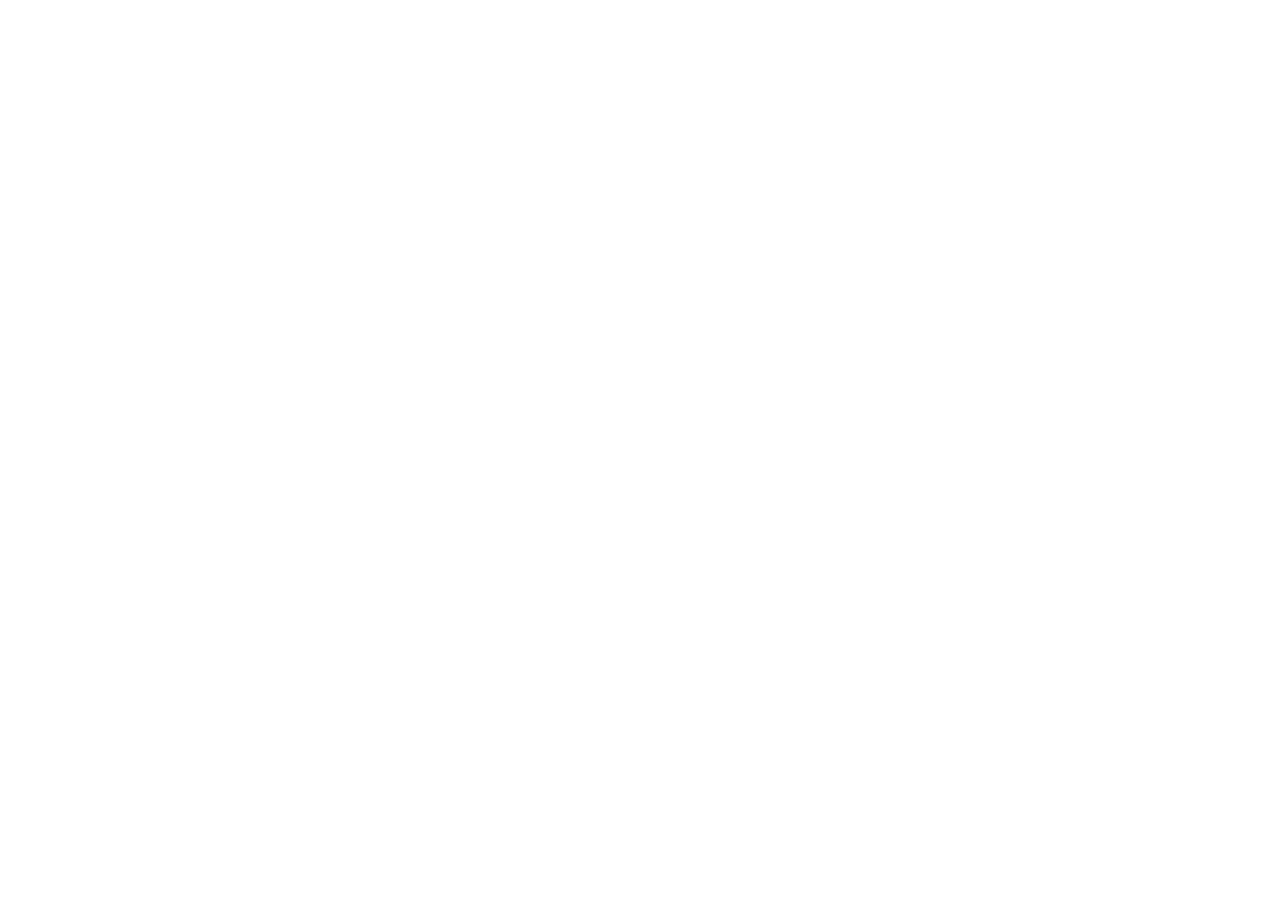
==== docs/index.html @ 89084d84 "Publish Tetris to GitHub Pages" ====
<!doctype html>
<html lang="en">
  <head>
    <meta charset="UTF-8" />
    <meta name="viewport" content="width=device-width, initial-scale=1, viewport-fit=cover" />
    <meta name="theme-color" content="#080b10" />
    <meta name="mobile-web-app-capable" content="yes" />
    <meta name="apple-mobile-web-app-capable" content="yes" />
    <meta name="apple-mobile-web-app-title" content="TETRIS" />
    <meta name="description" content="Classic Tetris. Guideline rules, original overworld chiptune." />
    <link rel="icon" type="image/svg+xml" href="/tetris/favicon.svg" />
    <link rel="manifest" href="/tetris/manifest.webmanifest" />
    <link rel="apple-touch-icon" href="/tetris/icon-180.png" />
    <title>TETRIS</title>
    <script type="module" crossorigin src="/tetris/assets/pages-CryJwQJq.js"></script>
    <link rel="stylesheet" crossorigin href="/tetris/assets/pages-C1epJfwi.css">
  </head>
  <body>
    <div id="root"></div>
  </body>
</html>
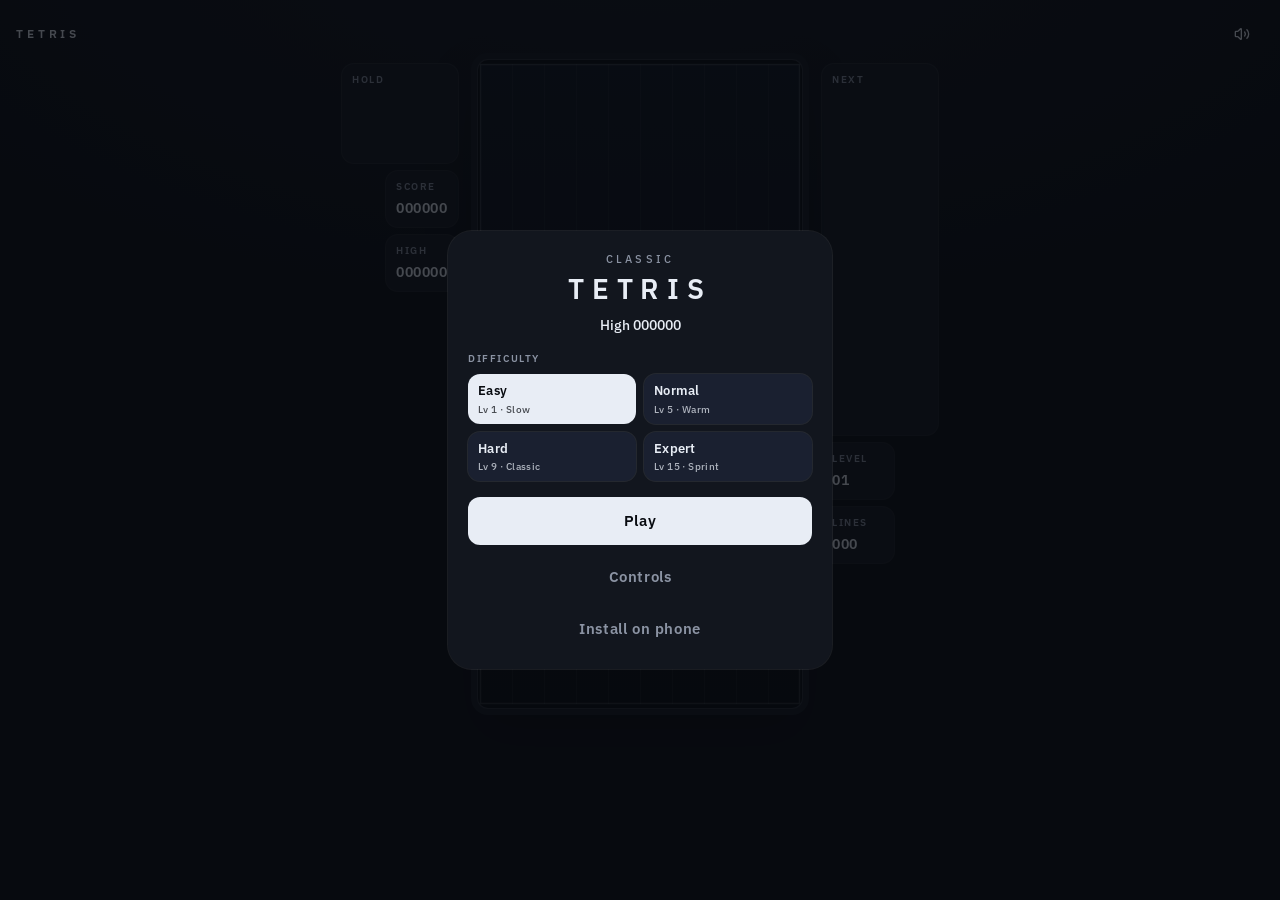
==== commit 261f4494: "Relative asset paths so the game runs as a static site" ====
--- a/docs/index.html
+++ b/docs/index.html
@@ -8,12 +8,12 @@
     <meta name="apple-mobile-web-app-capable" content="yes" />
     <meta name="apple-mobile-web-app-title" content="TETRIS" />
     <meta name="description" content="Classic Tetris. Guideline rules, original overworld chiptune." />
-    <link rel="icon" type="image/svg+xml" href="/tetris/favicon.svg" />
-    <link rel="manifest" href="/tetris/manifest.webmanifest" />
-    <link rel="apple-touch-icon" href="/tetris/icon-180.png" />
+    <link rel="icon" type="image/svg+xml" href="./favicon.svg" />
+    <link rel="manifest" href="./manifest.webmanifest" />
+    <link rel="apple-touch-icon" href="./icon-180.png" />
     <title>TETRIS</title>
-    <script type="module" crossorigin src="/tetris/assets/pages-CryJwQJq.js"></script>
-    <link rel="stylesheet" crossorigin href="/tetris/assets/pages-C1epJfwi.css">
+    <script type="module" crossorigin src="./assets/pages-AVPiJ9s5.js"></script>
+    <link rel="stylesheet" crossorigin href="./assets/pages-C_3BiW4F.css">
   </head>
   <body>
     <div id="root"></div>
--- a/docs/assets/pages-C_3BiW4F.css
+++ b/docs/assets/pages-C_3BiW4F.css
@@ -0,0 +1 @@
+@import "https://fonts.googleapis.com/css2?family=IBM+Plex+Sans:wght@400;500;600;700&display=swap";@layer components;@layer properties{@supports (((-webkit-hyphens:none)) and (not (margin-trim:inline))) or ((-moz-orient:inline) and (not (color:rgb(from red r g b)))){*,:before,:after,::backdrop{--tw-scale-x:1;--tw-scale-y:1;--tw-scale-z:1;--tw-rotate-x:initial;--tw-rotate-y:initial;--tw-rotate-z:initial;--tw-skew-x:initial;--tw-skew-y:initial;--tw-pan-x:initial;--tw-pan-y:initial;--tw-pinch-zoom:initial;--tw-space-y-reverse:0;--tw-space-x-reverse:0;--tw-divide-x-reverse:0;--tw-border-style:solid;--tw-divide-y-reverse:0;--tw-leading:initial;--tw-font-weight:initial;--tw-tracking:initial;--tw-ordinal:initial;--tw-slashed-zero:initial;--tw-numeric-figure:initial;--tw-numeric-spacing:initial;--tw-numeric-fraction:initial;--tw-shadow:0 0 #0000;--tw-shadow-color:initial;--tw-shadow-alpha:100%;--tw-inset-shadow:0 0 #0000;--tw-inset-shadow-color:initial;--tw-inset-shadow-alpha:100%;--tw-ring-color:initial;--tw-ring-shadow:0 0 #0000;--tw-inset-ring-color:initial;--tw-inset-ring-shadow:0 0 #0000;--tw-ring-inset:initial;--tw-ring-offset-width:0px;--tw-ring-offset-color:#fff;--tw-ring-offset-shadow:0 0 #0000;--tw-outline-style:solid;--tw-blur:initial;--tw-brightness:initial;--tw-contrast:initial;--tw-grayscale:initial;--tw-hue-rotate:initial;--tw-invert:initial;--tw-opacity:initial;--tw-saturate:initial;--tw-sepia:initial;--tw-drop-shadow:initial;--tw-drop-shadow-color:initial;--tw-drop-shadow-alpha:100%;--tw-drop-shadow-size:initial;--tw-backdrop-blur:initial;--tw-backdrop-brightness:initial;--tw-backdrop-contrast:initial;--tw-backdrop-grayscale:initial;--tw-backdrop-hue-rotate:initial;--tw-backdrop-invert:initial;--tw-backdrop-opacity:initial;--tw-backdrop-saturate:initial;--tw-backdrop-sepia:initial;--tw-duration:initial;--tw-ease:initial;--tw-content:"";--tw-translate-x:0;--tw-translate-y:0;--tw-translate-z:0}}}@layer theme{:root,:host{--font-sans:"IBM Plex Sans", ui-sans-serif, system-ui, sans-serif;--font-mono:ui-monospace, SFMono-Regular, Menlo, Monaco, Consolas, "Liberation Mono", "Courier New", monospace;--color-red-500:oklch(63.7% .237 25.331);--color-zinc-50:oklch(98.5% 0 none);--color-zinc-400:oklch(70.5% .015 286.067);--color-zinc-500:oklch(55.2% .016 285.938);--color-zinc-900:oklch(21% .006 285.885);--color-zinc-950:oklch(14.1% .005 285.823);--color-neutral-100:oklch(97% 0 none);--color-neutral-300:oklch(87% 0 none);--color-neutral-500:oklch(55.6% 0 none);--color-neutral-700:oklch(37.1% 0 none);--color-neutral-900:oklch(20.5% 0 none);--color-black:#000;--color-white:#fff;--spacing:.25rem;--container-sm:24rem;--container-md:28rem;--container-3xl:48rem;--text-xs:.75rem;--text-xs--line-height:calc(1 / .75);--text-sm:.875rem;--text-sm--line-height:calc(1.25 / .875);--text-base:1rem;--text-lg:1.125rem;--text-lg--line-height:calc(1.75 / 1.125);--text-xl:1.25rem;--text-xl--line-height:calc(1.75 / 1.25);--text-2xl:1.5rem;--text-3xl:1.875rem;--font-weight-medium:500;--font-weight-semibold:600;--tracking-tight:-.025em;--leading-tight:1.25;--leading-snug:1.375;--leading-normal:1.5;--leading-relaxed:1.625;--radius-xs:4px;--radius-sm:8px;--radius-md:12px;--radius-lg:16px;--radius-xl:24px;--radius-2xl:1rem;--ease-out:cubic-bezier(0, 0, .2, 1);--ease-in-out:cubic-bezier(.4, 0, .2, 1);--animate-pulse:pulse 2s cubic-bezier(.4, 0, .6, 1) infinite;--default-transition-duration:.15s;--default-transition-timing-function:cubic-bezier(.4, 0, .2, 1);--default-font-family:var(--font-sans);--default-mono-font-family:var(--font-mono);--color-bg:#080b10;--color-surface:#12161e;--color-surface-2:#1a2030;--color-fg:#e8edf5;--color-muted:#8b93a3;--color-primary:#5ad0e6;--color-border:#2a3142;--color-well:#05070b;--font-display:"IBM Plex Sans", ui-sans-serif, system-ui, sans-serif;--shadow-border:0 0 0 1px #ffffff14}}@layer base{*,:after,:before,::backdrop{box-sizing:border-box;border:0 solid;margin:0;padding:0}::file-selector-button{box-sizing:border-box;border:0 solid;margin:0;padding:0}html,:host{-webkit-text-size-adjust:100%;tab-size:4;line-height:1.5;font-family:var(--default-font-family,-apple-system, BlinkMacSystemFont, "Segoe UI", Roboto, "Helvetica Neue", "Noto Sans", Arial, sans-serif, "Apple Color Emoji", "Segoe UI Emoji", "Segoe UI Symbol", "Noto Color Emoji");font-feature-settings:var(--default-font-feature-settings,normal);font-variation-settings:var(--default-font-variation-settings,normal);-webkit-tap-highlight-color:transparent}hr{height:0;color:inherit;border-top-width:1px}abbr:where([title]){-webkit-text-decoration:underline dotted;text-decoration:underline dotted}h1,h2,h3,h4,h5,h6{font-size:inherit;font-weight:inherit}a{color:inherit;-webkit-text-decoration:inherit;-webkit-text-decoration:inherit;-webkit-text-decoration:inherit;-webkit-text-decoration:inherit;text-decoration:inherit}b,strong{font-weight:bolder}code,kbd,samp,pre{font-family:var(--default-mono-font-family,ui-monospace, SFMono-Regular, Menlo, Monaco, Consolas, "Liberation Mono", "Courier New", monospace);font-feature-settings:var(--default-mono-font-feature-settings,normal);font-variation-settings:var(--default-mono-font-variation-settings,normal);font-size:1em}small{font-size:80%}sub,sup{vertical-align:baseline;font-size:75%;line-height:0;position:relative}sub{bottom:-.25em}sup{top:-.5em}table{text-indent:0;border-color:inherit;border-collapse:collapse}:-moz-focusring:where(:not(iframe)){outline:auto}progress{vertical-align:baseline}summary{display:list-item}ol,ul,menu{list-style:none}img,svg,video,canvas,audio,iframe,embed,object{vertical-align:middle;display:block}img,video{max-width:100%;height:auto}button,input,select,optgroup,textarea{font:inherit;font-feature-settings:inherit;font-variation-settings:inherit;letter-spacing:inherit;color:inherit;opacity:1;background-color:#0000;border-radius:0}::file-selector-button{font:inherit;font-feature-settings:inherit;font-variation-settings:inherit;letter-spacing:inherit;color:inherit;opacity:1;background-color:#0000;border-radius:0}:where(select:is([multiple],[size])) optgroup{font-weight:bolder}:where(select:is([multiple],[size])) optgroup option{padding-inline-start:20px}::file-selector-button{margin-inline-end:4px}::placeholder{opacity:1}@supports (not ((-webkit-appearance:-apple-pay-button))) or (contain-intrinsic-size:1px){::placeholder{color:currentColor}@supports (color:color-mix(in lab, red, red)){::placeholder{color:color-mix(in oklab, currentcolor 50%, transparent)}}}textarea{resize:vertical}::-webkit-search-decoration{-webkit-appearance:none}::-webkit-date-and-time-value{min-height:1lh;text-align:inherit}::-webkit-datetime-edit{display:inline-flex}::-webkit-datetime-edit-fields-wrapper{padding:0}::-webkit-datetime-edit{padding-block:0}::-webkit-datetime-edit-year-field{padding-block:0}::-webkit-datetime-edit-month-field{padding-block:0}::-webkit-datetime-edit-day-field{padding-block:0}::-webkit-datetime-edit-hour-field{padding-block:0}::-webkit-datetime-edit-minute-field{padding-block:0}::-webkit-datetime-edit-second-field{padding-block:0}::-webkit-datetime-edit-millisecond-field{padding-block:0}::-webkit-datetime-edit-meridiem-field{padding-block:0}::-webkit-calendar-picker-indicator{line-height:1}:-moz-ui-invalid{box-shadow:none}button,input:where([type=button],[type=reset],[type=submit]){appearance:button}::file-selector-button{appearance:button}::-webkit-inner-spin-button{height:auto}::-webkit-outer-spin-button{height:auto}[hidden]:where(:not([hidden=until-found])){display:none!important}html{-webkit-font-smoothing:antialiased;-moz-osx-font-smoothing:grayscale}html,body,#app{background:var(--color-bg);min-height:100dvh;color:var(--color-fg)}button:not(:disabled),[role=button]:not(:disabled){cursor:pointer}h1,h2,h3{text-wrap:balance}p{text-wrap:pretty}}@layer utilities{.\@container{container-type:inline-size}.pointer-events-none{pointer-events:none}.collapse{visibility:collapse}.invisible{visibility:hidden}.visible{visibility:visible}.sr-only{clip-path:inset(50%);white-space:nowrap;border-width:0;width:1px;height:1px;margin:-1px;padding:0;position:absolute;overflow:hidden}.not-sr-only{clip-path:none;white-space:normal;width:auto;height:auto;margin:0;padding:0;position:static;overflow:visible}.absolute{position:absolute}.fixed{position:fixed}.relative{position:relative}.static{position:static}.sticky{position:sticky}.inset-0{inset:0}.right-1{right:var(--spacing)}.right-2{right:calc(var(--spacing) * 2)}.right-3{right:calc(var(--spacing) * 3)}.right-4{right:calc(var(--spacing) * 4)}.left-1{left:var(--spacing)}.left-2{left:calc(var(--spacing) * 2)}.left-3{left:calc(var(--spacing) * 3)}.left-4{left:calc(var(--spacing) * 4)}.isolate{isolation:isolate}.isolation-auto{isolation:auto}.z-10{z-index:10}.z-20{z-index:20}.z-30{z-index:30}.col-span-2{grid-column:span 2/span 2}.container{width:100%}@media (width>=40rem){.container{max-width:40rem}}@media (width>=48rem){.container{max-width:48rem}}@media (width>=64rem){.container{max-width:64rem}}@media (width>=80rem){.container{max-width:80rem}}@media (width>=96rem){.container{max-width:96rem}}.mx-auto{margin-inline:auto}.mt-1{margin-top:var(--spacing)}.mt-2{margin-top:calc(var(--spacing) * 2)}.mt-3{margin-top:calc(var(--spacing) * 3)}.mt-4{margin-top:calc(var(--spacing) * 4)}.mt-6{margin-top:calc(var(--spacing) * 6)}.mb-2{margin-bottom:calc(var(--spacing) * 2)}.ml-px{margin-left:1px}.block{display:block}.contents{display:contents}.flex{display:flex}.flow-root{display:flow-root}.grid{display:grid}.hidden{display:none}.inline{display:inline}.inline-block{display:inline-block}.inline-flex{display:inline-flex}.inline-grid{display:inline-grid}.inline-table{display:inline-table}.list-item{display:list-item}.table{display:table}.table-caption{display:table-caption}.table-cell{display:table-cell}.table-column{display:table-column}.table-column-group{display:table-column-group}.table-footer-group{display:table-footer-group}.table-header-group{display:table-header-group}.table-row{display:table-row}.table-row-group{display:table-row-group}.size-4{width:calc(var(--spacing) * 4);height:calc(var(--spacing) * 4)}.size-5{width:calc(var(--spacing) * 5);height:calc(var(--spacing) * 5)}.size-6{width:calc(var(--spacing) * 6);height:calc(var(--spacing) * 6)}.size-10{width:calc(var(--spacing) * 10);height:calc(var(--spacing) * 10)}.h-8{height:calc(var(--spacing) * 8)}.h-9{height:calc(var(--spacing) * 9)}.h-14{height:calc(var(--spacing) * 14)}.h-full{height:100%}.min-h-dvh{min-height:100dvh}.min-h-screen{min-height:100vh}.w-8{width:calc(var(--spacing) * 8)}.w-14{width:calc(var(--spacing) * 14)}.w-20{width:calc(var(--spacing) * 20)}.w-full{width:100%}.max-w-3xl{max-width:var(--container-3xl)}.max-w-md{max-width:var(--container-md)}.max-w-sm{max-width:var(--container-sm)}.flex-1{flex:1}.shrink{flex-shrink:1}.grow{flex-grow:1}.border-collapse{border-collapse:collapse}.translate-none{translate:none}.scale-100{--tw-scale-x:100%;--tw-scale-y:100%;--tw-scale-z:100%;scale:var(--tw-scale-x) var(--tw-scale-y)}.scale-3d{scale:var(--tw-scale-x) var(--tw-scale-y) var(--tw-scale-z)}.scale-\[0\.25\]{scale:.25}.rotate-180{rotate:180deg}.transform{transform:var(--tw-rotate-x,) var(--tw-rotate-y,) var(--tw-rotate-z,) var(--tw-skew-x,) var(--tw-skew-y,)}.animate-pulse{animation:var(--animate-pulse)}.cursor-pointer{cursor:pointer}.touch-pinch-zoom{--tw-pinch-zoom:pinch-zoom;touch-action:var(--tw-pan-x,) var(--tw-pan-y,) var(--tw-pinch-zoom,)}.touch-none{touch-action:none}.resize{resize:both}.grid-cols-2{grid-template-columns:repeat(2,minmax(0,1fr))}.grid-cols-4{grid-template-columns:repeat(4,minmax(0,1fr))}.grid-cols-\[auto_auto_auto\]{grid-template-columns:auto auto auto}.flex-col{flex-direction:column}.flex-wrap{flex-wrap:wrap}.place-items-center{place-items:center}.items-center{align-items:center}.items-end{align-items:flex-end}.items-start{align-items:flex-start}.justify-between{justify-content:space-between}.justify-center{justify-content:center}.gap-1{gap:var(--spacing)}.gap-2{gap:calc(var(--spacing) * 2)}.gap-3{gap:calc(var(--spacing) * 3)}:where(.space-y-1>:not(:last-child)){--tw-space-y-reverse:0;margin-block-start:calc(var(--spacing) * var(--tw-space-y-reverse));margin-block-end:calc(var(--spacing) * calc(1 - var(--tw-space-y-reverse)))}:where(.space-y-1\.5>:not(:last-child)){--tw-space-y-reverse:0;margin-block-start:calc(calc(var(--spacing) * 1.5) * var(--tw-space-y-reverse));margin-block-end:calc(calc(var(--spacing) * 1.5) * calc(1 - var(--tw-space-y-reverse)))}:where(.space-y-3>:not(:last-child)){--tw-space-y-reverse:0;margin-block-start:calc(calc(var(--spacing) * 3) * var(--tw-space-y-reverse));margin-block-end:calc(calc(var(--spacing) * 3) * calc(1 - var(--tw-space-y-reverse)))}:where(.space-y-reverse>:not(:last-child)){--tw-space-y-reverse:1}:where(.space-x-reverse>:not(:last-child)){--tw-space-x-reverse:1}:where(.divide-x>:not(:last-child)){--tw-divide-x-reverse:0;border-inline-style:var(--tw-border-style);border-inline-start-width:calc(1px * var(--tw-divide-x-reverse));border-inline-end-width:calc(1px * calc(1 - var(--tw-divide-x-reverse)))}:where(.divide-y>:not(:last-child)){--tw-divide-y-reverse:0;border-bottom-style:var(--tw-border-style);border-top-style:var(--tw-border-style);border-top-width:calc(1px * var(--tw-divide-y-reverse));border-bottom-width:calc(1px * calc(1 - var(--tw-divide-y-reverse)))}:where(.divide-y-reverse>:not(:last-child)){--tw-divide-y-reverse:1}.truncate{text-overflow:ellipsis;white-space:nowrap;overflow:hidden}.overflow-hidden{overflow:hidden}.rounded{border-radius:.25rem}.rounded-2xl{border-radius:var(--radius-2xl)}.rounded-full{border-radius:2147483647px}.rounded-lg{border-radius:var(--radius-lg)}.rounded-md{border-radius:var(--radius-md)}.rounded-xl{border-radius:var(--radius-xl)}.rounded-s{border-start-start-radius:.25rem;border-end-start-radius:.25rem}.rounded-ss{border-start-start-radius:.25rem}.rounded-e{border-start-end-radius:.25rem;border-end-end-radius:.25rem}.rounded-se{border-start-end-radius:.25rem}.rounded-ee{border-end-end-radius:.25rem}.rounded-es{border-end-start-radius:.25rem}.rounded-t{border-top-left-radius:.25rem;border-top-right-radius:.25rem}.rounded-l{border-top-left-radius:.25rem;border-bottom-left-radius:.25rem}.rounded-tl{border-top-left-radius:.25rem}.rounded-r{border-top-right-radius:.25rem;border-bottom-right-radius:.25rem}.rounded-tr{border-top-right-radius:.25rem}.rounded-b{border-bottom-right-radius:.25rem;border-bottom-left-radius:.25rem}.rounded-br{border-bottom-right-radius:.25rem}.rounded-bl{border-bottom-left-radius:.25rem}.border{border-style:var(--tw-border-style);border-width:1px}.border-x{border-inline-style:var(--tw-border-style);border-inline-width:1px}.border-y{border-block-style:var(--tw-border-style);border-block-width:1px}.border-s{border-inline-start-style:var(--tw-border-style);border-inline-start-width:1px}.border-e{border-inline-end-style:var(--tw-border-style);border-inline-end-width:1px}.border-bs{border-block-start-style:var(--tw-border-style);border-block-start-width:1px}.border-be{border-block-end-style:var(--tw-border-style);border-block-end-width:1px}.border-t{border-top-style:var(--tw-border-style);border-top-width:1px}.border-r{border-right-style:var(--tw-border-style);border-right-width:1px}.border-b{border-bottom-style:var(--tw-border-style);border-bottom-width:1px}.border-l{border-left-style:var(--tw-border-style);border-left-width:1px}.border-border{border-color:var(--color-border)}.border-neutral-300{border-color:var(--color-neutral-300)}.bg-bg{background-color:var(--color-bg)}.bg-black{background-color:var(--color-black)}.bg-black\/10{background-color:#0000001a}@supports (color:color-mix(in lab, red, red)){.bg-black\/10{background-color:color-mix(in oklab, var(--color-black) 10%, transparent)}}.bg-zinc-50{background-color:var(--color-zinc-50)}.bg-repeat{background-repeat:repeat}.mask-no-clip{-webkit-mask-clip:no-clip;mask-clip:no-clip}.mask-repeat{-webkit-mask-repeat:repeat;mask-repeat:repeat}.object-cover{object-fit:cover}.p-2{padding:calc(var(--spacing) * 2)}.p-6{padding:calc(var(--spacing) * 6)}.p-8{padding:calc(var(--spacing) * 8)}.p-\[16px\]{padding:16px}.px-2{padding-inline:calc(var(--spacing) * 2)}.px-3{padding-inline:calc(var(--spacing) * 3)}.px-4{padding-inline:calc(var(--spacing) * 4)}.px-5{padding-inline:calc(var(--spacing) * 5)}.px-6{padding-inline:calc(var(--spacing) * 6)}.py-2{padding-block:calc(var(--spacing) * 2)}.pt-2{padding-top:calc(var(--spacing) * 2)}.pt-\[max\(0\.75rem\,env\(safe-area-inset-top\)\)\]{padding-top:max(.75rem, env(safe-area-inset-top))}.pr-3\.5{padding-right:calc(var(--spacing) * 3.5)}.pb-1{padding-bottom:var(--spacing)}.pb-\[max\(0\.75rem\,env\(safe-area-inset-bottom\)\)\]{padding-bottom:max(.75rem, env(safe-area-inset-bottom))}.pl-4{padding-left:calc(var(--spacing) * 4)}.text-center{text-align:center}.text-left{text-align:left}.text-lg{font-size:var(--text-lg);line-height:var(--tw-leading,var(--text-lg--line-height))}.text-sm{font-size:var(--text-sm);line-height:var(--tw-leading,var(--text-sm--line-height))}.text-xl{font-size:var(--text-xl);line-height:var(--tw-leading,var(--text-xl--line-height))}.text-xs{font-size:var(--text-xs);line-height:var(--tw-leading,var(--text-xs--line-height))}.text-\[1\.75rem\]{font-size:1.75rem}.text-\[10px\]{font-size:10px}.text-\[11px\]{font-size:11px}.text-\[13px\]{font-size:13px}.leading-none{--tw-leading:1;line-height:1}.leading-relaxed{--tw-leading:var(--leading-relaxed);line-height:var(--leading-relaxed)}.font-medium{--tw-font-weight:var(--font-weight-medium);font-weight:var(--font-weight-medium)}.font-semibold{--tw-font-weight:var(--font-weight-semibold);font-weight:var(--font-weight-semibold)}.tracking-\[0\.2em\]{--tw-tracking:.2em;letter-spacing:.2em}.tracking-\[0\.16em\]{--tw-tracking:.16em;letter-spacing:.16em}.tracking-\[0\.28em\]{--tw-tracking:.28em;letter-spacing:.28em}.tracking-\[0\.32em\]{--tw-tracking:.32em;letter-spacing:.32em}.text-balance{text-wrap:balance}.text-wrap{text-wrap:wrap}.break-words{overflow-wrap:break-word}.text-clip{text-overflow:clip}.text-ellipsis{text-overflow:ellipsis}.text-fg{color:var(--color-fg)}.text-muted{color:var(--color-muted)}.text-neutral-500{color:var(--color-neutral-500)}.text-red-500{color:var(--color-red-500)}.text-white{color:var(--color-white)}.text-zinc-500{color:var(--color-zinc-500)}.text-zinc-900{color:var(--color-zinc-900)}.capitalize{text-transform:capitalize}.lowercase{text-transform:lowercase}.normal-case{text-transform:none}.uppercase{text-transform:uppercase}.italic{font-style:italic}.not-italic{font-style:normal}.diagonal-fractions{--tw-numeric-fraction:diagonal-fractions;font-variant-numeric:var(--tw-ordinal,) var(--tw-slashed-zero,) var(--tw-numeric-figure,) var(--tw-numeric-spacing,) var(--tw-numeric-fraction,)}.lining-nums{--tw-numeric-figure:lining-nums;font-variant-numeric:var(--tw-ordinal,) var(--tw-slashed-zero,) var(--tw-numeric-figure,) var(--tw-numeric-spacing,) var(--tw-numeric-fraction,)}.oldstyle-nums{--tw-numeric-figure:oldstyle-nums;font-variant-numeric:var(--tw-ordinal,) var(--tw-slashed-zero,) var(--tw-numeric-figure,) var(--tw-numeric-spacing,) var(--tw-numeric-fraction,)}.ordinal{--tw-ordinal:ordinal;font-variant-numeric:var(--tw-ordinal,) var(--tw-slashed-zero,) var(--tw-numeric-figure,) var(--tw-numeric-spacing,) var(--tw-numeric-fraction,)}.proportional-nums{--tw-numeric-spacing:proportional-nums;font-variant-numeric:var(--tw-ordinal,) var(--tw-slashed-zero,) var(--tw-numeric-figure,) var(--tw-numeric-spacing,) var(--tw-numeric-fraction,)}.slashed-zero{--tw-slashed-zero:slashed-zero;font-variant-numeric:var(--tw-ordinal,) var(--tw-slashed-zero,) var(--tw-numeric-figure,) var(--tw-numeric-spacing,) var(--tw-numeric-fraction,)}.stacked-fractions{--tw-numeric-fraction:stacked-fractions;font-variant-numeric:var(--tw-ordinal,) var(--tw-slashed-zero,) var(--tw-numeric-figure,) var(--tw-numeric-spacing,) var(--tw-numeric-fraction,)}.tabular-nums{--tw-numeric-spacing:tabular-nums;font-variant-numeric:var(--tw-ordinal,) var(--tw-slashed-zero,) var(--tw-numeric-figure,) var(--tw-numeric-spacing,) var(--tw-numeric-fraction,)}.normal-nums{font-variant-numeric:normal}.line-through{text-decoration-line:line-through}.no-underline{text-decoration-line:none}.overline{text-decoration-line:overline}.underline{text-decoration-line:underline}.underline-offset-4{text-underline-offset:4px}.antialiased{-webkit-font-smoothing:antialiased;-moz-osx-font-smoothing:grayscale}.subpixel-antialiased{-webkit-font-smoothing:auto;-moz-osx-font-smoothing:auto}.opacity-0{opacity:0}.opacity-40{opacity:.4}.opacity-70{opacity:.7}.opacity-80{opacity:.8}.opacity-100{opacity:1}.shadow{--tw-shadow:0 1px 3px 0 var(--tw-shadow-color,#0000001a), 0 1px 2px -1px var(--tw-shadow-color,#0000001a);box-shadow:var(--tw-inset-shadow), var(--tw-inset-ring-shadow), var(--tw-ring-offset-shadow), var(--tw-ring-shadow), var(--tw-shadow)}.ring{--tw-ring-shadow:var(--tw-ring-inset,) 0 0 0 calc(1px + var(--tw-ring-offset-width)) var(--tw-ring-color,currentcolor);box-shadow:var(--tw-inset-shadow), var(--tw-inset-ring-shadow), var(--tw-ring-offset-shadow), var(--tw-ring-shadow), var(--tw-shadow)}.inset-ring{--tw-inset-ring-shadow:inset 0 0 0 1px var(--tw-inset-ring-color,currentcolor);box-shadow:var(--tw-inset-shadow), var(--tw-inset-ring-shadow), var(--tw-ring-offset-shadow), var(--tw-ring-shadow), var(--tw-shadow)}.outline,.outline-1{outline-style:var(--tw-outline-style);outline-width:1px}.-outline-offset-1{outline-offset:calc(1px * -1)}.outline-black\/10{outline-color:#0000001a}@supports (color:color-mix(in lab, red, red)){.outline-black\/10{outline-color:color-mix(in oklab, var(--color-black) 10%, transparent)}}.blur{--tw-blur:blur(8px);filter:var(--tw-blur,) var(--tw-brightness,) var(--tw-contrast,) var(--tw-grayscale,) var(--tw-hue-rotate,) var(--tw-invert,) var(--tw-saturate,) var(--tw-sepia,) var(--tw-drop-shadow,)}.blur-\[4px\]{--tw-blur:blur(4px);filter:var(--tw-blur,) var(--tw-brightness,) var(--tw-contrast,) var(--tw-grayscale,) var(--tw-hue-rotate,) var(--tw-invert,) var(--tw-saturate,) var(--tw-sepia,) var(--tw-drop-shadow,)}.blur-none{--tw-blur: ;filter:var(--tw-blur,) var(--tw-brightness,) var(--tw-contrast,) var(--tw-grayscale,) var(--tw-hue-rotate,) var(--tw-invert,) var(--tw-saturate,) var(--tw-sepia,) var(--tw-drop-shadow,)}.drop-shadow{--tw-drop-shadow-size:drop-shadow(0 1px 2px var(--tw-drop-shadow-color,#0000001a)) drop-shadow(0 1px 1px var(--tw-drop-shadow-color,#0000000f));--tw-drop-shadow:drop-shadow(0 1px 2px #0000001a) drop-shadow(0 1px 1px #0000000f);filter:var(--tw-blur,) var(--tw-brightness,) var(--tw-contrast,) var(--tw-grayscale,) var(--tw-hue-rotate,) var(--tw-invert,) var(--tw-saturate,) var(--tw-sepia,) var(--tw-drop-shadow,)}.grayscale{--tw-grayscale:grayscale(100%);filter:var(--tw-blur,) var(--tw-brightness,) var(--tw-contrast,) var(--tw-grayscale,) var(--tw-hue-rotate,) var(--tw-invert,) var(--tw-saturate,) var(--tw-sepia,) var(--tw-drop-shadow,)}.invert{--tw-invert:invert(100%);filter:var(--tw-blur,) var(--tw-brightness,) var(--tw-contrast,) var(--tw-grayscale,) var(--tw-hue-rotate,) var(--tw-invert,) var(--tw-saturate,) var(--tw-sepia,) var(--tw-drop-shadow,)}.sepia{--tw-sepia:sepia(100%);filter:var(--tw-blur,) var(--tw-brightness,) var(--tw-contrast,) var(--tw-grayscale,) var(--tw-hue-rotate,) var(--tw-invert,) var(--tw-saturate,) var(--tw-sepia,) var(--tw-drop-shadow,)}.filter{filter:var(--tw-blur,) var(--tw-brightness,) var(--tw-contrast,) var(--tw-grayscale,) var(--tw-hue-rotate,) var(--tw-invert,) var(--tw-saturate,) var(--tw-sepia,) var(--tw-drop-shadow,)}.backdrop-blur{--tw-backdrop-blur:blur(8px);-webkit-backdrop-filter:var(--tw-backdrop-blur,) var(--tw-backdrop-brightness,) var(--tw-backdrop-contrast,) var(--tw-backdrop-grayscale,) var(--tw-backdrop-hue-rotate,) var(--tw-backdrop-invert,) var(--tw-backdrop-opacity,) var(--tw-backdrop-saturate,) var(--tw-backdrop-sepia,);backdrop-filter:var(--tw-backdrop-blur,) var(--tw-backdrop-brightness,) var(--tw-backdrop-contrast,) var(--tw-backdrop-grayscale,) var(--tw-backdrop-hue-rotate,) var(--tw-backdrop-invert,) var(--tw-backdrop-opacity,) var(--tw-backdrop-saturate,) var(--tw-backdrop-sepia,)}.backdrop-grayscale{--tw-backdrop-grayscale:grayscale(100%);-webkit-backdrop-filter:var(--tw-backdrop-blur,) var(--tw-backdrop-brightness,) var(--tw-backdrop-contrast,) var(--tw-backdrop-grayscale,) var(--tw-backdrop-hue-rotate,) var(--tw-backdrop-invert,) var(--tw-backdrop-opacity,) var(--tw-backdrop-saturate,) var(--tw-backdrop-sepia,);backdrop-filter:var(--tw-backdrop-blur,) var(--tw-backdrop-brightness,) var(--tw-backdrop-contrast,) var(--tw-backdrop-grayscale,) var(--tw-backdrop-hue-rotate,) var(--tw-backdrop-invert,) var(--tw-backdrop-opacity,) var(--tw-backdrop-saturate,) var(--tw-backdrop-sepia,)}.backdrop-invert{--tw-backdrop-invert:invert(100%);-webkit-backdrop-filter:var(--tw-backdrop-blur,) var(--tw-backdrop-brightness,) var(--tw-backdrop-contrast,) var(--tw-backdrop-grayscale,) var(--tw-backdrop-hue-rotate,) var(--tw-backdrop-invert,) var(--tw-backdrop-opacity,) var(--tw-backdrop-saturate,) var(--tw-backdrop-sepia,);backdrop-filter:var(--tw-backdrop-blur,) var(--tw-backdrop-brightness,) var(--tw-backdrop-contrast,) var(--tw-backdrop-grayscale,) var(--tw-backdrop-hue-rotate,) var(--tw-backdrop-invert,) var(--tw-backdrop-opacity,) var(--tw-backdrop-saturate,) var(--tw-backdrop-sepia,)}.backdrop-sepia{--tw-backdrop-sepia:sepia(100%);-webkit-backdrop-filter:var(--tw-backdrop-blur,) var(--tw-backdrop-brightness,) var(--tw-backdrop-contrast,) var(--tw-backdrop-grayscale,) var(--tw-backdrop-hue-rotate,) var(--tw-backdrop-invert,) var(--tw-backdrop-opacity,) var(--tw-backdrop-saturate,) var(--tw-backdrop-sepia,);backdrop-filter:var(--tw-backdrop-blur,) var(--tw-backdrop-brightness,) var(--tw-backdrop-contrast,) var(--tw-backdrop-grayscale,) var(--tw-backdrop-hue-rotate,) var(--tw-backdrop-invert,) var(--tw-backdrop-opacity,) var(--tw-backdrop-saturate,) var(--tw-backdrop-sepia,)}.backdrop-filter{-webkit-backdrop-filter:var(--tw-backdrop-blur,) var(--tw-backdrop-brightness,) var(--tw-backdrop-contrast,) var(--tw-backdrop-grayscale,) var(--tw-backdrop-hue-rotate,) var(--tw-backdrop-invert,) var(--tw-backdrop-opacity,) var(--tw-backdrop-saturate,) var(--tw-backdrop-sepia,);backdrop-filter:var(--tw-backdrop-blur,) var(--tw-backdrop-brightness,) var(--tw-backdrop-contrast,) var(--tw-backdrop-grayscale,) var(--tw-backdrop-hue-rotate,) var(--tw-backdrop-invert,) var(--tw-backdrop-opacity,) var(--tw-backdrop-saturate,) var(--tw-backdrop-sepia,)}.transition{transition-property:color,background-color,border-color,outline-color,text-decoration-color,fill,stroke,--tw-gradient-from,--tw-gradient-via,--tw-gradient-to,opacity,box-shadow,transform,translate,scale,rotate,filter,-webkit-backdrop-filter,backdrop-filter,display,content-visibility,overlay,pointer-events;transition-timing-function:var(--tw-ease,var(--default-transition-timing-function));transition-duration:var(--tw-duration,var(--default-transition-duration))}.transition-\[box-shadow\]{transition-property:box-shadow;transition-timing-function:var(--tw-ease,var(--default-transition-timing-function));transition-duration:var(--tw-duration,var(--default-transition-duration))}.transition-\[opacity\,filter\,scale\]{transition-property:opacity,filter,scale;transition-timing-function:var(--tw-ease,var(--default-transition-timing-function));transition-duration:var(--tw-duration,var(--default-transition-duration))}.transition-\[scale\,background-color\]{transition-property:scale,background-color;transition-timing-function:var(--tw-ease,var(--default-transition-timing-function));transition-duration:var(--tw-duration,var(--default-transition-duration))}.transition-\[scale\,opacity\,filter\]{transition-property:scale,opacity,filter;transition-timing-function:var(--tw-ease,var(--default-transition-timing-function));transition-duration:var(--tw-duration,var(--default-transition-duration))}.transition-transform{transition-property:transform,translate,scale,rotate;transition-timing-function:var(--tw-ease,var(--default-transition-timing-function));transition-duration:var(--tw-duration,var(--default-transition-duration))}.duration-150{--tw-duration:.15s;transition-duration:.15s}.duration-300{--tw-duration:.3s;transition-duration:.3s}.ease-\[cubic-bezier\(0\.2\,0\,0\,1\)\]{--tw-ease:cubic-bezier(.2,0,0,1);transition-timing-function:cubic-bezier(.2,0,0,1)}.ease-out{--tw-ease:var(--ease-out);transition-timing-function:var(--ease-out)}.select-none{-webkit-user-select:none;user-select:none}:where(.divide-x-reverse>:not(:last-child)){--tw-divide-x-reverse:1}.ring-inset{--tw-ring-inset:inset}.after\:absolute:after{content:var(--tw-content);position:absolute}.after\:top-1\/2:after{content:var(--tw-content);top:50%}.after\:left-1\/2:after{content:var(--tw-content);left:50%}.after\:size-10:after{content:var(--tw-content);width:calc(var(--spacing) * 10);height:calc(var(--spacing) * 10)}.after\:-translate-1\/2:after{content:var(--tw-content);--tw-translate-x:calc(calc(1 / 2 * 100%) * -1);--tw-translate-y:calc(calc(1 / 2 * 100%) * -1);translate:var(--tw-translate-x) var(--tw-translate-y)}@media (hover:hover){.hover\:bg-neutral-100:hover{background-color:var(--color-neutral-100)}.hover\:underline:hover{text-decoration-line:underline}}.active\:scale-\[0\.96\]:active,.active\:not-disabled\:scale-\[0\.96\]:active:not(:disabled){scale:.96}.disabled\:cursor-wait:disabled{cursor:wait}.disabled\:no-underline:disabled{text-decoration-line:none}@media (width>=48rem){.md\:block{display:block}.md\:h-10{height:calc(var(--spacing) * 10)}.md\:h-16{height:calc(var(--spacing) * 16)}.md\:w-16{width:calc(var(--spacing) * 16)}.md\:w-24{width:calc(var(--spacing) * 24)}.md\:gap-5{gap:calc(var(--spacing) * 5)}}@media (prefers-color-scheme:dark){.dark\:border-neutral-700{border-color:var(--color-neutral-700)}.dark\:bg-white\/20{background-color:#fff3}@supports (color:color-mix(in lab, red, red)){.dark\:bg-white\/20{background-color:color-mix(in oklab, var(--color-white) 20%, transparent)}}.dark\:bg-zinc-950{background-color:var(--color-zinc-950)}.dark\:text-zinc-50{color:var(--color-zinc-50)}.dark\:text-zinc-400{color:var(--color-zinc-400)}.dark\:outline-white\/10{outline-color:#ffffff1a}@supports (color:color-mix(in lab, red, red)){.dark\:outline-white\/10{outline-color:color-mix(in oklab, var(--color-white) 10%, transparent)}}@media (hover:hover){.dark\:hover\:bg-neutral-900:hover{background-color:var(--color-neutral-900)}}}}.game-root{font-family:var(--font-sans);touch-action:none;overscroll-behavior:none;-webkit-user-select:none;user-select:none;background:radial-gradient(120% 80% at 50% -10%, #12161e 0%, transparent 55%), var(--color-bg)}.font-display{font-family:var(--font-display)}.icon-btn{border-radius:var(--radius-sm);width:44px;height:44px;color:var(--color-fg);background:0 0;justify-content:center;align-items:center;transition:background-color .15s cubic-bezier(.22,1,.36,1),transform .15s cubic-bezier(.22,1,.36,1);display:inline-flex}.icon-btn:hover{background:#e8edf514}@supports (color:color-mix(in lab, red, red)){.icon-btn:hover{background:color-mix(in oklab, var(--color-fg) 8%, transparent)}}.icon-btn:active{transform:scale(.96)}.hud-col{flex-direction:column;gap:8px;min-width:4.5rem;padding-top:4px;display:flex}.hud-panel{background:var(--color-surface);box-shadow:var(--shadow-border);border-radius:var(--radius-md);min-width:4.5rem;padding:8px 10px}.hud-label{letter-spacing:.16em;text-transform:uppercase;color:var(--color-muted);margin-bottom:4px;font-size:10px;font-weight:600}.hud-value{font-variant-numeric:tabular-nums;letter-spacing:.04em;color:var(--color-fg);font-size:14px;font-weight:600}.mini-canvas{width:72px;height:48px;display:block}.well-frame{background:var(--color-well);width:calc(min(58dvh,100dvh - 17.5rem)/2);max-width:calc(100vw - 10.5rem);height:min(58dvh,100dvh - 17.5rem);box-shadow:0 0 0 1px #ffffff14, 0 0 0 7px var(--color-surface), 0 24px 48px #00000059;border-radius:10px}.well-canvas{border-radius:8px;display:block}.pad-btn{border-radius:var(--radius-md);background:var(--color-surface);min-height:52px;color:var(--color-fg);box-shadow:var(--shadow-border);flex-direction:column;justify-content:center;align-items:center;gap:2px;transition:transform .15s cubic-bezier(.22,1,.36,1),background-color .15s cubic-bezier(.22,1,.36,1);display:flex}.pad-btn:active{background:var(--color-surface-2);transform:scale(.96)}.pad-kicker{letter-spacing:.14em;text-transform:uppercase;color:var(--color-muted);font-size:9px;font-weight:600}.diff-btn{border-radius:var(--radius-md);background:var(--color-surface-2);text-align:left;min-height:44px;box-shadow:var(--shadow-border);flex-direction:column;justify-content:center;align-items:flex-start;gap:1px;padding:7px 10px;transition:transform .15s cubic-bezier(.22,1,.36,1),background-color .15s cubic-bezier(.22,1,.36,1),color .15s cubic-bezier(.22,1,.36,1);display:flex}.diff-btn:active{transform:scale(.97)}.diff-btn-on{background:var(--color-fg);color:var(--color-bg);box-shadow:none}.diff-name{letter-spacing:.02em;font-size:13px;font-weight:600}.diff-hint{letter-spacing:.04em;opacity:.72;font-size:10px;font-weight:500}.overlay{background:#080b10b8}@supports (color:color-mix(in lab, red, red)){.overlay{background:color-mix(in oklab, var(--color-bg) 72%, transparent)}}.overlay-card{background:var(--color-surface);box-shadow:var(--shadow-border);border-radius:var(--radius-xl);max-height:min(92dvh,40rem);padding:20px 20px 16px;overflow-y:auto}.btn-primary,.btn-ghost{border-radius:var(--radius-md);letter-spacing:.04em;justify-content:center;align-items:center;width:100%;min-height:48px;font-size:15px;font-weight:600;transition:transform .15s cubic-bezier(.22,1,.36,1),background-color .15s cubic-bezier(.22,1,.36,1),color .15s cubic-bezier(.22,1,.36,1);display:inline-flex}.btn-primary{background:var(--color-fg);color:var(--color-bg)}.btn-ghost{color:var(--color-muted);background:0 0}.btn-primary:hover{background:#ddebf4}@supports (color:color-mix(in lab, red, red)){.btn-primary:hover{background:color-mix(in oklab, var(--color-fg) 92%, var(--color-primary))}}.btn-ghost:hover{color:var(--color-fg);background:#e8edf50f}@supports (color:color-mix(in lab, red, red)){.btn-ghost:hover{background:color-mix(in oklab, var(--color-fg) 6%, transparent)}}.btn-primary:active,.btn-ghost:active{transform:scale(.96)}.stagger-item{animation:.4s cubic-bezier(.22,1,.36,1) both rise}.stagger-item:first-child{animation-delay:0s}.stagger-item:nth-child(2){animation-delay:40ms}.stagger-item:nth-child(3){animation-delay:80ms}.stagger-item:nth-child(4){animation-delay:.12s}.stagger-item:nth-child(5){animation-delay:.16s}.stagger-item:nth-child(6){animation-delay:.2s}@keyframes rise{0%{opacity:0;filter:blur(4px);transform:translateY(12px)}to{opacity:1;filter:blur();transform:translateY(0)}}@media (width>=768px){.well-frame{width:calc(min(72dvh,100dvh - 8rem)/2);max-width:360px;height:min(72dvh,100dvh - 8rem)}.touch-controls{display:none}.hud-col{min-width:7.5rem}.mini-canvas{width:96px;height:64px}}@media (prefers-reduced-motion:reduce){.stagger-item{animation:none}.btn-primary,.btn-ghost,.pad-btn,.icon-btn,.diff-btn{transition:none}}@property --tw-scale-x{syntax:"*";inherits:false;initial-value:1}@property --tw-scale-y{syntax:"*";inherits:false;initial-value:1}@property --tw-scale-z{syntax:"*";inherits:false;initial-value:1}@property --tw-rotate-x{syntax:"*";inherits:false}@property --tw-rotate-y{syntax:"*";inherits:false}@property --tw-rotate-z{syntax:"*";inherits:false}@property --tw-skew-x{syntax:"*";inherits:false}@property --tw-skew-y{syntax:"*";inherits:false}@property --tw-pan-x{syntax:"*";inherits:false}@property --tw-pan-y{syntax:"*";inherits:false}@property --tw-pinch-zoom{syntax:"*";inherits:false}@property --tw-space-y-reverse{syntax:"*";inherits:false;initial-value:0}@property --tw-space-x-reverse{syntax:"*";inherits:false;initial-value:0}@property --tw-divide-x-reverse{syntax:"*";inherits:false;initial-value:0}@property --tw-border-style{syntax:"*";inherits:false;initial-value:solid}@property --tw-divide-y-reverse{syntax:"*";inherits:false;initial-value:0}@property --tw-leading{syntax:"*";inherits:false}@property --tw-font-weight{syntax:"*";inherits:false}@property --tw-tracking{syntax:"*";inherits:false}@property --tw-ordinal{syntax:"*";inherits:false}@property --tw-slashed-zero{syntax:"*";inherits:false}@property --tw-numeric-figure{syntax:"*";inherits:false}@property --tw-numeric-spacing{syntax:"*";inherits:false}@property --tw-numeric-fraction{syntax:"*";inherits:false}@property --tw-shadow{syntax:"*";inherits:false;initial-value:0 0 #0000}@property --tw-shadow-color{syntax:"*";inherits:false}@property --tw-shadow-alpha{syntax:"<percentage>";inherits:false;initial-value:100%}@property --tw-inset-shadow{syntax:"*";inherits:false;initial-value:0 0 #0000}@property --tw-inset-shadow-color{syntax:"*";inherits:false}@property --tw-inset-shadow-alpha{syntax:"<percentage>";inherits:false;initial-value:100%}@property --tw-ring-color{syntax:"*";inherits:false}@property --tw-ring-shadow{syntax:"*";inherits:false;initial-value:0 0 #0000}@property --tw-inset-ring-color{syntax:"*";inherits:false}@property --tw-inset-ring-shadow{syntax:"*";inherits:false;initial-value:0 0 #0000}@property --tw-ring-inset{syntax:"*";inherits:false}@property --tw-ring-offset-width{syntax:"<length>";inherits:false;initial-value:0}@property --tw-ring-offset-color{syntax:"*";inherits:false;initial-value:#fff}@property --tw-ring-offset-shadow{syntax:"*";inherits:false;initial-value:0 0 #0000}@property --tw-outline-style{syntax:"*";inherits:false;initial-value:solid}@property --tw-blur{syntax:"*";inherits:false}@property --tw-brightness{syntax:"*";inherits:false}@property --tw-contrast{syntax:"*";inherits:false}@property --tw-grayscale{syntax:"*";inherits:false}@property --tw-hue-rotate{syntax:"*";inherits:false}@property --tw-invert{syntax:"*";inherits:false}@property --tw-opacity{syntax:"*";inherits:false}@property --tw-saturate{syntax:"*";inherits:false}@property --tw-sepia{syntax:"*";inherits:false}@property --tw-drop-shadow{syntax:"*";inherits:false}@property --tw-drop-shadow-color{syntax:"*";inherits:false}@property --tw-drop-shadow-alpha{syntax:"<percentage>";inherits:false;initial-value:100%}@property --tw-drop-shadow-size{syntax:"*";inherits:false}@property --tw-backdrop-blur{syntax:"*";inherits:false}@property --tw-backdrop-brightness{syntax:"*";inherits:false}@property --tw-backdrop-contrast{syntax:"*";inherits:false}@property --tw-backdrop-grayscale{syntax:"*";inherits:false}@property --tw-backdrop-hue-rotate{syntax:"*";inherits:false}@property --tw-backdrop-invert{syntax:"*";inherits:false}@property --tw-backdrop-opacity{syntax:"*";inherits:false}@property --tw-backdrop-saturate{syntax:"*";inherits:false}@property --tw-backdrop-sepia{syntax:"*";inherits:false}@property --tw-duration{syntax:"*";inherits:false}@property --tw-ease{syntax:"*";inherits:false}@property --tw-content{syntax:"*";inherits:false;initial-value:""}@property --tw-translate-x{syntax:"*";inherits:false;initial-value:0}@property --tw-translate-y{syntax:"*";inherits:false;initial-value:0}@property --tw-translate-z{syntax:"*";inherits:false;initial-value:0}@keyframes pulse{50%{opacity:.5}}
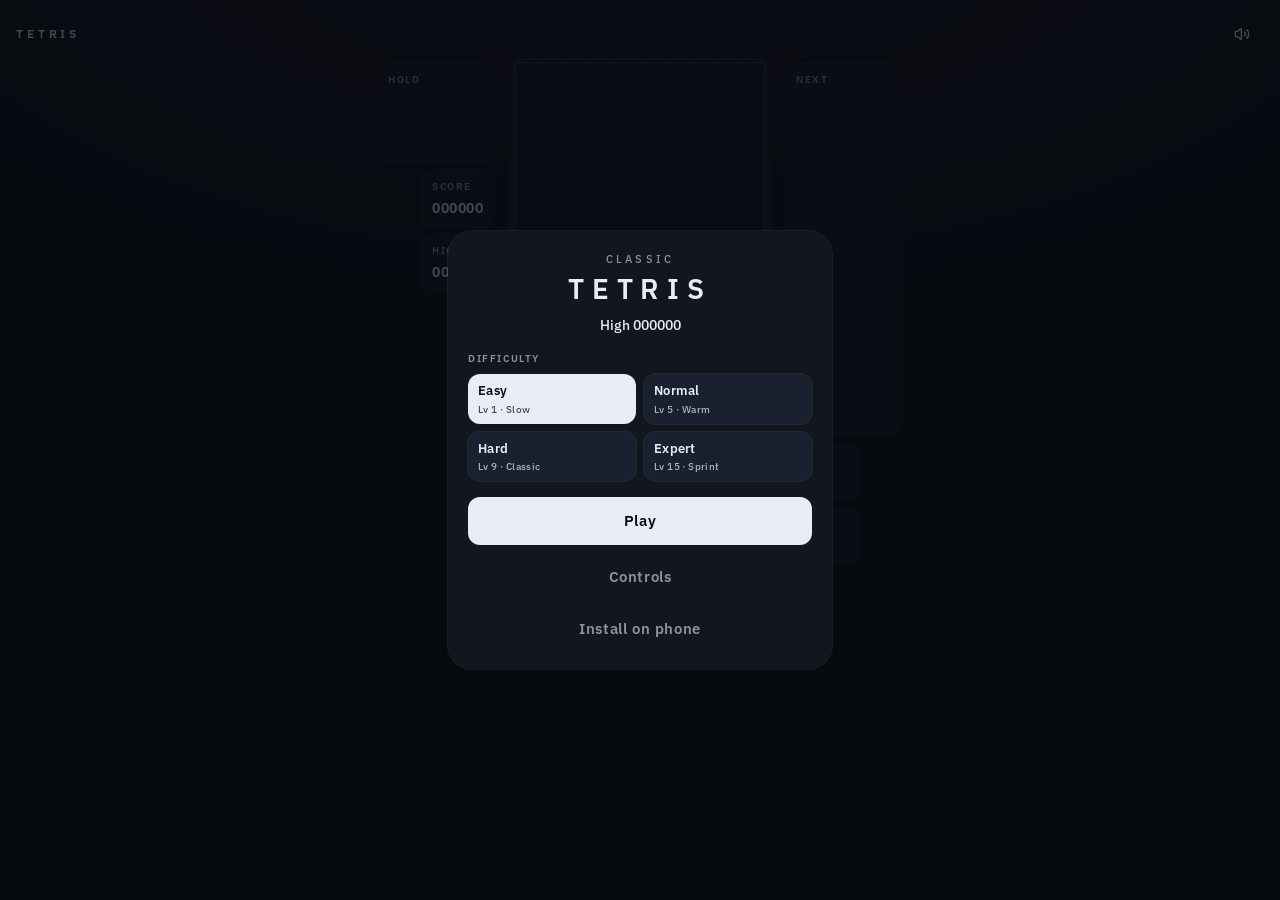
==== commit 82453f70: "Show on-screen D-pad on tablets and in the browser" ====
--- a/docs/index.html
+++ b/docs/index.html
@@ -12,8 +12,8 @@
     <link rel="manifest" href="./manifest.webmanifest" />
     <link rel="apple-touch-icon" href="./icon-180.png" />
     <title>TETRIS</title>
-    <script type="module" crossorigin src="./assets/pages-AVPiJ9s5.js"></script>
-    <link rel="stylesheet" crossorigin href="./assets/pages-C_3BiW4F.css">
+    <script type="module" crossorigin src="./assets/pages-g5R2ARQ9.js"></script>
+    <link rel="stylesheet" crossorigin href="./assets/pages-DI_abRpB.css">
   </head>
   <body>
     <div id="root"></div>
--- a/docs/assets/pages-DI_abRpB.css
+++ b/docs/assets/pages-DI_abRpB.css
@@ -0,0 +1 @@
+@import "https://fonts.googleapis.com/css2?family=IBM+Plex+Sans:wght@400;500;600;700&display=swap";@layer components;@layer properties{@supports (((-webkit-hyphens:none)) and (not (margin-trim:inline))) or ((-moz-orient:inline) and (not (color:rgb(from red r g b)))){*,:before,:after,::backdrop{--tw-scale-x:1;--tw-scale-y:1;--tw-scale-z:1;--tw-rotate-x:initial;--tw-rotate-y:initial;--tw-rotate-z:initial;--tw-skew-x:initial;--tw-skew-y:initial;--tw-pan-x:initial;--tw-pan-y:initial;--tw-pinch-zoom:initial;--tw-space-y-reverse:0;--tw-space-x-reverse:0;--tw-divide-x-reverse:0;--tw-border-style:solid;--tw-divide-y-reverse:0;--tw-leading:initial;--tw-font-weight:initial;--tw-tracking:initial;--tw-ordinal:initial;--tw-slashed-zero:initial;--tw-numeric-figure:initial;--tw-numeric-spacing:initial;--tw-numeric-fraction:initial;--tw-shadow:0 0 #0000;--tw-shadow-color:initial;--tw-shadow-alpha:100%;--tw-inset-shadow:0 0 #0000;--tw-inset-shadow-color:initial;--tw-inset-shadow-alpha:100%;--tw-ring-color:initial;--tw-ring-shadow:0 0 #0000;--tw-inset-ring-color:initial;--tw-inset-ring-shadow:0 0 #0000;--tw-ring-inset:initial;--tw-ring-offset-width:0px;--tw-ring-offset-color:#fff;--tw-ring-offset-shadow:0 0 #0000;--tw-outline-style:solid;--tw-blur:initial;--tw-brightness:initial;--tw-contrast:initial;--tw-grayscale:initial;--tw-hue-rotate:initial;--tw-invert:initial;--tw-opacity:initial;--tw-saturate:initial;--tw-sepia:initial;--tw-drop-shadow:initial;--tw-drop-shadow-color:initial;--tw-drop-shadow-alpha:100%;--tw-drop-shadow-size:initial;--tw-backdrop-blur:initial;--tw-backdrop-brightness:initial;--tw-backdrop-contrast:initial;--tw-backdrop-grayscale:initial;--tw-backdrop-hue-rotate:initial;--tw-backdrop-invert:initial;--tw-backdrop-opacity:initial;--tw-backdrop-saturate:initial;--tw-backdrop-sepia:initial;--tw-duration:initial;--tw-ease:initial;--tw-content:"";--tw-translate-x:0;--tw-translate-y:0;--tw-translate-z:0}}}@layer theme{:root,:host{--font-sans:"IBM Plex Sans", ui-sans-serif, system-ui, sans-serif;--font-mono:ui-monospace, SFMono-Regular, Menlo, Monaco, Consolas, "Liberation Mono", "Courier New", monospace;--color-red-500:oklch(63.7% .237 25.331);--color-zinc-50:oklch(98.5% 0 none);--color-zinc-400:oklch(70.5% .015 286.067);--color-zinc-500:oklch(55.2% .016 285.938);--color-zinc-900:oklch(21% .006 285.885);--color-zinc-950:oklch(14.1% .005 285.823);--color-neutral-100:oklch(97% 0 none);--color-neutral-300:oklch(87% 0 none);--color-neutral-500:oklch(55.6% 0 none);--color-neutral-700:oklch(37.1% 0 none);--color-neutral-900:oklch(20.5% 0 none);--color-black:#000;--color-white:#fff;--spacing:.25rem;--container-sm:24rem;--container-md:28rem;--container-3xl:48rem;--text-xs:.75rem;--text-xs--line-height:calc(1 / .75);--text-sm:.875rem;--text-sm--line-height:calc(1.25 / .875);--text-base:1rem;--text-lg:1.125rem;--text-lg--line-height:calc(1.75 / 1.125);--text-xl:1.25rem;--text-xl--line-height:calc(1.75 / 1.25);--text-2xl:1.5rem;--text-3xl:1.875rem;--font-weight-medium:500;--font-weight-semibold:600;--tracking-tight:-.025em;--leading-tight:1.25;--leading-snug:1.375;--leading-normal:1.5;--leading-relaxed:1.625;--radius-xs:4px;--radius-sm:8px;--radius-md:12px;--radius-lg:16px;--radius-xl:24px;--radius-2xl:1rem;--ease-out:cubic-bezier(0, 0, .2, 1);--ease-in-out:cubic-bezier(.4, 0, .2, 1);--animate-pulse:pulse 2s cubic-bezier(.4, 0, .6, 1) infinite;--default-transition-duration:.15s;--default-transition-timing-function:cubic-bezier(.4, 0, .2, 1);--default-font-family:var(--font-sans);--default-mono-font-family:var(--font-mono);--color-bg:#080b10;--color-surface:#12161e;--color-surface-2:#1a2030;--color-fg:#e8edf5;--color-muted:#8b93a3;--color-primary:#5ad0e6;--color-border:#2a3142;--color-well:#05070b;--font-display:"IBM Plex Sans", ui-sans-serif, system-ui, sans-serif;--shadow-border:0 0 0 1px #ffffff14}}@layer base{*,:after,:before,::backdrop{box-sizing:border-box;border:0 solid;margin:0;padding:0}::file-selector-button{box-sizing:border-box;border:0 solid;margin:0;padding:0}html,:host{-webkit-text-size-adjust:100%;tab-size:4;line-height:1.5;font-family:var(--default-font-family,-apple-system, BlinkMacSystemFont, "Segoe UI", Roboto, "Helvetica Neue", "Noto Sans", Arial, sans-serif, "Apple Color Emoji", "Segoe UI Emoji", "Segoe UI Symbol", "Noto Color Emoji");font-feature-settings:var(--default-font-feature-settings,normal);font-variation-settings:var(--default-font-variation-settings,normal);-webkit-tap-highlight-color:transparent}hr{height:0;color:inherit;border-top-width:1px}abbr:where([title]){-webkit-text-decoration:underline dotted;text-decoration:underline dotted}h1,h2,h3,h4,h5,h6{font-size:inherit;font-weight:inherit}a{color:inherit;-webkit-text-decoration:inherit;-webkit-text-decoration:inherit;-webkit-text-decoration:inherit;-webkit-text-decoration:inherit;text-decoration:inherit}b,strong{font-weight:bolder}code,kbd,samp,pre{font-family:var(--default-mono-font-family,ui-monospace, SFMono-Regular, Menlo, Monaco, Consolas, "Liberation Mono", "Courier New", monospace);font-feature-settings:var(--default-mono-font-feature-settings,normal);font-variation-settings:var(--default-mono-font-variation-settings,normal);font-size:1em}small{font-size:80%}sub,sup{vertical-align:baseline;font-size:75%;line-height:0;position:relative}sub{bottom:-.25em}sup{top:-.5em}table{text-indent:0;border-color:inherit;border-collapse:collapse}:-moz-focusring:where(:not(iframe)){outline:auto}progress{vertical-align:baseline}summary{display:list-item}ol,ul,menu{list-style:none}img,svg,video,canvas,audio,iframe,embed,object{vertical-align:middle;display:block}img,video{max-width:100%;height:auto}button,input,select,optgroup,textarea{font:inherit;font-feature-settings:inherit;font-variation-settings:inherit;letter-spacing:inherit;color:inherit;opacity:1;background-color:#0000;border-radius:0}::file-selector-button{font:inherit;font-feature-settings:inherit;font-variation-settings:inherit;letter-spacing:inherit;color:inherit;opacity:1;background-color:#0000;border-radius:0}:where(select:is([multiple],[size])) optgroup{font-weight:bolder}:where(select:is([multiple],[size])) optgroup option{padding-inline-start:20px}::file-selector-button{margin-inline-end:4px}::placeholder{opacity:1}@supports (not ((-webkit-appearance:-apple-pay-button))) or (contain-intrinsic-size:1px){::placeholder{color:currentColor}@supports (color:color-mix(in lab, red, red)){::placeholder{color:color-mix(in oklab, currentcolor 50%, transparent)}}}textarea{resize:vertical}::-webkit-search-decoration{-webkit-appearance:none}::-webkit-date-and-time-value{min-height:1lh;text-align:inherit}::-webkit-datetime-edit{display:inline-flex}::-webkit-datetime-edit-fields-wrapper{padding:0}::-webkit-datetime-edit{padding-block:0}::-webkit-datetime-edit-year-field{padding-block:0}::-webkit-datetime-edit-month-field{padding-block:0}::-webkit-datetime-edit-day-field{padding-block:0}::-webkit-datetime-edit-hour-field{padding-block:0}::-webkit-datetime-edit-minute-field{padding-block:0}::-webkit-datetime-edit-second-field{padding-block:0}::-webkit-datetime-edit-millisecond-field{padding-block:0}::-webkit-datetime-edit-meridiem-field{padding-block:0}::-webkit-calendar-picker-indicator{line-height:1}:-moz-ui-invalid{box-shadow:none}button,input:where([type=button],[type=reset],[type=submit]){appearance:button}::file-selector-button{appearance:button}::-webkit-inner-spin-button{height:auto}::-webkit-outer-spin-button{height:auto}[hidden]:where(:not([hidden=until-found])){display:none!important}html{-webkit-font-smoothing:antialiased;-moz-osx-font-smoothing:grayscale}html,body,#app{background:var(--color-bg);min-height:100dvh;color:var(--color-fg)}button:not(:disabled),[role=button]:not(:disabled){cursor:pointer}h1,h2,h3{text-wrap:balance}p{text-wrap:pretty}}@layer utilities{.\@container{container-type:inline-size}.pointer-events-none{pointer-events:none}.collapse{visibility:collapse}.invisible{visibility:hidden}.visible{visibility:visible}.sr-only{clip-path:inset(50%);white-space:nowrap;border-width:0;width:1px;height:1px;margin:-1px;padding:0;position:absolute;overflow:hidden}.not-sr-only{clip-path:none;white-space:normal;width:auto;height:auto;margin:0;padding:0;position:static;overflow:visible}.absolute{position:absolute}.fixed{position:fixed}.relative{position:relative}.static{position:static}.sticky{position:sticky}.inset-0{inset:0}.right-1{right:var(--spacing)}.right-2{right:calc(var(--spacing) * 2)}.right-3{right:calc(var(--spacing) * 3)}.right-4{right:calc(var(--spacing) * 4)}.left-1{left:var(--spacing)}.left-2{left:calc(var(--spacing) * 2)}.left-3{left:calc(var(--spacing) * 3)}.left-4{left:calc(var(--spacing) * 4)}.isolate{isolation:isolate}.isolation-auto{isolation:auto}.z-10{z-index:10}.z-20{z-index:20}.z-30{z-index:30}.col-span-2{grid-column:span 2/span 2}.container{width:100%}@media (width>=40rem){.container{max-width:40rem}}@media (width>=48rem){.container{max-width:48rem}}@media (width>=64rem){.container{max-width:64rem}}@media (width>=80rem){.container{max-width:80rem}}@media (width>=96rem){.container{max-width:96rem}}.mx-auto{margin-inline:auto}.mt-1{margin-top:var(--spacing)}.mt-2{margin-top:calc(var(--spacing) * 2)}.mt-3{margin-top:calc(var(--spacing) * 3)}.mt-4{margin-top:calc(var(--spacing) * 4)}.mt-6{margin-top:calc(var(--spacing) * 6)}.mb-2{margin-bottom:calc(var(--spacing) * 2)}.ml-px{margin-left:1px}.block{display:block}.contents{display:contents}.flex{display:flex}.flow-root{display:flow-root}.grid{display:grid}.hidden{display:none}.inline{display:inline}.inline-block{display:inline-block}.inline-flex{display:inline-flex}.inline-grid{display:inline-grid}.inline-table{display:inline-table}.list-item{display:list-item}.table{display:table}.table-caption{display:table-caption}.table-cell{display:table-cell}.table-column{display:table-column}.table-column-group{display:table-column-group}.table-footer-group{display:table-footer-group}.table-header-group{display:table-header-group}.table-row{display:table-row}.table-row-group{display:table-row-group}.size-4{width:calc(var(--spacing) * 4);height:calc(var(--spacing) * 4)}.size-5{width:calc(var(--spacing) * 5);height:calc(var(--spacing) * 5)}.size-6{width:calc(var(--spacing) * 6);height:calc(var(--spacing) * 6)}.size-10{width:calc(var(--spacing) * 10);height:calc(var(--spacing) * 10)}.h-8{height:calc(var(--spacing) * 8)}.h-9{height:calc(var(--spacing) * 9)}.h-14{height:calc(var(--spacing) * 14)}.h-full{height:100%}.min-h-dvh{min-height:100dvh}.min-h-screen{min-height:100vh}.w-8{width:calc(var(--spacing) * 8)}.w-14{width:calc(var(--spacing) * 14)}.w-20{width:calc(var(--spacing) * 20)}.w-full{width:100%}.max-w-3xl{max-width:var(--container-3xl)}.max-w-md{max-width:var(--container-md)}.max-w-sm{max-width:var(--container-sm)}.flex-1{flex:1}.shrink{flex-shrink:1}.grow{flex-grow:1}.border-collapse{border-collapse:collapse}.translate-none{translate:none}.scale-100{--tw-scale-x:100%;--tw-scale-y:100%;--tw-scale-z:100%;scale:var(--tw-scale-x) var(--tw-scale-y)}.scale-3d{scale:var(--tw-scale-x) var(--tw-scale-y) var(--tw-scale-z)}.scale-\[0\.25\]{scale:.25}.rotate-180{rotate:180deg}.transform{transform:var(--tw-rotate-x,) var(--tw-rotate-y,) var(--tw-rotate-z,) var(--tw-skew-x,) var(--tw-skew-y,)}.animate-pulse{animation:var(--animate-pulse)}.cursor-pointer{cursor:pointer}.touch-pinch-zoom{--tw-pinch-zoom:pinch-zoom;touch-action:var(--tw-pan-x,) var(--tw-pan-y,) var(--tw-pinch-zoom,)}.touch-none{touch-action:none}.resize{resize:both}.grid-cols-2{grid-template-columns:repeat(2,minmax(0,1fr))}.grid-cols-3{grid-template-columns:repeat(3,minmax(0,1fr))}.grid-cols-4{grid-template-columns:repeat(4,minmax(0,1fr))}.grid-cols-\[auto_auto_auto\]{grid-template-columns:auto auto auto}.flex-col{flex-direction:column}.flex-wrap{flex-wrap:wrap}.place-items-center{place-items:center}.items-center{align-items:center}.items-end{align-items:flex-end}.items-start{align-items:flex-start}.justify-between{justify-content:space-between}.justify-center{justify-content:center}.gap-1{gap:var(--spacing)}.gap-2{gap:calc(var(--spacing) * 2)}.gap-3{gap:calc(var(--spacing) * 3)}:where(.space-y-1>:not(:last-child)){--tw-space-y-reverse:0;margin-block-start:calc(var(--spacing) * var(--tw-space-y-reverse));margin-block-end:calc(var(--spacing) * calc(1 - var(--tw-space-y-reverse)))}:where(.space-y-1\.5>:not(:last-child)){--tw-space-y-reverse:0;margin-block-start:calc(calc(var(--spacing) * 1.5) * var(--tw-space-y-reverse));margin-block-end:calc(calc(var(--spacing) * 1.5) * calc(1 - var(--tw-space-y-reverse)))}:where(.space-y-3>:not(:last-child)){--tw-space-y-reverse:0;margin-block-start:calc(calc(var(--spacing) * 3) * var(--tw-space-y-reverse));margin-block-end:calc(calc(var(--spacing) * 3) * calc(1 - var(--tw-space-y-reverse)))}:where(.space-y-reverse>:not(:last-child)){--tw-space-y-reverse:1}:where(.space-x-reverse>:not(:last-child)){--tw-space-x-reverse:1}:where(.divide-x>:not(:last-child)){--tw-divide-x-reverse:0;border-inline-style:var(--tw-border-style);border-inline-start-width:calc(1px * var(--tw-divide-x-reverse));border-inline-end-width:calc(1px * calc(1 - var(--tw-divide-x-reverse)))}:where(.divide-y>:not(:last-child)){--tw-divide-y-reverse:0;border-bottom-style:var(--tw-border-style);border-top-style:var(--tw-border-style);border-top-width:calc(1px * var(--tw-divide-y-reverse));border-bottom-width:calc(1px * calc(1 - var(--tw-divide-y-reverse)))}:where(.divide-y-reverse>:not(:last-child)){--tw-divide-y-reverse:1}.truncate{text-overflow:ellipsis;white-space:nowrap;overflow:hidden}.overflow-hidden{overflow:hidden}.rounded{border-radius:.25rem}.rounded-2xl{border-radius:var(--radius-2xl)}.rounded-full{border-radius:2147483647px}.rounded-lg{border-radius:var(--radius-lg)}.rounded-md{border-radius:var(--radius-md)}.rounded-xl{border-radius:var(--radius-xl)}.rounded-s{border-start-start-radius:.25rem;border-end-start-radius:.25rem}.rounded-ss{border-start-start-radius:.25rem}.rounded-e{border-start-end-radius:.25rem;border-end-end-radius:.25rem}.rounded-se{border-start-end-radius:.25rem}.rounded-ee{border-end-end-radius:.25rem}.rounded-es{border-end-start-radius:.25rem}.rounded-t{border-top-left-radius:.25rem;border-top-right-radius:.25rem}.rounded-l{border-top-left-radius:.25rem;border-bottom-left-radius:.25rem}.rounded-tl{border-top-left-radius:.25rem}.rounded-r{border-top-right-radius:.25rem;border-bottom-right-radius:.25rem}.rounded-tr{border-top-right-radius:.25rem}.rounded-b{border-bottom-right-radius:.25rem;border-bottom-left-radius:.25rem}.rounded-br{border-bottom-right-radius:.25rem}.rounded-bl{border-bottom-left-radius:.25rem}.border{border-style:var(--tw-border-style);border-width:1px}.border-x{border-inline-style:var(--tw-border-style);border-inline-width:1px}.border-y{border-block-style:var(--tw-border-style);border-block-width:1px}.border-s{border-inline-start-style:var(--tw-border-style);border-inline-start-width:1px}.border-e{border-inline-end-style:var(--tw-border-style);border-inline-end-width:1px}.border-bs{border-block-start-style:var(--tw-border-style);border-block-start-width:1px}.border-be{border-block-end-style:var(--tw-border-style);border-block-end-width:1px}.border-t{border-top-style:var(--tw-border-style);border-top-width:1px}.border-r{border-right-style:var(--tw-border-style);border-right-width:1px}.border-b{border-bottom-style:var(--tw-border-style);border-bottom-width:1px}.border-l{border-left-style:var(--tw-border-style);border-left-width:1px}.border-border{border-color:var(--color-border)}.border-neutral-300{border-color:var(--color-neutral-300)}.bg-bg{background-color:var(--color-bg)}.bg-black{background-color:var(--color-black)}.bg-black\/10{background-color:#0000001a}@supports (color:color-mix(in lab, red, red)){.bg-black\/10{background-color:color-mix(in oklab, var(--color-black) 10%, transparent)}}.bg-zinc-50{background-color:var(--color-zinc-50)}.bg-repeat{background-repeat:repeat}.mask-no-clip{-webkit-mask-clip:no-clip;mask-clip:no-clip}.mask-repeat{-webkit-mask-repeat:repeat;mask-repeat:repeat}.object-cover{object-fit:cover}.p-2{padding:calc(var(--spacing) * 2)}.p-6{padding:calc(var(--spacing) * 6)}.p-8{padding:calc(var(--spacing) * 8)}.p-\[16px\]{padding:16px}.px-2{padding-inline:calc(var(--spacing) * 2)}.px-3{padding-inline:calc(var(--spacing) * 3)}.px-4{padding-inline:calc(var(--spacing) * 4)}.px-5{padding-inline:calc(var(--spacing) * 5)}.px-6{padding-inline:calc(var(--spacing) * 6)}.py-2{padding-block:calc(var(--spacing) * 2)}.pt-2{padding-top:calc(var(--spacing) * 2)}.pt-\[max\(0\.75rem\,env\(safe-area-inset-top\)\)\]{padding-top:max(.75rem, env(safe-area-inset-top))}.pr-3\.5{padding-right:calc(var(--spacing) * 3.5)}.pb-1{padding-bottom:var(--spacing)}.pb-\[max\(0\.75rem\,env\(safe-area-inset-bottom\)\)\]{padding-bottom:max(.75rem, env(safe-area-inset-bottom))}.pl-4{padding-left:calc(var(--spacing) * 4)}.text-center{text-align:center}.text-left{text-align:left}.text-lg{font-size:var(--text-lg);line-height:var(--tw-leading,var(--text-lg--line-height))}.text-sm{font-size:var(--text-sm);line-height:var(--tw-leading,var(--text-sm--line-height))}.text-xl{font-size:var(--text-xl);line-height:var(--tw-leading,var(--text-xl--line-height))}.text-xs{font-size:var(--text-xs);line-height:var(--tw-leading,var(--text-xs--line-height))}.text-\[1\.75rem\]{font-size:1.75rem}.text-\[10px\]{font-size:10px}.text-\[11px\]{font-size:11px}.text-\[13px\]{font-size:13px}.leading-none{--tw-leading:1;line-height:1}.leading-relaxed{--tw-leading:var(--leading-relaxed);line-height:var(--leading-relaxed)}.font-medium{--tw-font-weight:var(--font-weight-medium);font-weight:var(--font-weight-medium)}.font-semibold{--tw-font-weight:var(--font-weight-semibold);font-weight:var(--font-weight-semibold)}.tracking-\[0\.2em\]{--tw-tracking:.2em;letter-spacing:.2em}.tracking-\[0\.16em\]{--tw-tracking:.16em;letter-spacing:.16em}.tracking-\[0\.28em\]{--tw-tracking:.28em;letter-spacing:.28em}.tracking-\[0\.32em\]{--tw-tracking:.32em;letter-spacing:.32em}.text-balance{text-wrap:balance}.text-wrap{text-wrap:wrap}.break-words{overflow-wrap:break-word}.text-clip{text-overflow:clip}.text-ellipsis{text-overflow:ellipsis}.text-fg{color:var(--color-fg)}.text-muted{color:var(--color-muted)}.text-neutral-500{color:var(--color-neutral-500)}.text-red-500{color:var(--color-red-500)}.text-white{color:var(--color-white)}.text-zinc-500{color:var(--color-zinc-500)}.text-zinc-900{color:var(--color-zinc-900)}.capitalize{text-transform:capitalize}.lowercase{text-transform:lowercase}.normal-case{text-transform:none}.uppercase{text-transform:uppercase}.italic{font-style:italic}.not-italic{font-style:normal}.diagonal-fractions{--tw-numeric-fraction:diagonal-fractions;font-variant-numeric:var(--tw-ordinal,) var(--tw-slashed-zero,) var(--tw-numeric-figure,) var(--tw-numeric-spacing,) var(--tw-numeric-fraction,)}.lining-nums{--tw-numeric-figure:lining-nums;font-variant-numeric:var(--tw-ordinal,) var(--tw-slashed-zero,) var(--tw-numeric-figure,) var(--tw-numeric-spacing,) var(--tw-numeric-fraction,)}.oldstyle-nums{--tw-numeric-figure:oldstyle-nums;font-variant-numeric:var(--tw-ordinal,) var(--tw-slashed-zero,) var(--tw-numeric-figure,) var(--tw-numeric-spacing,) var(--tw-numeric-fraction,)}.ordinal{--tw-ordinal:ordinal;font-variant-numeric:var(--tw-ordinal,) var(--tw-slashed-zero,) var(--tw-numeric-figure,) var(--tw-numeric-spacing,) var(--tw-numeric-fraction,)}.proportional-nums{--tw-numeric-spacing:proportional-nums;font-variant-numeric:var(--tw-ordinal,) var(--tw-slashed-zero,) var(--tw-numeric-figure,) var(--tw-numeric-spacing,) var(--tw-numeric-fraction,)}.slashed-zero{--tw-slashed-zero:slashed-zero;font-variant-numeric:var(--tw-ordinal,) var(--tw-slashed-zero,) var(--tw-numeric-figure,) var(--tw-numeric-spacing,) var(--tw-numeric-fraction,)}.stacked-fractions{--tw-numeric-fraction:stacked-fractions;font-variant-numeric:var(--tw-ordinal,) var(--tw-slashed-zero,) var(--tw-numeric-figure,) var(--tw-numeric-spacing,) var(--tw-numeric-fraction,)}.tabular-nums{--tw-numeric-spacing:tabular-nums;font-variant-numeric:var(--tw-ordinal,) var(--tw-slashed-zero,) var(--tw-numeric-figure,) var(--tw-numeric-spacing,) var(--tw-numeric-fraction,)}.normal-nums{font-variant-numeric:normal}.line-through{text-decoration-line:line-through}.no-underline{text-decoration-line:none}.overline{text-decoration-line:overline}.underline{text-decoration-line:underline}.underline-offset-4{text-underline-offset:4px}.antialiased{-webkit-font-smoothing:antialiased;-moz-osx-font-smoothing:grayscale}.subpixel-antialiased{-webkit-font-smoothing:auto;-moz-osx-font-smoothing:auto}.opacity-0{opacity:0}.opacity-40{opacity:.4}.opacity-70{opacity:.7}.opacity-80{opacity:.8}.opacity-100{opacity:1}.shadow{--tw-shadow:0 1px 3px 0 var(--tw-shadow-color,#0000001a), 0 1px 2px -1px var(--tw-shadow-color,#0000001a);box-shadow:var(--tw-inset-shadow), var(--tw-inset-ring-shadow), var(--tw-ring-offset-shadow), var(--tw-ring-shadow), var(--tw-shadow)}.ring{--tw-ring-shadow:var(--tw-ring-inset,) 0 0 0 calc(1px + var(--tw-ring-offset-width)) var(--tw-ring-color,currentcolor);box-shadow:var(--tw-inset-shadow), var(--tw-inset-ring-shadow), var(--tw-ring-offset-shadow), var(--tw-ring-shadow), var(--tw-shadow)}.inset-ring{--tw-inset-ring-shadow:inset 0 0 0 1px var(--tw-inset-ring-color,currentcolor);box-shadow:var(--tw-inset-shadow), var(--tw-inset-ring-shadow), var(--tw-ring-offset-shadow), var(--tw-ring-shadow), var(--tw-shadow)}.outline,.outline-1{outline-style:var(--tw-outline-style);outline-width:1px}.-outline-offset-1{outline-offset:calc(1px * -1)}.outline-black\/10{outline-color:#0000001a}@supports (color:color-mix(in lab, red, red)){.outline-black\/10{outline-color:color-mix(in oklab, var(--color-black) 10%, transparent)}}.blur{--tw-blur:blur(8px);filter:var(--tw-blur,) var(--tw-brightness,) var(--tw-contrast,) var(--tw-grayscale,) var(--tw-hue-rotate,) var(--tw-invert,) var(--tw-saturate,) var(--tw-sepia,) var(--tw-drop-shadow,)}.blur-\[4px\]{--tw-blur:blur(4px);filter:var(--tw-blur,) var(--tw-brightness,) var(--tw-contrast,) var(--tw-grayscale,) var(--tw-hue-rotate,) var(--tw-invert,) var(--tw-saturate,) var(--tw-sepia,) var(--tw-drop-shadow,)}.blur-none{--tw-blur: ;filter:var(--tw-blur,) var(--tw-brightness,) var(--tw-contrast,) var(--tw-grayscale,) var(--tw-hue-rotate,) var(--tw-invert,) var(--tw-saturate,) var(--tw-sepia,) var(--tw-drop-shadow,)}.drop-shadow{--tw-drop-shadow-size:drop-shadow(0 1px 2px var(--tw-drop-shadow-color,#0000001a)) drop-shadow(0 1px 1px var(--tw-drop-shadow-color,#0000000f));--tw-drop-shadow:drop-shadow(0 1px 2px #0000001a) drop-shadow(0 1px 1px #0000000f);filter:var(--tw-blur,) var(--tw-brightness,) var(--tw-contrast,) var(--tw-grayscale,) var(--tw-hue-rotate,) var(--tw-invert,) var(--tw-saturate,) var(--tw-sepia,) var(--tw-drop-shadow,)}.grayscale{--tw-grayscale:grayscale(100%);filter:var(--tw-blur,) var(--tw-brightness,) var(--tw-contrast,) var(--tw-grayscale,) var(--tw-hue-rotate,) var(--tw-invert,) var(--tw-saturate,) var(--tw-sepia,) var(--tw-drop-shadow,)}.invert{--tw-invert:invert(100%);filter:var(--tw-blur,) var(--tw-brightness,) var(--tw-contrast,) var(--tw-grayscale,) var(--tw-hue-rotate,) var(--tw-invert,) var(--tw-saturate,) var(--tw-sepia,) var(--tw-drop-shadow,)}.sepia{--tw-sepia:sepia(100%);filter:var(--tw-blur,) var(--tw-brightness,) var(--tw-contrast,) var(--tw-grayscale,) var(--tw-hue-rotate,) var(--tw-invert,) var(--tw-saturate,) var(--tw-sepia,) var(--tw-drop-shadow,)}.filter{filter:var(--tw-blur,) var(--tw-brightness,) var(--tw-contrast,) var(--tw-grayscale,) var(--tw-hue-rotate,) var(--tw-invert,) var(--tw-saturate,) var(--tw-sepia,) var(--tw-drop-shadow,)}.backdrop-blur{--tw-backdrop-blur:blur(8px);-webkit-backdrop-filter:var(--tw-backdrop-blur,) var(--tw-backdrop-brightness,) var(--tw-backdrop-contrast,) var(--tw-backdrop-grayscale,) var(--tw-backdrop-hue-rotate,) var(--tw-backdrop-invert,) var(--tw-backdrop-opacity,) var(--tw-backdrop-saturate,) var(--tw-backdrop-sepia,);backdrop-filter:var(--tw-backdrop-blur,) var(--tw-backdrop-brightness,) var(--tw-backdrop-contrast,) var(--tw-backdrop-grayscale,) var(--tw-backdrop-hue-rotate,) var(--tw-backdrop-invert,) var(--tw-backdrop-opacity,) var(--tw-backdrop-saturate,) var(--tw-backdrop-sepia,)}.backdrop-grayscale{--tw-backdrop-grayscale:grayscale(100%);-webkit-backdrop-filter:var(--tw-backdrop-blur,) var(--tw-backdrop-brightness,) var(--tw-backdrop-contrast,) var(--tw-backdrop-grayscale,) var(--tw-backdrop-hue-rotate,) var(--tw-backdrop-invert,) var(--tw-backdrop-opacity,) var(--tw-backdrop-saturate,) var(--tw-backdrop-sepia,);backdrop-filter:var(--tw-backdrop-blur,) var(--tw-backdrop-brightness,) var(--tw-backdrop-contrast,) var(--tw-backdrop-grayscale,) var(--tw-backdrop-hue-rotate,) var(--tw-backdrop-invert,) var(--tw-backdrop-opacity,) var(--tw-backdrop-saturate,) var(--tw-backdrop-sepia,)}.backdrop-invert{--tw-backdrop-invert:invert(100%);-webkit-backdrop-filter:var(--tw-backdrop-blur,) var(--tw-backdrop-brightness,) var(--tw-backdrop-contrast,) var(--tw-backdrop-grayscale,) var(--tw-backdrop-hue-rotate,) var(--tw-backdrop-invert,) var(--tw-backdrop-opacity,) var(--tw-backdrop-saturate,) var(--tw-backdrop-sepia,);backdrop-filter:var(--tw-backdrop-blur,) var(--tw-backdrop-brightness,) var(--tw-backdrop-contrast,) var(--tw-backdrop-grayscale,) var(--tw-backdrop-hue-rotate,) var(--tw-backdrop-invert,) var(--tw-backdrop-opacity,) var(--tw-backdrop-saturate,) var(--tw-backdrop-sepia,)}.backdrop-sepia{--tw-backdrop-sepia:sepia(100%);-webkit-backdrop-filter:var(--tw-backdrop-blur,) var(--tw-backdrop-brightness,) var(--tw-backdrop-contrast,) var(--tw-backdrop-grayscale,) var(--tw-backdrop-hue-rotate,) var(--tw-backdrop-invert,) var(--tw-backdrop-opacity,) var(--tw-backdrop-saturate,) var(--tw-backdrop-sepia,);backdrop-filter:var(--tw-backdrop-blur,) var(--tw-backdrop-brightness,) var(--tw-backdrop-contrast,) var(--tw-backdrop-grayscale,) var(--tw-backdrop-hue-rotate,) var(--tw-backdrop-invert,) var(--tw-backdrop-opacity,) var(--tw-backdrop-saturate,) var(--tw-backdrop-sepia,)}.backdrop-filter{-webkit-backdrop-filter:var(--tw-backdrop-blur,) var(--tw-backdrop-brightness,) var(--tw-backdrop-contrast,) var(--tw-backdrop-grayscale,) var(--tw-backdrop-hue-rotate,) var(--tw-backdrop-invert,) var(--tw-backdrop-opacity,) var(--tw-backdrop-saturate,) var(--tw-backdrop-sepia,);backdrop-filter:var(--tw-backdrop-blur,) var(--tw-backdrop-brightness,) var(--tw-backdrop-contrast,) var(--tw-backdrop-grayscale,) var(--tw-backdrop-hue-rotate,) var(--tw-backdrop-invert,) var(--tw-backdrop-opacity,) var(--tw-backdrop-saturate,) var(--tw-backdrop-sepia,)}.transition{transition-property:color,background-color,border-color,outline-color,text-decoration-color,fill,stroke,--tw-gradient-from,--tw-gradient-via,--tw-gradient-to,opacity,box-shadow,transform,translate,scale,rotate,filter,-webkit-backdrop-filter,backdrop-filter,display,content-visibility,overlay,pointer-events;transition-timing-function:var(--tw-ease,var(--default-transition-timing-function));transition-duration:var(--tw-duration,var(--default-transition-duration))}.transition-\[box-shadow\]{transition-property:box-shadow;transition-timing-function:var(--tw-ease,var(--default-transition-timing-function));transition-duration:var(--tw-duration,var(--default-transition-duration))}.transition-\[opacity\,filter\,scale\]{transition-property:opacity,filter,scale;transition-timing-function:var(--tw-ease,var(--default-transition-timing-function));transition-duration:var(--tw-duration,var(--default-transition-duration))}.transition-\[scale\,background-color\]{transition-property:scale,background-color;transition-timing-function:var(--tw-ease,var(--default-transition-timing-function));transition-duration:var(--tw-duration,var(--default-transition-duration))}.transition-\[scale\,opacity\,filter\]{transition-property:scale,opacity,filter;transition-timing-function:var(--tw-ease,var(--default-transition-timing-function));transition-duration:var(--tw-duration,var(--default-transition-duration))}.transition-transform{transition-property:transform,translate,scale,rotate;transition-timing-function:var(--tw-ease,var(--default-transition-timing-function));transition-duration:var(--tw-duration,var(--default-transition-duration))}.duration-150{--tw-duration:.15s;transition-duration:.15s}.duration-300{--tw-duration:.3s;transition-duration:.3s}.ease-\[cubic-bezier\(0\.2\,0\,0\,1\)\]{--tw-ease:cubic-bezier(.2,0,0,1);transition-timing-function:cubic-bezier(.2,0,0,1)}.ease-out{--tw-ease:var(--ease-out);transition-timing-function:var(--ease-out)}.select-none{-webkit-user-select:none;user-select:none}:where(.divide-x-reverse>:not(:last-child)){--tw-divide-x-reverse:1}.ring-inset{--tw-ring-inset:inset}.after\:absolute:after{content:var(--tw-content);position:absolute}.after\:top-1\/2:after{content:var(--tw-content);top:50%}.after\:left-1\/2:after{content:var(--tw-content);left:50%}.after\:size-10:after{content:var(--tw-content);width:calc(var(--spacing) * 10);height:calc(var(--spacing) * 10)}.after\:-translate-1\/2:after{content:var(--tw-content);--tw-translate-x:calc(calc(1 / 2 * 100%) * -1);--tw-translate-y:calc(calc(1 / 2 * 100%) * -1);translate:var(--tw-translate-x) var(--tw-translate-y)}@media (hover:hover){.hover\:bg-neutral-100:hover{background-color:var(--color-neutral-100)}.hover\:underline:hover{text-decoration-line:underline}}.active\:scale-\[0\.96\]:active,.active\:not-disabled\:scale-\[0\.96\]:active:not(:disabled){scale:.96}.disabled\:cursor-wait:disabled{cursor:wait}.disabled\:no-underline:disabled{text-decoration-line:none}@media (width>=48rem){.md\:block{display:block}.md\:h-10{height:calc(var(--spacing) * 10)}.md\:h-16{height:calc(var(--spacing) * 16)}.md\:w-16{width:calc(var(--spacing) * 16)}.md\:w-24{width:calc(var(--spacing) * 24)}.md\:gap-5{gap:calc(var(--spacing) * 5)}}@media (prefers-color-scheme:dark){.dark\:border-neutral-700{border-color:var(--color-neutral-700)}.dark\:bg-white\/20{background-color:#fff3}@supports (color:color-mix(in lab, red, red)){.dark\:bg-white\/20{background-color:color-mix(in oklab, var(--color-white) 20%, transparent)}}.dark\:bg-zinc-950{background-color:var(--color-zinc-950)}.dark\:text-zinc-50{color:var(--color-zinc-50)}.dark\:text-zinc-400{color:var(--color-zinc-400)}.dark\:outline-white\/10{outline-color:#ffffff1a}@supports (color:color-mix(in lab, red, red)){.dark\:outline-white\/10{outline-color:color-mix(in oklab, var(--color-white) 10%, transparent)}}@media (hover:hover){.dark\:hover\:bg-neutral-900:hover{background-color:var(--color-neutral-900)}}}}.game-root{font-family:var(--font-sans);touch-action:none;overscroll-behavior:none;-webkit-user-select:none;user-select:none;background:radial-gradient(120% 80% at 50% -10%, #12161e 0%, transparent 55%), var(--color-bg)}.font-display{font-family:var(--font-display)}.icon-btn{border-radius:var(--radius-sm);width:44px;height:44px;color:var(--color-fg);background:0 0;justify-content:center;align-items:center;transition:background-color .15s cubic-bezier(.22,1,.36,1),transform .15s cubic-bezier(.22,1,.36,1);display:inline-flex}.icon-btn:hover{background:#e8edf514}@supports (color:color-mix(in lab, red, red)){.icon-btn:hover{background:color-mix(in oklab, var(--color-fg) 8%, transparent)}}.icon-btn:active{transform:scale(.96)}.hud-col{flex-direction:column;gap:8px;min-width:4.5rem;padding-top:4px;display:flex}.hud-panel{background:var(--color-surface);box-shadow:var(--shadow-border);border-radius:var(--radius-md);min-width:4.5rem;padding:8px 10px}.hud-label{letter-spacing:.16em;text-transform:uppercase;color:var(--color-muted);margin-bottom:4px;font-size:10px;font-weight:600}.hud-value{font-variant-numeric:tabular-nums;letter-spacing:.04em;color:var(--color-fg);font-size:14px;font-weight:600}.mini-canvas{width:72px;height:48px;display:block}.well-frame{background:var(--color-well);width:calc(min(58dvh,100dvh - 17.5rem)/2);max-width:calc(100vw - 10.5rem);height:min(58dvh,100dvh - 17.5rem);box-shadow:0 0 0 1px #ffffff14, 0 0 0 7px var(--color-surface), 0 24px 48px #00000059;border-radius:10px}.well-canvas{border-radius:8px;display:block}.pad-btn{border-radius:var(--radius-md);background:var(--color-surface);min-height:52px;color:var(--color-fg);box-shadow:var(--shadow-border);flex-direction:column;justify-content:center;align-items:center;gap:2px;transition:transform .15s cubic-bezier(.22,1,.36,1),background-color .15s cubic-bezier(.22,1,.36,1);display:flex}.pad-btn:active{background:var(--color-surface-2);transform:scale(.96)}.pad-kicker{letter-spacing:.14em;text-transform:uppercase;color:var(--color-muted);font-size:9px;font-weight:600}.diff-btn{border-radius:var(--radius-md);background:var(--color-surface-2);text-align:left;min-height:44px;box-shadow:var(--shadow-border);flex-direction:column;justify-content:center;align-items:flex-start;gap:1px;padding:7px 10px;transition:transform .15s cubic-bezier(.22,1,.36,1),background-color .15s cubic-bezier(.22,1,.36,1),color .15s cubic-bezier(.22,1,.36,1);display:flex}.diff-btn:active{transform:scale(.97)}.diff-btn-on{background:var(--color-fg);color:var(--color-bg);box-shadow:none}.diff-name{letter-spacing:.02em;font-size:13px;font-weight:600}.diff-hint{letter-spacing:.04em;opacity:.72;font-size:10px;font-weight:500}.overlay{background:#080b10b8}@supports (color:color-mix(in lab, red, red)){.overlay{background:color-mix(in oklab, var(--color-bg) 72%, transparent)}}.overlay-card{background:var(--color-surface);box-shadow:var(--shadow-border);border-radius:var(--radius-xl);max-height:min(92dvh,40rem);padding:20px 20px 16px;overflow-y:auto}.btn-primary,.btn-ghost{border-radius:var(--radius-md);letter-spacing:.04em;justify-content:center;align-items:center;width:100%;min-height:48px;font-size:15px;font-weight:600;transition:transform .15s cubic-bezier(.22,1,.36,1),background-color .15s cubic-bezier(.22,1,.36,1),color .15s cubic-bezier(.22,1,.36,1);display:inline-flex}.btn-primary{background:var(--color-fg);color:var(--color-bg)}.btn-ghost{color:var(--color-muted);background:0 0}.btn-primary:hover{background:#ddebf4}@supports (color:color-mix(in lab, red, red)){.btn-primary:hover{background:color-mix(in oklab, var(--color-fg) 92%, var(--color-primary))}}.btn-ghost:hover{color:var(--color-fg);background:#e8edf50f}@supports (color:color-mix(in lab, red, red)){.btn-ghost:hover{background:color-mix(in oklab, var(--color-fg) 6%, transparent)}}.btn-primary:active,.btn-ghost:active{transform:scale(.96)}.stagger-item{animation:.4s cubic-bezier(.22,1,.36,1) both rise}.stagger-item:first-child{animation-delay:0s}.stagger-item:nth-child(2){animation-delay:40ms}.stagger-item:nth-child(3){animation-delay:80ms}.stagger-item:nth-child(4){animation-delay:.12s}.stagger-item:nth-child(5){animation-delay:.16s}.stagger-item:nth-child(6){animation-delay:.2s}@keyframes rise{0%{opacity:0;filter:blur(4px);transform:translateY(12px)}to{opacity:1;filter:blur();transform:translateY(0)}}@media (width>=768px){.hud-col{min-width:7.5rem}.mini-canvas{width:96px;height:64px}.well-frame{width:calc(min(56dvh,100dvh - 16rem)/2);max-width:360px;height:min(56dvh,100dvh - 16rem)}}@media (prefers-reduced-motion:reduce){.stagger-item{animation:none}.btn-primary,.btn-ghost,.pad-btn,.icon-btn,.diff-btn{transition:none}}@property --tw-scale-x{syntax:"*";inherits:false;initial-value:1}@property --tw-scale-y{syntax:"*";inherits:false;initial-value:1}@property --tw-scale-z{syntax:"*";inherits:false;initial-value:1}@property --tw-rotate-x{syntax:"*";inherits:false}@property --tw-rotate-y{syntax:"*";inherits:false}@property --tw-rotate-z{syntax:"*";inherits:false}@property --tw-skew-x{syntax:"*";inherits:false}@property --tw-skew-y{syntax:"*";inherits:false}@property --tw-pan-x{syntax:"*";inherits:false}@property --tw-pan-y{syntax:"*";inherits:false}@property --tw-pinch-zoom{syntax:"*";inherits:false}@property --tw-space-y-reverse{syntax:"*";inherits:false;initial-value:0}@property --tw-space-x-reverse{syntax:"*";inherits:false;initial-value:0}@property --tw-divide-x-reverse{syntax:"*";inherits:false;initial-value:0}@property --tw-border-style{syntax:"*";inherits:false;initial-value:solid}@property --tw-divide-y-reverse{syntax:"*";inherits:false;initial-value:0}@property --tw-leading{syntax:"*";inherits:false}@property --tw-font-weight{syntax:"*";inherits:false}@property --tw-tracking{syntax:"*";inherits:false}@property --tw-ordinal{syntax:"*";inherits:false}@property --tw-slashed-zero{syntax:"*";inherits:false}@property --tw-numeric-figure{syntax:"*";inherits:false}@property --tw-numeric-spacing{syntax:"*";inherits:false}@property --tw-numeric-fraction{syntax:"*";inherits:false}@property --tw-shadow{syntax:"*";inherits:false;initial-value:0 0 #0000}@property --tw-shadow-color{syntax:"*";inherits:false}@property --tw-shadow-alpha{syntax:"<percentage>";inherits:false;initial-value:100%}@property --tw-inset-shadow{syntax:"*";inherits:false;initial-value:0 0 #0000}@property --tw-inset-shadow-color{syntax:"*";inherits:false}@property --tw-inset-shadow-alpha{syntax:"<percentage>";inherits:false;initial-value:100%}@property --tw-ring-color{syntax:"*";inherits:false}@property --tw-ring-shadow{syntax:"*";inherits:false;initial-value:0 0 #0000}@property --tw-inset-ring-color{syntax:"*";inherits:false}@property --tw-inset-ring-shadow{syntax:"*";inherits:false;initial-value:0 0 #0000}@property --tw-ring-inset{syntax:"*";inherits:false}@property --tw-ring-offset-width{syntax:"<length>";inherits:false;initial-value:0}@property --tw-ring-offset-color{syntax:"*";inherits:false;initial-value:#fff}@property --tw-ring-offset-shadow{syntax:"*";inherits:false;initial-value:0 0 #0000}@property --tw-outline-style{syntax:"*";inherits:false;initial-value:solid}@property --tw-blur{syntax:"*";inherits:false}@property --tw-brightness{syntax:"*";inherits:false}@property --tw-contrast{syntax:"*";inherits:false}@property --tw-grayscale{syntax:"*";inherits:false}@property --tw-hue-rotate{syntax:"*";inherits:false}@property --tw-invert{syntax:"*";inherits:false}@property --tw-opacity{syntax:"*";inherits:false}@property --tw-saturate{syntax:"*";inherits:false}@property --tw-sepia{syntax:"*";inherits:false}@property --tw-drop-shadow{syntax:"*";inherits:false}@property --tw-drop-shadow-color{syntax:"*";inherits:false}@property --tw-drop-shadow-alpha{syntax:"<percentage>";inherits:false;initial-value:100%}@property --tw-drop-shadow-size{syntax:"*";inherits:false}@property --tw-backdrop-blur{syntax:"*";inherits:false}@property --tw-backdrop-brightness{syntax:"*";inherits:false}@property --tw-backdrop-contrast{syntax:"*";inherits:false}@property --tw-backdrop-grayscale{syntax:"*";inherits:false}@property --tw-backdrop-hue-rotate{syntax:"*";inherits:false}@property --tw-backdrop-invert{syntax:"*";inherits:false}@property --tw-backdrop-opacity{syntax:"*";inherits:false}@property --tw-backdrop-saturate{syntax:"*";inherits:false}@property --tw-backdrop-sepia{syntax:"*";inherits:false}@property --tw-duration{syntax:"*";inherits:false}@property --tw-ease{syntax:"*";inherits:false}@property --tw-content{syntax:"*";inherits:false;initial-value:""}@property --tw-translate-x{syntax:"*";inherits:false;initial-value:0}@property --tw-translate-y{syntax:"*";inherits:false;initial-value:0}@property --tw-translate-z{syntax:"*";inherits:false;initial-value:0}@keyframes pulse{50%{opacity:.5}}
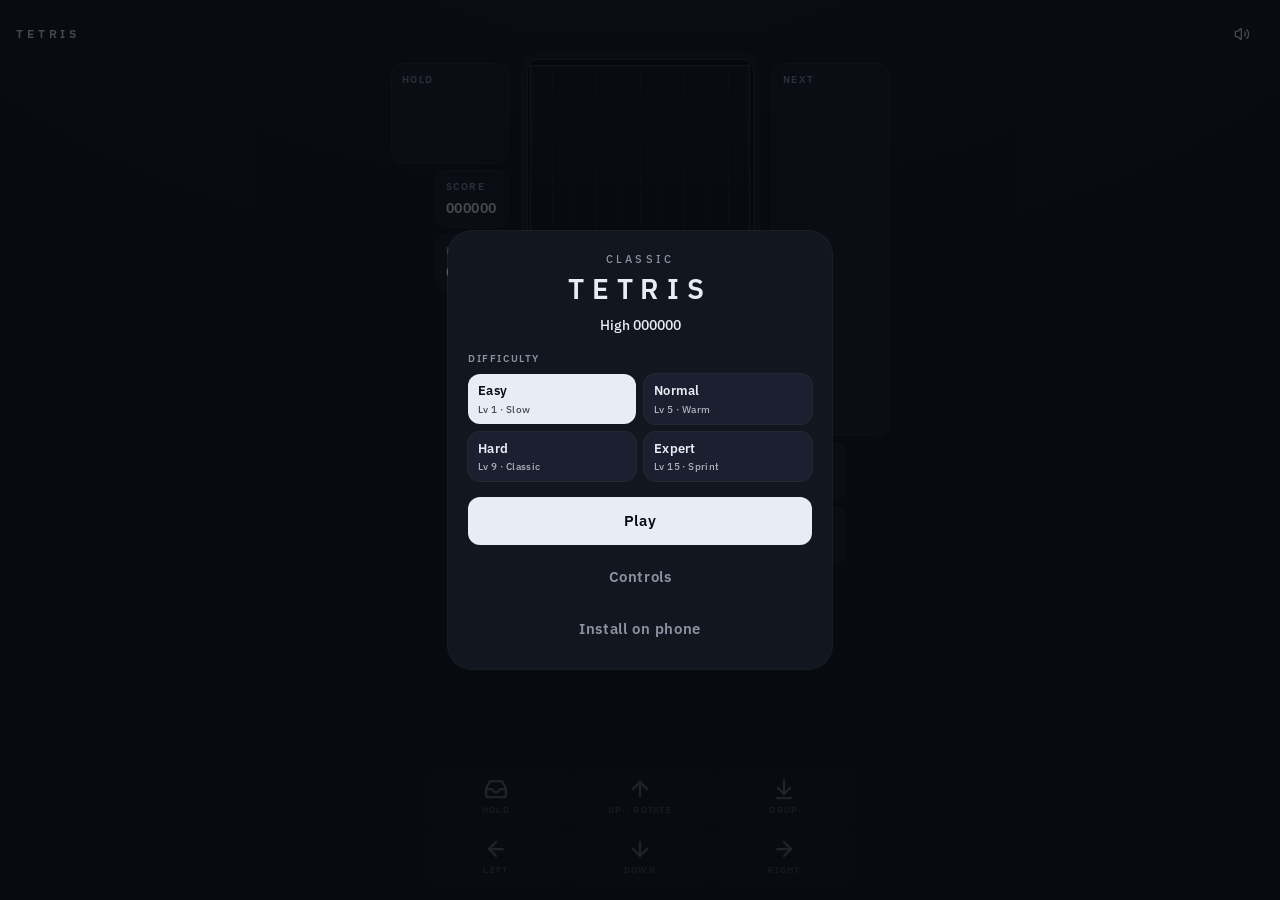
==== commit d5738570: "Pin D-pad to the screen and bust stale tablet PWA cache" ====
--- a/docs/index.html
+++ b/docs/index.html
@@ -12,8 +12,9 @@
     <link rel="manifest" href="./manifest.webmanifest" />
     <link rel="apple-touch-icon" href="./icon-180.png" />
     <title>TETRIS</title>
-    <script type="module" crossorigin src="./assets/pages-g5R2ARQ9.js"></script>
-    <link rel="stylesheet" crossorigin href="./assets/pages-DI_abRpB.css">
+    <meta name="tetris-build" content="5" />
+    <script type="module" crossorigin src="./assets/pages-BBevJ8pr.js"></script>
+    <link rel="stylesheet" crossorigin href="./assets/pages-Boh2RbSE.css">
   </head>
   <body>
     <div id="root"></div>
--- a/docs/assets/pages-Boh2RbSE.css
+++ b/docs/assets/pages-Boh2RbSE.css
@@ -0,0 +1 @@
+@import "https://fonts.googleapis.com/css2?family=IBM+Plex+Sans:wght@400;500;600;700&display=swap";@layer components;@layer properties{@supports (((-webkit-hyphens:none)) and (not (margin-trim:inline))) or ((-moz-orient:inline) and (not (color:rgb(from red r g b)))){*,:before,:after,::backdrop{--tw-scale-x:1;--tw-scale-y:1;--tw-scale-z:1;--tw-rotate-x:initial;--tw-rotate-y:initial;--tw-rotate-z:initial;--tw-skew-x:initial;--tw-skew-y:initial;--tw-pan-x:initial;--tw-pan-y:initial;--tw-pinch-zoom:initial;--tw-space-y-reverse:0;--tw-space-x-reverse:0;--tw-divide-x-reverse:0;--tw-border-style:solid;--tw-divide-y-reverse:0;--tw-leading:initial;--tw-font-weight:initial;--tw-tracking:initial;--tw-ordinal:initial;--tw-slashed-zero:initial;--tw-numeric-figure:initial;--tw-numeric-spacing:initial;--tw-numeric-fraction:initial;--tw-shadow:0 0 #0000;--tw-shadow-color:initial;--tw-shadow-alpha:100%;--tw-inset-shadow:0 0 #0000;--tw-inset-shadow-color:initial;--tw-inset-shadow-alpha:100%;--tw-ring-color:initial;--tw-ring-shadow:0 0 #0000;--tw-inset-ring-color:initial;--tw-inset-ring-shadow:0 0 #0000;--tw-ring-inset:initial;--tw-ring-offset-width:0px;--tw-ring-offset-color:#fff;--tw-ring-offset-shadow:0 0 #0000;--tw-outline-style:solid;--tw-blur:initial;--tw-brightness:initial;--tw-contrast:initial;--tw-grayscale:initial;--tw-hue-rotate:initial;--tw-invert:initial;--tw-opacity:initial;--tw-saturate:initial;--tw-sepia:initial;--tw-drop-shadow:initial;--tw-drop-shadow-color:initial;--tw-drop-shadow-alpha:100%;--tw-drop-shadow-size:initial;--tw-backdrop-blur:initial;--tw-backdrop-brightness:initial;--tw-backdrop-contrast:initial;--tw-backdrop-grayscale:initial;--tw-backdrop-hue-rotate:initial;--tw-backdrop-invert:initial;--tw-backdrop-opacity:initial;--tw-backdrop-saturate:initial;--tw-backdrop-sepia:initial;--tw-duration:initial;--tw-ease:initial;--tw-content:"";--tw-translate-x:0;--tw-translate-y:0;--tw-translate-z:0}}}@layer theme{:root,:host{--font-sans:"IBM Plex Sans", ui-sans-serif, system-ui, sans-serif;--font-mono:ui-monospace, SFMono-Regular, Menlo, Monaco, Consolas, "Liberation Mono", "Courier New", monospace;--color-red-500:oklch(63.7% .237 25.331);--color-zinc-50:oklch(98.5% 0 none);--color-zinc-400:oklch(70.5% .015 286.067);--color-zinc-500:oklch(55.2% .016 285.938);--color-zinc-900:oklch(21% .006 285.885);--color-zinc-950:oklch(14.1% .005 285.823);--color-neutral-100:oklch(97% 0 none);--color-neutral-300:oklch(87% 0 none);--color-neutral-500:oklch(55.6% 0 none);--color-neutral-700:oklch(37.1% 0 none);--color-neutral-900:oklch(20.5% 0 none);--color-black:#000;--color-white:#fff;--spacing:.25rem;--container-sm:24rem;--container-md:28rem;--container-3xl:48rem;--text-xs:.75rem;--text-xs--line-height:calc(1 / .75);--text-sm:.875rem;--text-sm--line-height:calc(1.25 / .875);--text-base:1rem;--text-lg:1.125rem;--text-lg--line-height:calc(1.75 / 1.125);--text-xl:1.25rem;--text-xl--line-height:calc(1.75 / 1.25);--text-2xl:1.5rem;--text-3xl:1.875rem;--font-weight-medium:500;--font-weight-semibold:600;--tracking-tight:-.025em;--leading-tight:1.25;--leading-snug:1.375;--leading-normal:1.5;--leading-relaxed:1.625;--radius-xs:4px;--radius-sm:8px;--radius-md:12px;--radius-lg:16px;--radius-xl:24px;--radius-2xl:1rem;--ease-out:cubic-bezier(0, 0, .2, 1);--ease-in-out:cubic-bezier(.4, 0, .2, 1);--animate-pulse:pulse 2s cubic-bezier(.4, 0, .6, 1) infinite;--default-transition-duration:.15s;--default-transition-timing-function:cubic-bezier(.4, 0, .2, 1);--default-font-family:var(--font-sans);--default-mono-font-family:var(--font-mono);--color-bg:#080b10;--color-surface:#12161e;--color-surface-2:#1a2030;--color-fg:#e8edf5;--color-muted:#8b93a3;--color-primary:#5ad0e6;--color-border:#2a3142;--color-well:#05070b;--font-display:"IBM Plex Sans", ui-sans-serif, system-ui, sans-serif;--shadow-border:0 0 0 1px #ffffff14}}@layer base{*,:after,:before,::backdrop{box-sizing:border-box;border:0 solid;margin:0;padding:0}::file-selector-button{box-sizing:border-box;border:0 solid;margin:0;padding:0}html,:host{-webkit-text-size-adjust:100%;tab-size:4;line-height:1.5;font-family:var(--default-font-family,-apple-system, BlinkMacSystemFont, "Segoe UI", Roboto, "Helvetica Neue", "Noto Sans", Arial, sans-serif, "Apple Color Emoji", "Segoe UI Emoji", "Segoe UI Symbol", "Noto Color Emoji");font-feature-settings:var(--default-font-feature-settings,normal);font-variation-settings:var(--default-font-variation-settings,normal);-webkit-tap-highlight-color:transparent}hr{height:0;color:inherit;border-top-width:1px}abbr:where([title]){-webkit-text-decoration:underline dotted;text-decoration:underline dotted}h1,h2,h3,h4,h5,h6{font-size:inherit;font-weight:inherit}a{color:inherit;-webkit-text-decoration:inherit;-webkit-text-decoration:inherit;-webkit-text-decoration:inherit;-webkit-text-decoration:inherit;text-decoration:inherit}b,strong{font-weight:bolder}code,kbd,samp,pre{font-family:var(--default-mono-font-family,ui-monospace, SFMono-Regular, Menlo, Monaco, Consolas, "Liberation Mono", "Courier New", monospace);font-feature-settings:var(--default-mono-font-feature-settings,normal);font-variation-settings:var(--default-mono-font-variation-settings,normal);font-size:1em}small{font-size:80%}sub,sup{vertical-align:baseline;font-size:75%;line-height:0;position:relative}sub{bottom:-.25em}sup{top:-.5em}table{text-indent:0;border-color:inherit;border-collapse:collapse}:-moz-focusring:where(:not(iframe)){outline:auto}progress{vertical-align:baseline}summary{display:list-item}ol,ul,menu{list-style:none}img,svg,video,canvas,audio,iframe,embed,object{vertical-align:middle;display:block}img,video{max-width:100%;height:auto}button,input,select,optgroup,textarea{font:inherit;font-feature-settings:inherit;font-variation-settings:inherit;letter-spacing:inherit;color:inherit;opacity:1;background-color:#0000;border-radius:0}::file-selector-button{font:inherit;font-feature-settings:inherit;font-variation-settings:inherit;letter-spacing:inherit;color:inherit;opacity:1;background-color:#0000;border-radius:0}:where(select:is([multiple],[size])) optgroup{font-weight:bolder}:where(select:is([multiple],[size])) optgroup option{padding-inline-start:20px}::file-selector-button{margin-inline-end:4px}::placeholder{opacity:1}@supports (not ((-webkit-appearance:-apple-pay-button))) or (contain-intrinsic-size:1px){::placeholder{color:currentColor}@supports (color:color-mix(in lab, red, red)){::placeholder{color:color-mix(in oklab, currentcolor 50%, transparent)}}}textarea{resize:vertical}::-webkit-search-decoration{-webkit-appearance:none}::-webkit-date-and-time-value{min-height:1lh;text-align:inherit}::-webkit-datetime-edit{display:inline-flex}::-webkit-datetime-edit-fields-wrapper{padding:0}::-webkit-datetime-edit{padding-block:0}::-webkit-datetime-edit-year-field{padding-block:0}::-webkit-datetime-edit-month-field{padding-block:0}::-webkit-datetime-edit-day-field{padding-block:0}::-webkit-datetime-edit-hour-field{padding-block:0}::-webkit-datetime-edit-minute-field{padding-block:0}::-webkit-datetime-edit-second-field{padding-block:0}::-webkit-datetime-edit-millisecond-field{padding-block:0}::-webkit-datetime-edit-meridiem-field{padding-block:0}::-webkit-calendar-picker-indicator{line-height:1}:-moz-ui-invalid{box-shadow:none}button,input:where([type=button],[type=reset],[type=submit]){appearance:button}::file-selector-button{appearance:button}::-webkit-inner-spin-button{height:auto}::-webkit-outer-spin-button{height:auto}[hidden]:where(:not([hidden=until-found])){display:none!important}html{-webkit-font-smoothing:antialiased;-moz-osx-font-smoothing:grayscale}html,body,#app{background:var(--color-bg);min-height:100dvh;color:var(--color-fg)}button:not(:disabled),[role=button]:not(:disabled){cursor:pointer}h1,h2,h3{text-wrap:balance}p{text-wrap:pretty}}@layer utilities{.\@container{container-type:inline-size}.pointer-events-none{pointer-events:none}.collapse{visibility:collapse}.invisible{visibility:hidden}.visible{visibility:visible}.sr-only{clip-path:inset(50%);white-space:nowrap;border-width:0;width:1px;height:1px;margin:-1px;padding:0;position:absolute;overflow:hidden}.not-sr-only{clip-path:none;white-space:normal;width:auto;height:auto;margin:0;padding:0;position:static;overflow:visible}.absolute{position:absolute}.fixed{position:fixed}.relative{position:relative}.static{position:static}.sticky{position:sticky}.inset-0{inset:0}.right-1{right:var(--spacing)}.right-2{right:calc(var(--spacing) * 2)}.right-3{right:calc(var(--spacing) * 3)}.right-4{right:calc(var(--spacing) * 4)}.left-1{left:var(--spacing)}.left-2{left:calc(var(--spacing) * 2)}.left-3{left:calc(var(--spacing) * 3)}.left-4{left:calc(var(--spacing) * 4)}.isolate{isolation:isolate}.isolation-auto{isolation:auto}.z-10{z-index:10}.z-20{z-index:20}.z-30{z-index:30}.z-50{z-index:50}.container{width:100%}@media (width>=40rem){.container{max-width:40rem}}@media (width>=48rem){.container{max-width:48rem}}@media (width>=64rem){.container{max-width:64rem}}@media (width>=80rem){.container{max-width:80rem}}@media (width>=96rem){.container{max-width:96rem}}.mx-auto{margin-inline:auto}.mt-1{margin-top:var(--spacing)}.mt-2{margin-top:calc(var(--spacing) * 2)}.mt-3{margin-top:calc(var(--spacing) * 3)}.mt-4{margin-top:calc(var(--spacing) * 4)}.mt-6{margin-top:calc(var(--spacing) * 6)}.mb-2{margin-bottom:calc(var(--spacing) * 2)}.ml-px{margin-left:1px}.block{display:block}.contents{display:contents}.flex{display:flex}.flow-root{display:flow-root}.grid{display:grid}.hidden{display:none}.inline{display:inline}.inline-block{display:inline-block}.inline-flex{display:inline-flex}.inline-grid{display:inline-grid}.inline-table{display:inline-table}.list-item{display:list-item}.table{display:table}.table-caption{display:table-caption}.table-cell{display:table-cell}.table-column{display:table-column}.table-column-group{display:table-column-group}.table-footer-group{display:table-footer-group}.table-header-group{display:table-header-group}.table-row{display:table-row}.table-row-group{display:table-row-group}.size-4{width:calc(var(--spacing) * 4);height:calc(var(--spacing) * 4)}.size-5{width:calc(var(--spacing) * 5);height:calc(var(--spacing) * 5)}.size-6{width:calc(var(--spacing) * 6);height:calc(var(--spacing) * 6)}.size-10{width:calc(var(--spacing) * 10);height:calc(var(--spacing) * 10)}.h-8{height:calc(var(--spacing) * 8)}.h-9{height:calc(var(--spacing) * 9)}.h-14{height:calc(var(--spacing) * 14)}.h-full{height:100%}.min-h-dvh{min-height:100dvh}.min-h-screen{min-height:100vh}.w-8{width:calc(var(--spacing) * 8)}.w-14{width:calc(var(--spacing) * 14)}.w-20{width:calc(var(--spacing) * 20)}.w-full{width:100%}.max-w-3xl{max-width:var(--container-3xl)}.max-w-md{max-width:var(--container-md)}.max-w-sm{max-width:var(--container-sm)}.flex-1{flex:1}.shrink{flex-shrink:1}.grow{flex-grow:1}.border-collapse{border-collapse:collapse}.translate-none{translate:none}.scale-100{--tw-scale-x:100%;--tw-scale-y:100%;--tw-scale-z:100%;scale:var(--tw-scale-x) var(--tw-scale-y)}.scale-3d{scale:var(--tw-scale-x) var(--tw-scale-y) var(--tw-scale-z)}.scale-\[0\.25\]{scale:.25}.transform{transform:var(--tw-rotate-x,) var(--tw-rotate-y,) var(--tw-rotate-z,) var(--tw-skew-x,) var(--tw-skew-y,)}.animate-pulse{animation:var(--animate-pulse)}.cursor-pointer{cursor:pointer}.touch-pinch-zoom{--tw-pinch-zoom:pinch-zoom;touch-action:var(--tw-pan-x,) var(--tw-pan-y,) var(--tw-pinch-zoom,)}.touch-none{touch-action:none}.resize{resize:both}.grid-cols-2{grid-template-columns:repeat(2,minmax(0,1fr))}.grid-cols-3{grid-template-columns:repeat(3,minmax(0,1fr))}.grid-cols-\[auto_auto_auto\]{grid-template-columns:auto auto auto}.flex-col{flex-direction:column}.flex-wrap{flex-wrap:wrap}.place-items-center{place-items:center}.items-center{align-items:center}.items-end{align-items:flex-end}.items-start{align-items:flex-start}.justify-between{justify-content:space-between}.justify-center{justify-content:center}.gap-1{gap:var(--spacing)}.gap-2{gap:calc(var(--spacing) * 2)}.gap-3{gap:calc(var(--spacing) * 3)}:where(.space-y-1>:not(:last-child)){--tw-space-y-reverse:0;margin-block-start:calc(var(--spacing) * var(--tw-space-y-reverse));margin-block-end:calc(var(--spacing) * calc(1 - var(--tw-space-y-reverse)))}:where(.space-y-1\.5>:not(:last-child)){--tw-space-y-reverse:0;margin-block-start:calc(calc(var(--spacing) * 1.5) * var(--tw-space-y-reverse));margin-block-end:calc(calc(var(--spacing) * 1.5) * calc(1 - var(--tw-space-y-reverse)))}:where(.space-y-3>:not(:last-child)){--tw-space-y-reverse:0;margin-block-start:calc(calc(var(--spacing) * 3) * var(--tw-space-y-reverse));margin-block-end:calc(calc(var(--spacing) * 3) * calc(1 - var(--tw-space-y-reverse)))}:where(.space-y-reverse>:not(:last-child)){--tw-space-y-reverse:1}:where(.space-x-reverse>:not(:last-child)){--tw-space-x-reverse:1}:where(.divide-x>:not(:last-child)){--tw-divide-x-reverse:0;border-inline-style:var(--tw-border-style);border-inline-start-width:calc(1px * var(--tw-divide-x-reverse));border-inline-end-width:calc(1px * calc(1 - var(--tw-divide-x-reverse)))}:where(.divide-y>:not(:last-child)){--tw-divide-y-reverse:0;border-bottom-style:var(--tw-border-style);border-top-style:var(--tw-border-style);border-top-width:calc(1px * var(--tw-divide-y-reverse));border-bottom-width:calc(1px * calc(1 - var(--tw-divide-y-reverse)))}:where(.divide-y-reverse>:not(:last-child)){--tw-divide-y-reverse:1}.truncate{text-overflow:ellipsis;white-space:nowrap;overflow:hidden}.overflow-hidden{overflow:hidden}.rounded{border-radius:.25rem}.rounded-2xl{border-radius:var(--radius-2xl)}.rounded-full{border-radius:2147483647px}.rounded-lg{border-radius:var(--radius-lg)}.rounded-md{border-radius:var(--radius-md)}.rounded-xl{border-radius:var(--radius-xl)}.rounded-s{border-start-start-radius:.25rem;border-end-start-radius:.25rem}.rounded-ss{border-start-start-radius:.25rem}.rounded-e{border-start-end-radius:.25rem;border-end-end-radius:.25rem}.rounded-se{border-start-end-radius:.25rem}.rounded-ee{border-end-end-radius:.25rem}.rounded-es{border-end-start-radius:.25rem}.rounded-t{border-top-left-radius:.25rem;border-top-right-radius:.25rem}.rounded-l{border-top-left-radius:.25rem;border-bottom-left-radius:.25rem}.rounded-tl{border-top-left-radius:.25rem}.rounded-r{border-top-right-radius:.25rem;border-bottom-right-radius:.25rem}.rounded-tr{border-top-right-radius:.25rem}.rounded-b{border-bottom-right-radius:.25rem;border-bottom-left-radius:.25rem}.rounded-br{border-bottom-right-radius:.25rem}.rounded-bl{border-bottom-left-radius:.25rem}.border{border-style:var(--tw-border-style);border-width:1px}.border-x{border-inline-style:var(--tw-border-style);border-inline-width:1px}.border-y{border-block-style:var(--tw-border-style);border-block-width:1px}.border-s{border-inline-start-style:var(--tw-border-style);border-inline-start-width:1px}.border-e{border-inline-end-style:var(--tw-border-style);border-inline-end-width:1px}.border-bs{border-block-start-style:var(--tw-border-style);border-block-start-width:1px}.border-be{border-block-end-style:var(--tw-border-style);border-block-end-width:1px}.border-t{border-top-style:var(--tw-border-style);border-top-width:1px}.border-r{border-right-style:var(--tw-border-style);border-right-width:1px}.border-b{border-bottom-style:var(--tw-border-style);border-bottom-width:1px}.border-l{border-left-style:var(--tw-border-style);border-left-width:1px}.border-border{border-color:var(--color-border)}.border-neutral-300{border-color:var(--color-neutral-300)}.bg-bg{background-color:var(--color-bg)}.bg-black{background-color:var(--color-black)}.bg-black\/10{background-color:#0000001a}@supports (color:color-mix(in lab, red, red)){.bg-black\/10{background-color:color-mix(in oklab, var(--color-black) 10%, transparent)}}.bg-zinc-50{background-color:var(--color-zinc-50)}.bg-repeat{background-repeat:repeat}.mask-no-clip{-webkit-mask-clip:no-clip;mask-clip:no-clip}.mask-repeat{-webkit-mask-repeat:repeat;mask-repeat:repeat}.object-cover{object-fit:cover}.p-2{padding:calc(var(--spacing) * 2)}.p-6{padding:calc(var(--spacing) * 6)}.p-8{padding:calc(var(--spacing) * 8)}.p-\[16px\]{padding:16px}.px-2{padding-inline:calc(var(--spacing) * 2)}.px-3{padding-inline:calc(var(--spacing) * 3)}.px-4{padding-inline:calc(var(--spacing) * 4)}.px-5{padding-inline:calc(var(--spacing) * 5)}.px-6{padding-inline:calc(var(--spacing) * 6)}.py-2{padding-block:calc(var(--spacing) * 2)}.pt-2{padding-top:calc(var(--spacing) * 2)}.pt-\[max\(0\.75rem\,env\(safe-area-inset-top\)\)\]{padding-top:max(.75rem, env(safe-area-inset-top))}.pr-3\.5{padding-right:calc(var(--spacing) * 3.5)}.pb-1{padding-bottom:var(--spacing)}.pb-\[max\(0\.75rem\,env\(safe-area-inset-bottom\)\)\]{padding-bottom:max(.75rem, env(safe-area-inset-bottom))}.pl-4{padding-left:calc(var(--spacing) * 4)}.text-center{text-align:center}.text-left{text-align:left}.text-lg{font-size:var(--text-lg);line-height:var(--tw-leading,var(--text-lg--line-height))}.text-sm{font-size:var(--text-sm);line-height:var(--tw-leading,var(--text-sm--line-height))}.text-xl{font-size:var(--text-xl);line-height:var(--tw-leading,var(--text-xl--line-height))}.text-xs{font-size:var(--text-xs);line-height:var(--tw-leading,var(--text-xs--line-height))}.text-\[1\.75rem\]{font-size:1.75rem}.text-\[10px\]{font-size:10px}.text-\[11px\]{font-size:11px}.text-\[13px\]{font-size:13px}.leading-none{--tw-leading:1;line-height:1}.leading-relaxed{--tw-leading:var(--leading-relaxed);line-height:var(--leading-relaxed)}.font-medium{--tw-font-weight:var(--font-weight-medium);font-weight:var(--font-weight-medium)}.font-semibold{--tw-font-weight:var(--font-weight-semibold);font-weight:var(--font-weight-semibold)}.tracking-\[0\.2em\]{--tw-tracking:.2em;letter-spacing:.2em}.tracking-\[0\.16em\]{--tw-tracking:.16em;letter-spacing:.16em}.tracking-\[0\.28em\]{--tw-tracking:.28em;letter-spacing:.28em}.tracking-\[0\.32em\]{--tw-tracking:.32em;letter-spacing:.32em}.text-balance{text-wrap:balance}.text-wrap{text-wrap:wrap}.break-words{overflow-wrap:break-word}.text-clip{text-overflow:clip}.text-ellipsis{text-overflow:ellipsis}.text-fg{color:var(--color-fg)}.text-muted{color:var(--color-muted)}.text-neutral-500{color:var(--color-neutral-500)}.text-red-500{color:var(--color-red-500)}.text-white{color:var(--color-white)}.text-zinc-500{color:var(--color-zinc-500)}.text-zinc-900{color:var(--color-zinc-900)}.capitalize{text-transform:capitalize}.lowercase{text-transform:lowercase}.normal-case{text-transform:none}.uppercase{text-transform:uppercase}.italic{font-style:italic}.not-italic{font-style:normal}.diagonal-fractions{--tw-numeric-fraction:diagonal-fractions;font-variant-numeric:var(--tw-ordinal,) var(--tw-slashed-zero,) var(--tw-numeric-figure,) var(--tw-numeric-spacing,) var(--tw-numeric-fraction,)}.lining-nums{--tw-numeric-figure:lining-nums;font-variant-numeric:var(--tw-ordinal,) var(--tw-slashed-zero,) var(--tw-numeric-figure,) var(--tw-numeric-spacing,) var(--tw-numeric-fraction,)}.oldstyle-nums{--tw-numeric-figure:oldstyle-nums;font-variant-numeric:var(--tw-ordinal,) var(--tw-slashed-zero,) var(--tw-numeric-figure,) var(--tw-numeric-spacing,) var(--tw-numeric-fraction,)}.ordinal{--tw-ordinal:ordinal;font-variant-numeric:var(--tw-ordinal,) var(--tw-slashed-zero,) var(--tw-numeric-figure,) var(--tw-numeric-spacing,) var(--tw-numeric-fraction,)}.proportional-nums{--tw-numeric-spacing:proportional-nums;font-variant-numeric:var(--tw-ordinal,) var(--tw-slashed-zero,) var(--tw-numeric-figure,) var(--tw-numeric-spacing,) var(--tw-numeric-fraction,)}.slashed-zero{--tw-slashed-zero:slashed-zero;font-variant-numeric:var(--tw-ordinal,) var(--tw-slashed-zero,) var(--tw-numeric-figure,) var(--tw-numeric-spacing,) var(--tw-numeric-fraction,)}.stacked-fractions{--tw-numeric-fraction:stacked-fractions;font-variant-numeric:var(--tw-ordinal,) var(--tw-slashed-zero,) var(--tw-numeric-figure,) var(--tw-numeric-spacing,) var(--tw-numeric-fraction,)}.tabular-nums{--tw-numeric-spacing:tabular-nums;font-variant-numeric:var(--tw-ordinal,) var(--tw-slashed-zero,) var(--tw-numeric-figure,) var(--tw-numeric-spacing,) var(--tw-numeric-fraction,)}.normal-nums{font-variant-numeric:normal}.line-through{text-decoration-line:line-through}.no-underline{text-decoration-line:none}.overline{text-decoration-line:overline}.underline{text-decoration-line:underline}.underline-offset-4{text-underline-offset:4px}.antialiased{-webkit-font-smoothing:antialiased;-moz-osx-font-smoothing:grayscale}.subpixel-antialiased{-webkit-font-smoothing:auto;-moz-osx-font-smoothing:auto}.opacity-0{opacity:0}.opacity-40{opacity:.4}.opacity-70{opacity:.7}.opacity-80{opacity:.8}.opacity-100{opacity:1}.shadow{--tw-shadow:0 1px 3px 0 var(--tw-shadow-color,#0000001a), 0 1px 2px -1px var(--tw-shadow-color,#0000001a);box-shadow:var(--tw-inset-shadow), var(--tw-inset-ring-shadow), var(--tw-ring-offset-shadow), var(--tw-ring-shadow), var(--tw-shadow)}.ring{--tw-ring-shadow:var(--tw-ring-inset,) 0 0 0 calc(1px + var(--tw-ring-offset-width)) var(--tw-ring-color,currentcolor);box-shadow:var(--tw-inset-shadow), var(--tw-inset-ring-shadow), var(--tw-ring-offset-shadow), var(--tw-ring-shadow), var(--tw-shadow)}.inset-ring{--tw-inset-ring-shadow:inset 0 0 0 1px var(--tw-inset-ring-color,currentcolor);box-shadow:var(--tw-inset-shadow), var(--tw-inset-ring-shadow), var(--tw-ring-offset-shadow), var(--tw-ring-shadow), var(--tw-shadow)}.outline,.outline-1{outline-style:var(--tw-outline-style);outline-width:1px}.-outline-offset-1{outline-offset:calc(1px * -1)}.outline-black\/10{outline-color:#0000001a}@supports (color:color-mix(in lab, red, red)){.outline-black\/10{outline-color:color-mix(in oklab, var(--color-black) 10%, transparent)}}.blur{--tw-blur:blur(8px);filter:var(--tw-blur,) var(--tw-brightness,) var(--tw-contrast,) var(--tw-grayscale,) var(--tw-hue-rotate,) var(--tw-invert,) var(--tw-saturate,) var(--tw-sepia,) var(--tw-drop-shadow,)}.blur-\[4px\]{--tw-blur:blur(4px);filter:var(--tw-blur,) var(--tw-brightness,) var(--tw-contrast,) var(--tw-grayscale,) var(--tw-hue-rotate,) var(--tw-invert,) var(--tw-saturate,) var(--tw-sepia,) var(--tw-drop-shadow,)}.blur-none{--tw-blur: ;filter:var(--tw-blur,) var(--tw-brightness,) var(--tw-contrast,) var(--tw-grayscale,) var(--tw-hue-rotate,) var(--tw-invert,) var(--tw-saturate,) var(--tw-sepia,) var(--tw-drop-shadow,)}.drop-shadow{--tw-drop-shadow-size:drop-shadow(0 1px 2px var(--tw-drop-shadow-color,#0000001a)) drop-shadow(0 1px 1px var(--tw-drop-shadow-color,#0000000f));--tw-drop-shadow:drop-shadow(0 1px 2px #0000001a) drop-shadow(0 1px 1px #0000000f);filter:var(--tw-blur,) var(--tw-brightness,) var(--tw-contrast,) var(--tw-grayscale,) var(--tw-hue-rotate,) var(--tw-invert,) var(--tw-saturate,) var(--tw-sepia,) var(--tw-drop-shadow,)}.grayscale{--tw-grayscale:grayscale(100%);filter:var(--tw-blur,) var(--tw-brightness,) var(--tw-contrast,) var(--tw-grayscale,) var(--tw-hue-rotate,) var(--tw-invert,) var(--tw-saturate,) var(--tw-sepia,) var(--tw-drop-shadow,)}.invert{--tw-invert:invert(100%);filter:var(--tw-blur,) var(--tw-brightness,) var(--tw-contrast,) var(--tw-grayscale,) var(--tw-hue-rotate,) var(--tw-invert,) var(--tw-saturate,) var(--tw-sepia,) var(--tw-drop-shadow,)}.sepia{--tw-sepia:sepia(100%);filter:var(--tw-blur,) var(--tw-brightness,) var(--tw-contrast,) var(--tw-grayscale,) var(--tw-hue-rotate,) var(--tw-invert,) var(--tw-saturate,) var(--tw-sepia,) var(--tw-drop-shadow,)}.filter{filter:var(--tw-blur,) var(--tw-brightness,) var(--tw-contrast,) var(--tw-grayscale,) var(--tw-hue-rotate,) var(--tw-invert,) var(--tw-saturate,) var(--tw-sepia,) var(--tw-drop-shadow,)}.backdrop-blur{--tw-backdrop-blur:blur(8px);-webkit-backdrop-filter:var(--tw-backdrop-blur,) var(--tw-backdrop-brightness,) var(--tw-backdrop-contrast,) var(--tw-backdrop-grayscale,) var(--tw-backdrop-hue-rotate,) var(--tw-backdrop-invert,) var(--tw-backdrop-opacity,) var(--tw-backdrop-saturate,) var(--tw-backdrop-sepia,);backdrop-filter:var(--tw-backdrop-blur,) var(--tw-backdrop-brightness,) var(--tw-backdrop-contrast,) var(--tw-backdrop-grayscale,) var(--tw-backdrop-hue-rotate,) var(--tw-backdrop-invert,) var(--tw-backdrop-opacity,) var(--tw-backdrop-saturate,) var(--tw-backdrop-sepia,)}.backdrop-grayscale{--tw-backdrop-grayscale:grayscale(100%);-webkit-backdrop-filter:var(--tw-backdrop-blur,) var(--tw-backdrop-brightness,) var(--tw-backdrop-contrast,) var(--tw-backdrop-grayscale,) var(--tw-backdrop-hue-rotate,) var(--tw-backdrop-invert,) var(--tw-backdrop-opacity,) var(--tw-backdrop-saturate,) var(--tw-backdrop-sepia,);backdrop-filter:var(--tw-backdrop-blur,) var(--tw-backdrop-brightness,) var(--tw-backdrop-contrast,) var(--tw-backdrop-grayscale,) var(--tw-backdrop-hue-rotate,) var(--tw-backdrop-invert,) var(--tw-backdrop-opacity,) var(--tw-backdrop-saturate,) var(--tw-backdrop-sepia,)}.backdrop-invert{--tw-backdrop-invert:invert(100%);-webkit-backdrop-filter:var(--tw-backdrop-blur,) var(--tw-backdrop-brightness,) var(--tw-backdrop-contrast,) var(--tw-backdrop-grayscale,) var(--tw-backdrop-hue-rotate,) var(--tw-backdrop-invert,) var(--tw-backdrop-opacity,) var(--tw-backdrop-saturate,) var(--tw-backdrop-sepia,);backdrop-filter:var(--tw-backdrop-blur,) var(--tw-backdrop-brightness,) var(--tw-backdrop-contrast,) var(--tw-backdrop-grayscale,) var(--tw-backdrop-hue-rotate,) var(--tw-backdrop-invert,) var(--tw-backdrop-opacity,) var(--tw-backdrop-saturate,) var(--tw-backdrop-sepia,)}.backdrop-sepia{--tw-backdrop-sepia:sepia(100%);-webkit-backdrop-filter:var(--tw-backdrop-blur,) var(--tw-backdrop-brightness,) var(--tw-backdrop-contrast,) var(--tw-backdrop-grayscale,) var(--tw-backdrop-hue-rotate,) var(--tw-backdrop-invert,) var(--tw-backdrop-opacity,) var(--tw-backdrop-saturate,) var(--tw-backdrop-sepia,);backdrop-filter:var(--tw-backdrop-blur,) var(--tw-backdrop-brightness,) var(--tw-backdrop-contrast,) var(--tw-backdrop-grayscale,) var(--tw-backdrop-hue-rotate,) var(--tw-backdrop-invert,) var(--tw-backdrop-opacity,) var(--tw-backdrop-saturate,) var(--tw-backdrop-sepia,)}.backdrop-filter{-webkit-backdrop-filter:var(--tw-backdrop-blur,) var(--tw-backdrop-brightness,) var(--tw-backdrop-contrast,) var(--tw-backdrop-grayscale,) var(--tw-backdrop-hue-rotate,) var(--tw-backdrop-invert,) var(--tw-backdrop-opacity,) var(--tw-backdrop-saturate,) var(--tw-backdrop-sepia,);backdrop-filter:var(--tw-backdrop-blur,) var(--tw-backdrop-brightness,) var(--tw-backdrop-contrast,) var(--tw-backdrop-grayscale,) var(--tw-backdrop-hue-rotate,) var(--tw-backdrop-invert,) var(--tw-backdrop-opacity,) var(--tw-backdrop-saturate,) var(--tw-backdrop-sepia,)}.transition{transition-property:color,background-color,border-color,outline-color,text-decoration-color,fill,stroke,--tw-gradient-from,--tw-gradient-via,--tw-gradient-to,opacity,box-shadow,transform,translate,scale,rotate,filter,-webkit-backdrop-filter,backdrop-filter,display,content-visibility,overlay,pointer-events;transition-timing-function:var(--tw-ease,var(--default-transition-timing-function));transition-duration:var(--tw-duration,var(--default-transition-duration))}.transition-\[box-shadow\]{transition-property:box-shadow;transition-timing-function:var(--tw-ease,var(--default-transition-timing-function));transition-duration:var(--tw-duration,var(--default-transition-duration))}.transition-\[opacity\,filter\,scale\]{transition-property:opacity,filter,scale;transition-timing-function:var(--tw-ease,var(--default-transition-timing-function));transition-duration:var(--tw-duration,var(--default-transition-duration))}.transition-\[scale\,background-color\]{transition-property:scale,background-color;transition-timing-function:var(--tw-ease,var(--default-transition-timing-function));transition-duration:var(--tw-duration,var(--default-transition-duration))}.transition-\[scale\,opacity\,filter\]{transition-property:scale,opacity,filter;transition-timing-function:var(--tw-ease,var(--default-transition-timing-function));transition-duration:var(--tw-duration,var(--default-transition-duration))}.transition-transform{transition-property:transform,translate,scale,rotate;transition-timing-function:var(--tw-ease,var(--default-transition-timing-function));transition-duration:var(--tw-duration,var(--default-transition-duration))}.duration-150{--tw-duration:.15s;transition-duration:.15s}.duration-300{--tw-duration:.3s;transition-duration:.3s}.ease-\[cubic-bezier\(0\.2\,0\,0\,1\)\]{--tw-ease:cubic-bezier(.2,0,0,1);transition-timing-function:cubic-bezier(.2,0,0,1)}.ease-out{--tw-ease:var(--ease-out);transition-timing-function:var(--ease-out)}.select-none{-webkit-user-select:none;user-select:none}:where(.divide-x-reverse>:not(:last-child)){--tw-divide-x-reverse:1}.ring-inset{--tw-ring-inset:inset}.after\:absolute:after{content:var(--tw-content);position:absolute}.after\:top-1\/2:after{content:var(--tw-content);top:50%}.after\:left-1\/2:after{content:var(--tw-content);left:50%}.after\:size-10:after{content:var(--tw-content);width:calc(var(--spacing) * 10);height:calc(var(--spacing) * 10)}.after\:-translate-1\/2:after{content:var(--tw-content);--tw-translate-x:calc(calc(1 / 2 * 100%) * -1);--tw-translate-y:calc(calc(1 / 2 * 100%) * -1);translate:var(--tw-translate-x) var(--tw-translate-y)}@media (hover:hover){.hover\:bg-neutral-100:hover{background-color:var(--color-neutral-100)}.hover\:underline:hover{text-decoration-line:underline}}.active\:scale-\[0\.96\]:active,.active\:not-disabled\:scale-\[0\.96\]:active:not(:disabled){scale:.96}.disabled\:cursor-wait:disabled{cursor:wait}.disabled\:no-underline:disabled{text-decoration-line:none}@media (width>=48rem){.md\:block{display:block}.md\:h-10{height:calc(var(--spacing) * 10)}.md\:h-16{height:calc(var(--spacing) * 16)}.md\:w-16{width:calc(var(--spacing) * 16)}.md\:w-24{width:calc(var(--spacing) * 24)}.md\:gap-5{gap:calc(var(--spacing) * 5)}}@media (prefers-color-scheme:dark){.dark\:border-neutral-700{border-color:var(--color-neutral-700)}.dark\:bg-white\/20{background-color:#fff3}@supports (color:color-mix(in lab, red, red)){.dark\:bg-white\/20{background-color:color-mix(in oklab, var(--color-white) 20%, transparent)}}.dark\:bg-zinc-950{background-color:var(--color-zinc-950)}.dark\:text-zinc-50{color:var(--color-zinc-50)}.dark\:text-zinc-400{color:var(--color-zinc-400)}.dark\:outline-white\/10{outline-color:#ffffff1a}@supports (color:color-mix(in lab, red, red)){.dark\:outline-white\/10{outline-color:color-mix(in oklab, var(--color-white) 10%, transparent)}}@media (hover:hover){.dark\:hover\:bg-neutral-900:hover{background-color:var(--color-neutral-900)}}}}.game-root{font-family:var(--font-sans);touch-action:none;overscroll-behavior:none;-webkit-user-select:none;user-select:none;background:radial-gradient(120% 80% at 50% -10%, #12161e 0%, transparent 55%), var(--color-bg)}.font-display{font-family:var(--font-display)}.icon-btn{border-radius:var(--radius-sm);width:44px;height:44px;color:var(--color-fg);background:0 0;justify-content:center;align-items:center;transition:background-color .15s cubic-bezier(.22,1,.36,1),transform .15s cubic-bezier(.22,1,.36,1);display:inline-flex}.icon-btn:hover{background:#e8edf514}@supports (color:color-mix(in lab, red, red)){.icon-btn:hover{background:color-mix(in oklab, var(--color-fg) 8%, transparent)}}.icon-btn:active{transform:scale(.96)}.hud-col{flex-direction:column;gap:8px;min-width:4.5rem;padding-top:4px;display:flex}.hud-panel{background:var(--color-surface);box-shadow:var(--shadow-border);border-radius:var(--radius-md);min-width:4.5rem;padding:8px 10px}.hud-label{letter-spacing:.16em;text-transform:uppercase;color:var(--color-muted);margin-bottom:4px;font-size:10px;font-weight:600}.hud-value{font-variant-numeric:tabular-nums;letter-spacing:.04em;color:var(--color-fg);font-size:14px;font-weight:600}.mini-canvas{width:72px;height:48px;display:block}.well-frame{background:var(--color-well);width:calc(min(52dvh,100dvh - 19rem)/2);max-width:calc(100vw - 10.5rem);height:min(52dvh,100dvh - 19rem);box-shadow:0 0 0 1px #ffffff14, 0 0 0 7px var(--color-surface), 0 24px 48px #00000059;border-radius:10px}.well-canvas{border-radius:8px;display:block}.pad-btn{border-radius:var(--radius-md);background:var(--color-surface);min-height:52px;color:var(--color-fg);box-shadow:var(--shadow-border);flex-direction:column;justify-content:center;align-items:center;gap:2px;transition:transform .15s cubic-bezier(.22,1,.36,1),background-color .15s cubic-bezier(.22,1,.36,1);display:flex}.pad-btn:active{background:var(--color-surface-2);transform:scale(.96)}.pad-kicker{letter-spacing:.14em;text-transform:uppercase;color:var(--color-muted);font-size:9px;font-weight:600}.touch-dock{z-index:40;background:linear-gradient(180deg, transparent, var(--color-bg) 24%);padding-bottom:max(.35rem, env(safe-area-inset-bottom));position:fixed;bottom:0;left:0;right:0;visibility:visible!important;display:block!important}.touch-controls{display:grid!important}.stage{padding-bottom:9.75rem}.diff-btn{border-radius:var(--radius-md);background:var(--color-surface-2);text-align:left;min-height:44px;box-shadow:var(--shadow-border);flex-direction:column;justify-content:center;align-items:flex-start;gap:1px;padding:7px 10px;transition:transform .15s cubic-bezier(.22,1,.36,1),background-color .15s cubic-bezier(.22,1,.36,1),color .15s cubic-bezier(.22,1,.36,1);display:flex}.diff-btn:active{transform:scale(.97)}.diff-btn-on{background:var(--color-fg);color:var(--color-bg);box-shadow:none}.diff-name{letter-spacing:.02em;font-size:13px;font-weight:600}.diff-hint{letter-spacing:.04em;opacity:.72;font-size:10px;font-weight:500}.overlay{background:#080b10b8}@supports (color:color-mix(in lab, red, red)){.overlay{background:color-mix(in oklab, var(--color-bg) 72%, transparent)}}.overlay-card{background:var(--color-surface);box-shadow:var(--shadow-border);border-radius:var(--radius-xl);max-height:min(92dvh,40rem);padding:20px 20px 16px;overflow-y:auto}.btn-primary,.btn-ghost{border-radius:var(--radius-md);letter-spacing:.04em;justify-content:center;align-items:center;width:100%;min-height:48px;font-size:15px;font-weight:600;transition:transform .15s cubic-bezier(.22,1,.36,1),background-color .15s cubic-bezier(.22,1,.36,1),color .15s cubic-bezier(.22,1,.36,1);display:inline-flex}.btn-primary{background:var(--color-fg);color:var(--color-bg)}.btn-ghost{color:var(--color-muted);background:0 0}.btn-primary:hover{background:#ddebf4}@supports (color:color-mix(in lab, red, red)){.btn-primary:hover{background:color-mix(in oklab, var(--color-fg) 92%, var(--color-primary))}}.btn-ghost:hover{color:var(--color-fg);background:#e8edf50f}@supports (color:color-mix(in lab, red, red)){.btn-ghost:hover{background:color-mix(in oklab, var(--color-fg) 6%, transparent)}}.btn-primary:active,.btn-ghost:active{transform:scale(.96)}.stagger-item{animation:.4s cubic-bezier(.22,1,.36,1) both rise}.stagger-item:first-child{animation-delay:0s}.stagger-item:nth-child(2){animation-delay:40ms}.stagger-item:nth-child(3){animation-delay:80ms}.stagger-item:nth-child(4){animation-delay:.12s}.stagger-item:nth-child(5){animation-delay:.16s}.stagger-item:nth-child(6){animation-delay:.2s}@keyframes rise{0%{opacity:0;filter:blur(4px);transform:translateY(12px)}to{opacity:1;filter:blur();transform:translateY(0)}}@media (width>=768px){.hud-col{min-width:7.5rem}.mini-canvas{width:96px;height:64px}.well-frame{width:calc(min(50dvh,100dvh - 18rem)/2);max-width:360px;height:min(50dvh,100dvh - 18rem)}}@media (prefers-reduced-motion:reduce){.stagger-item{animation:none}.btn-primary,.btn-ghost,.pad-btn,.icon-btn,.diff-btn{transition:none}}@property --tw-scale-x{syntax:"*";inherits:false;initial-value:1}@property --tw-scale-y{syntax:"*";inherits:false;initial-value:1}@property --tw-scale-z{syntax:"*";inherits:false;initial-value:1}@property --tw-rotate-x{syntax:"*";inherits:false}@property --tw-rotate-y{syntax:"*";inherits:false}@property --tw-rotate-z{syntax:"*";inherits:false}@property --tw-skew-x{syntax:"*";inherits:false}@property --tw-skew-y{syntax:"*";inherits:false}@property --tw-pan-x{syntax:"*";inherits:false}@property --tw-pan-y{syntax:"*";inherits:false}@property --tw-pinch-zoom{syntax:"*";inherits:false}@property --tw-space-y-reverse{syntax:"*";inherits:false;initial-value:0}@property --tw-space-x-reverse{syntax:"*";inherits:false;initial-value:0}@property --tw-divide-x-reverse{syntax:"*";inherits:false;initial-value:0}@property --tw-border-style{syntax:"*";inherits:false;initial-value:solid}@property --tw-divide-y-reverse{syntax:"*";inherits:false;initial-value:0}@property --tw-leading{syntax:"*";inherits:false}@property --tw-font-weight{syntax:"*";inherits:false}@property --tw-tracking{syntax:"*";inherits:false}@property --tw-ordinal{syntax:"*";inherits:false}@property --tw-slashed-zero{syntax:"*";inherits:false}@property --tw-numeric-figure{syntax:"*";inherits:false}@property --tw-numeric-spacing{syntax:"*";inherits:false}@property --tw-numeric-fraction{syntax:"*";inherits:false}@property --tw-shadow{syntax:"*";inherits:false;initial-value:0 0 #0000}@property --tw-shadow-color{syntax:"*";inherits:false}@property --tw-shadow-alpha{syntax:"<percentage>";inherits:false;initial-value:100%}@property --tw-inset-shadow{syntax:"*";inherits:false;initial-value:0 0 #0000}@property --tw-inset-shadow-color{syntax:"*";inherits:false}@property --tw-inset-shadow-alpha{syntax:"<percentage>";inherits:false;initial-value:100%}@property --tw-ring-color{syntax:"*";inherits:false}@property --tw-ring-shadow{syntax:"*";inherits:false;initial-value:0 0 #0000}@property --tw-inset-ring-color{syntax:"*";inherits:false}@property --tw-inset-ring-shadow{syntax:"*";inherits:false;initial-value:0 0 #0000}@property --tw-ring-inset{syntax:"*";inherits:false}@property --tw-ring-offset-width{syntax:"<length>";inherits:false;initial-value:0}@property --tw-ring-offset-color{syntax:"*";inherits:false;initial-value:#fff}@property --tw-ring-offset-shadow{syntax:"*";inherits:false;initial-value:0 0 #0000}@property --tw-outline-style{syntax:"*";inherits:false;initial-value:solid}@property --tw-blur{syntax:"*";inherits:false}@property --tw-brightness{syntax:"*";inherits:false}@property --tw-contrast{syntax:"*";inherits:false}@property --tw-grayscale{syntax:"*";inherits:false}@property --tw-hue-rotate{syntax:"*";inherits:false}@property --tw-invert{syntax:"*";inherits:false}@property --tw-opacity{syntax:"*";inherits:false}@property --tw-saturate{syntax:"*";inherits:false}@property --tw-sepia{syntax:"*";inherits:false}@property --tw-drop-shadow{syntax:"*";inherits:false}@property --tw-drop-shadow-color{syntax:"*";inherits:false}@property --tw-drop-shadow-alpha{syntax:"<percentage>";inherits:false;initial-value:100%}@property --tw-drop-shadow-size{syntax:"*";inherits:false}@property --tw-backdrop-blur{syntax:"*";inherits:false}@property --tw-backdrop-brightness{syntax:"*";inherits:false}@property --tw-backdrop-contrast{syntax:"*";inherits:false}@property --tw-backdrop-grayscale{syntax:"*";inherits:false}@property --tw-backdrop-hue-rotate{syntax:"*";inherits:false}@property --tw-backdrop-invert{syntax:"*";inherits:false}@property --tw-backdrop-opacity{syntax:"*";inherits:false}@property --tw-backdrop-saturate{syntax:"*";inherits:false}@property --tw-backdrop-sepia{syntax:"*";inherits:false}@property --tw-duration{syntax:"*";inherits:false}@property --tw-ease{syntax:"*";inherits:false}@property --tw-content{syntax:"*";inherits:false;initial-value:""}@property --tw-translate-x{syntax:"*";inherits:false;initial-value:0}@property --tw-translate-y{syntax:"*";inherits:false;initial-value:0}@property --tw-translate-z{syntax:"*";inherits:false;initial-value:0}@keyframes pulse{50%{opacity:.5}}
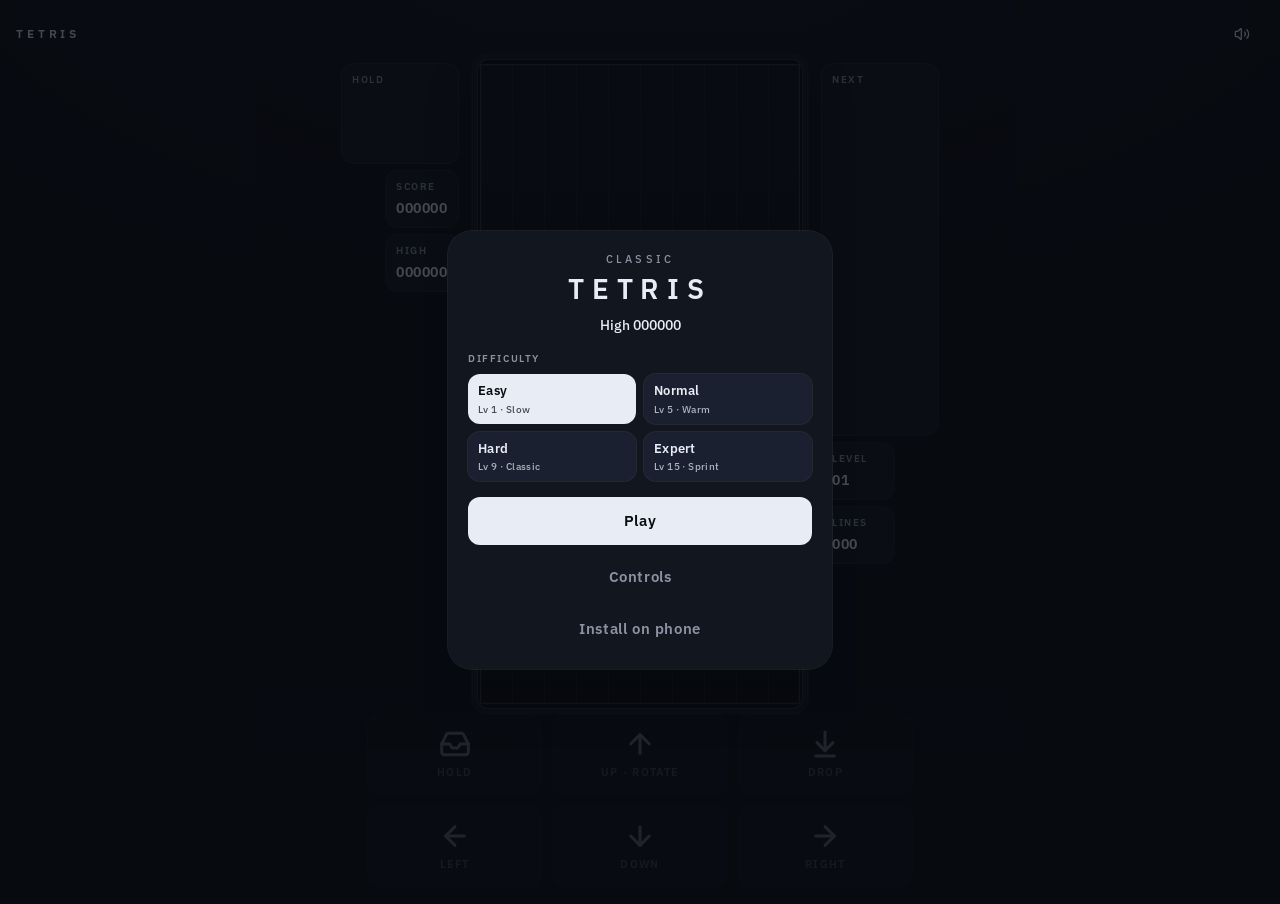
==== commit a91a4e5e: "Bigger playfield and on-screen buttons" ====
--- a/docs/index.html
+++ b/docs/index.html
@@ -12,9 +12,9 @@
     <link rel="manifest" href="./manifest.webmanifest" />
     <link rel="apple-touch-icon" href="./icon-180.png" />
     <title>TETRIS</title>
-    <meta name="tetris-build" content="5" />
-    <script type="module" crossorigin src="./assets/pages-BBevJ8pr.js"></script>
-    <link rel="stylesheet" crossorigin href="./assets/pages-Boh2RbSE.css">
+    <meta name="tetris-build" content="7" />
+    <script type="module" crossorigin src="./assets/pages-BE8xqiw-.js"></script>
+    <link rel="stylesheet" crossorigin href="./assets/pages-Cuy59d7D.css">
   </head>
   <body>
     <div id="root"></div>
--- a/docs/assets/pages-Cuy59d7D.css
+++ b/docs/assets/pages-Cuy59d7D.css
@@ -0,0 +1 @@
+@import "https://fonts.googleapis.com/css2?family=IBM+Plex+Sans:wght@400;500;600;700&display=swap";@layer components;@layer properties{@supports (((-webkit-hyphens:none)) and (not (margin-trim:inline))) or ((-moz-orient:inline) and (not (color:rgb(from red r g b)))){*,:before,:after,::backdrop{--tw-scale-x:1;--tw-scale-y:1;--tw-scale-z:1;--tw-rotate-x:initial;--tw-rotate-y:initial;--tw-rotate-z:initial;--tw-skew-x:initial;--tw-skew-y:initial;--tw-pan-x:initial;--tw-pan-y:initial;--tw-pinch-zoom:initial;--tw-space-y-reverse:0;--tw-space-x-reverse:0;--tw-divide-x-reverse:0;--tw-border-style:solid;--tw-divide-y-reverse:0;--tw-leading:initial;--tw-font-weight:initial;--tw-tracking:initial;--tw-ordinal:initial;--tw-slashed-zero:initial;--tw-numeric-figure:initial;--tw-numeric-spacing:initial;--tw-numeric-fraction:initial;--tw-shadow:0 0 #0000;--tw-shadow-color:initial;--tw-shadow-alpha:100%;--tw-inset-shadow:0 0 #0000;--tw-inset-shadow-color:initial;--tw-inset-shadow-alpha:100%;--tw-ring-color:initial;--tw-ring-shadow:0 0 #0000;--tw-inset-ring-color:initial;--tw-inset-ring-shadow:0 0 #0000;--tw-ring-inset:initial;--tw-ring-offset-width:0px;--tw-ring-offset-color:#fff;--tw-ring-offset-shadow:0 0 #0000;--tw-outline-style:solid;--tw-blur:initial;--tw-brightness:initial;--tw-contrast:initial;--tw-grayscale:initial;--tw-hue-rotate:initial;--tw-invert:initial;--tw-opacity:initial;--tw-saturate:initial;--tw-sepia:initial;--tw-drop-shadow:initial;--tw-drop-shadow-color:initial;--tw-drop-shadow-alpha:100%;--tw-drop-shadow-size:initial;--tw-backdrop-blur:initial;--tw-backdrop-brightness:initial;--tw-backdrop-contrast:initial;--tw-backdrop-grayscale:initial;--tw-backdrop-hue-rotate:initial;--tw-backdrop-invert:initial;--tw-backdrop-opacity:initial;--tw-backdrop-saturate:initial;--tw-backdrop-sepia:initial;--tw-duration:initial;--tw-ease:initial;--tw-content:"";--tw-translate-x:0;--tw-translate-y:0;--tw-translate-z:0}}}@layer theme{:root,:host{--font-sans:"IBM Plex Sans", ui-sans-serif, system-ui, sans-serif;--font-mono:ui-monospace, SFMono-Regular, Menlo, Monaco, Consolas, "Liberation Mono", "Courier New", monospace;--color-red-500:oklch(63.7% .237 25.331);--color-zinc-50:oklch(98.5% 0 none);--color-zinc-400:oklch(70.5% .015 286.067);--color-zinc-500:oklch(55.2% .016 285.938);--color-zinc-900:oklch(21% .006 285.885);--color-zinc-950:oklch(14.1% .005 285.823);--color-neutral-100:oklch(97% 0 none);--color-neutral-300:oklch(87% 0 none);--color-neutral-500:oklch(55.6% 0 none);--color-neutral-700:oklch(37.1% 0 none);--color-neutral-900:oklch(20.5% 0 none);--color-black:#000;--color-white:#fff;--spacing:.25rem;--container-sm:24rem;--container-md:28rem;--container-xl:36rem;--container-3xl:48rem;--text-xs:.75rem;--text-xs--line-height:calc(1 / .75);--text-sm:.875rem;--text-sm--line-height:calc(1.25 / .875);--text-base:1rem;--text-lg:1.125rem;--text-lg--line-height:calc(1.75 / 1.125);--text-xl:1.25rem;--text-xl--line-height:calc(1.75 / 1.25);--text-2xl:1.5rem;--text-3xl:1.875rem;--font-weight-medium:500;--font-weight-semibold:600;--tracking-tight:-.025em;--leading-tight:1.25;--leading-snug:1.375;--leading-normal:1.5;--leading-relaxed:1.625;--radius-xs:4px;--radius-sm:8px;--radius-md:12px;--radius-lg:16px;--radius-xl:24px;--radius-2xl:1rem;--ease-out:cubic-bezier(0, 0, .2, 1);--ease-in-out:cubic-bezier(.4, 0, .2, 1);--animate-pulse:pulse 2s cubic-bezier(.4, 0, .6, 1) infinite;--default-transition-duration:.15s;--default-transition-timing-function:cubic-bezier(.4, 0, .2, 1);--default-font-family:var(--font-sans);--default-mono-font-family:var(--font-mono);--color-bg:#080b10;--color-surface:#12161e;--color-surface-2:#1a2030;--color-fg:#e8edf5;--color-muted:#8b93a3;--color-primary:#5ad0e6;--color-border:#2a3142;--color-well:#05070b;--font-display:"IBM Plex Sans", ui-sans-serif, system-ui, sans-serif;--shadow-border:0 0 0 1px #ffffff14}}@layer base{*,:after,:before,::backdrop{box-sizing:border-box;border:0 solid;margin:0;padding:0}::file-selector-button{box-sizing:border-box;border:0 solid;margin:0;padding:0}html,:host{-webkit-text-size-adjust:100%;tab-size:4;line-height:1.5;font-family:var(--default-font-family,-apple-system, BlinkMacSystemFont, "Segoe UI", Roboto, "Helvetica Neue", "Noto Sans", Arial, sans-serif, "Apple Color Emoji", "Segoe UI Emoji", "Segoe UI Symbol", "Noto Color Emoji");font-feature-settings:var(--default-font-feature-settings,normal);font-variation-settings:var(--default-font-variation-settings,normal);-webkit-tap-highlight-color:transparent}hr{height:0;color:inherit;border-top-width:1px}abbr:where([title]){-webkit-text-decoration:underline dotted;text-decoration:underline dotted}h1,h2,h3,h4,h5,h6{font-size:inherit;font-weight:inherit}a{color:inherit;-webkit-text-decoration:inherit;-webkit-text-decoration:inherit;-webkit-text-decoration:inherit;-webkit-text-decoration:inherit;text-decoration:inherit}b,strong{font-weight:bolder}code,kbd,samp,pre{font-family:var(--default-mono-font-family,ui-monospace, SFMono-Regular, Menlo, Monaco, Consolas, "Liberation Mono", "Courier New", monospace);font-feature-settings:var(--default-mono-font-feature-settings,normal);font-variation-settings:var(--default-mono-font-variation-settings,normal);font-size:1em}small{font-size:80%}sub,sup{vertical-align:baseline;font-size:75%;line-height:0;position:relative}sub{bottom:-.25em}sup{top:-.5em}table{text-indent:0;border-color:inherit;border-collapse:collapse}:-moz-focusring:where(:not(iframe)){outline:auto}progress{vertical-align:baseline}summary{display:list-item}ol,ul,menu{list-style:none}img,svg,video,canvas,audio,iframe,embed,object{vertical-align:middle;display:block}img,video{max-width:100%;height:auto}button,input,select,optgroup,textarea{font:inherit;font-feature-settings:inherit;font-variation-settings:inherit;letter-spacing:inherit;color:inherit;opacity:1;background-color:#0000;border-radius:0}::file-selector-button{font:inherit;font-feature-settings:inherit;font-variation-settings:inherit;letter-spacing:inherit;color:inherit;opacity:1;background-color:#0000;border-radius:0}:where(select:is([multiple],[size])) optgroup{font-weight:bolder}:where(select:is([multiple],[size])) optgroup option{padding-inline-start:20px}::file-selector-button{margin-inline-end:4px}::placeholder{opacity:1}@supports (not ((-webkit-appearance:-apple-pay-button))) or (contain-intrinsic-size:1px){::placeholder{color:currentColor}@supports (color:color-mix(in lab, red, red)){::placeholder{color:color-mix(in oklab, currentcolor 50%, transparent)}}}textarea{resize:vertical}::-webkit-search-decoration{-webkit-appearance:none}::-webkit-date-and-time-value{min-height:1lh;text-align:inherit}::-webkit-datetime-edit{display:inline-flex}::-webkit-datetime-edit-fields-wrapper{padding:0}::-webkit-datetime-edit{padding-block:0}::-webkit-datetime-edit-year-field{padding-block:0}::-webkit-datetime-edit-month-field{padding-block:0}::-webkit-datetime-edit-day-field{padding-block:0}::-webkit-datetime-edit-hour-field{padding-block:0}::-webkit-datetime-edit-minute-field{padding-block:0}::-webkit-datetime-edit-second-field{padding-block:0}::-webkit-datetime-edit-millisecond-field{padding-block:0}::-webkit-datetime-edit-meridiem-field{padding-block:0}::-webkit-calendar-picker-indicator{line-height:1}:-moz-ui-invalid{box-shadow:none}button,input:where([type=button],[type=reset],[type=submit]){appearance:button}::file-selector-button{appearance:button}::-webkit-inner-spin-button{height:auto}::-webkit-outer-spin-button{height:auto}[hidden]:where(:not([hidden=until-found])){display:none!important}html{-webkit-font-smoothing:antialiased;-moz-osx-font-smoothing:grayscale}html,body,#app{background:var(--color-bg);min-height:100dvh;color:var(--color-fg)}button:not(:disabled),[role=button]:not(:disabled){cursor:pointer}h1,h2,h3{text-wrap:balance}p{text-wrap:pretty}}@layer utilities{.\@container{container-type:inline-size}.pointer-events-none{pointer-events:none}.collapse{visibility:collapse}.invisible{visibility:hidden}.visible{visibility:visible}.sr-only{clip-path:inset(50%);white-space:nowrap;border-width:0;width:1px;height:1px;margin:-1px;padding:0;position:absolute;overflow:hidden}.not-sr-only{clip-path:none;white-space:normal;width:auto;height:auto;margin:0;padding:0;position:static;overflow:visible}.absolute{position:absolute}.fixed{position:fixed}.relative{position:relative}.static{position:static}.sticky{position:sticky}.inset-0{inset:0}.right-1{right:var(--spacing)}.right-2{right:calc(var(--spacing) * 2)}.right-3{right:calc(var(--spacing) * 3)}.right-4{right:calc(var(--spacing) * 4)}.left-1{left:var(--spacing)}.left-2{left:calc(var(--spacing) * 2)}.left-3{left:calc(var(--spacing) * 3)}.left-4{left:calc(var(--spacing) * 4)}.isolate{isolation:isolate}.isolation-auto{isolation:auto}.z-10{z-index:10}.z-20{z-index:20}.z-50{z-index:50}.container{width:100%}@media (width>=40rem){.container{max-width:40rem}}@media (width>=48rem){.container{max-width:48rem}}@media (width>=64rem){.container{max-width:64rem}}@media (width>=80rem){.container{max-width:80rem}}@media (width>=96rem){.container{max-width:96rem}}.mx-auto{margin-inline:auto}.mt-1{margin-top:var(--spacing)}.mt-2{margin-top:calc(var(--spacing) * 2)}.mt-3{margin-top:calc(var(--spacing) * 3)}.mt-4{margin-top:calc(var(--spacing) * 4)}.mt-6{margin-top:calc(var(--spacing) * 6)}.mb-2{margin-bottom:calc(var(--spacing) * 2)}.ml-px{margin-left:1px}.block{display:block}.contents{display:contents}.flex{display:flex}.flow-root{display:flow-root}.grid{display:grid}.hidden{display:none}.inline{display:inline}.inline-block{display:inline-block}.inline-flex{display:inline-flex}.inline-grid{display:inline-grid}.inline-table{display:inline-table}.list-item{display:list-item}.table{display:table}.table-caption{display:table-caption}.table-cell{display:table-cell}.table-column{display:table-column}.table-column-group{display:table-column-group}.table-footer-group{display:table-footer-group}.table-header-group{display:table-header-group}.table-row{display:table-row}.table-row-group{display:table-row-group}.size-4{width:calc(var(--spacing) * 4);height:calc(var(--spacing) * 4)}.size-5{width:calc(var(--spacing) * 5);height:calc(var(--spacing) * 5)}.size-6{width:calc(var(--spacing) * 6);height:calc(var(--spacing) * 6)}.size-8{width:calc(var(--spacing) * 8);height:calc(var(--spacing) * 8)}.size-10{width:calc(var(--spacing) * 10);height:calc(var(--spacing) * 10)}.h-8{height:calc(var(--spacing) * 8)}.h-9{height:calc(var(--spacing) * 9)}.h-14{height:calc(var(--spacing) * 14)}.h-full{height:100%}.min-h-dvh{min-height:100dvh}.min-h-screen{min-height:100vh}.w-8{width:calc(var(--spacing) * 8)}.w-14{width:calc(var(--spacing) * 14)}.w-20{width:calc(var(--spacing) * 20)}.w-full{width:100%}.max-w-3xl{max-width:var(--container-3xl)}.max-w-md{max-width:var(--container-md)}.max-w-sm{max-width:var(--container-sm)}.max-w-xl{max-width:var(--container-xl)}.flex-1{flex:1}.shrink{flex-shrink:1}.grow{flex-grow:1}.border-collapse{border-collapse:collapse}.translate-none{translate:none}.scale-100{--tw-scale-x:100%;--tw-scale-y:100%;--tw-scale-z:100%;scale:var(--tw-scale-x) var(--tw-scale-y)}.scale-3d{scale:var(--tw-scale-x) var(--tw-scale-y) var(--tw-scale-z)}.scale-\[0\.25\]{scale:.25}.transform{transform:var(--tw-rotate-x,) var(--tw-rotate-y,) var(--tw-rotate-z,) var(--tw-skew-x,) var(--tw-skew-y,)}.animate-pulse{animation:var(--animate-pulse)}.cursor-pointer{cursor:pointer}.touch-pinch-zoom{--tw-pinch-zoom:pinch-zoom;touch-action:var(--tw-pan-x,) var(--tw-pan-y,) var(--tw-pinch-zoom,)}.touch-none{touch-action:none}.resize{resize:both}.grid-cols-2{grid-template-columns:repeat(2,minmax(0,1fr))}.grid-cols-3{grid-template-columns:repeat(3,minmax(0,1fr))}.grid-cols-\[auto_auto_auto\]{grid-template-columns:auto auto auto}.flex-col{flex-direction:column}.flex-wrap{flex-wrap:wrap}.place-items-center{place-items:center}.items-center{align-items:center}.items-end{align-items:flex-end}.items-start{align-items:flex-start}.justify-between{justify-content:space-between}.justify-center{justify-content:center}.gap-1{gap:var(--spacing)}.gap-2{gap:calc(var(--spacing) * 2)}.gap-3{gap:calc(var(--spacing) * 3)}:where(.space-y-1>:not(:last-child)){--tw-space-y-reverse:0;margin-block-start:calc(var(--spacing) * var(--tw-space-y-reverse));margin-block-end:calc(var(--spacing) * calc(1 - var(--tw-space-y-reverse)))}:where(.space-y-1\.5>:not(:last-child)){--tw-space-y-reverse:0;margin-block-start:calc(calc(var(--spacing) * 1.5) * var(--tw-space-y-reverse));margin-block-end:calc(calc(var(--spacing) * 1.5) * calc(1 - var(--tw-space-y-reverse)))}:where(.space-y-3>:not(:last-child)){--tw-space-y-reverse:0;margin-block-start:calc(calc(var(--spacing) * 3) * var(--tw-space-y-reverse));margin-block-end:calc(calc(var(--spacing) * 3) * calc(1 - var(--tw-space-y-reverse)))}:where(.space-y-reverse>:not(:last-child)){--tw-space-y-reverse:1}:where(.space-x-reverse>:not(:last-child)){--tw-space-x-reverse:1}:where(.divide-x>:not(:last-child)){--tw-divide-x-reverse:0;border-inline-style:var(--tw-border-style);border-inline-start-width:calc(1px * var(--tw-divide-x-reverse));border-inline-end-width:calc(1px * calc(1 - var(--tw-divide-x-reverse)))}:where(.divide-y>:not(:last-child)){--tw-divide-y-reverse:0;border-bottom-style:var(--tw-border-style);border-top-style:var(--tw-border-style);border-top-width:calc(1px * var(--tw-divide-y-reverse));border-bottom-width:calc(1px * calc(1 - var(--tw-divide-y-reverse)))}:where(.divide-y-reverse>:not(:last-child)){--tw-divide-y-reverse:1}.truncate{text-overflow:ellipsis;white-space:nowrap;overflow:hidden}.overflow-hidden{overflow:hidden}.rounded{border-radius:.25rem}.rounded-2xl{border-radius:var(--radius-2xl)}.rounded-full{border-radius:2147483647px}.rounded-lg{border-radius:var(--radius-lg)}.rounded-md{border-radius:var(--radius-md)}.rounded-xl{border-radius:var(--radius-xl)}.rounded-s{border-start-start-radius:.25rem;border-end-start-radius:.25rem}.rounded-ss{border-start-start-radius:.25rem}.rounded-e{border-start-end-radius:.25rem;border-end-end-radius:.25rem}.rounded-se{border-start-end-radius:.25rem}.rounded-ee{border-end-end-radius:.25rem}.rounded-es{border-end-start-radius:.25rem}.rounded-t{border-top-left-radius:.25rem;border-top-right-radius:.25rem}.rounded-l{border-top-left-radius:.25rem;border-bottom-left-radius:.25rem}.rounded-tl{border-top-left-radius:.25rem}.rounded-r{border-top-right-radius:.25rem;border-bottom-right-radius:.25rem}.rounded-tr{border-top-right-radius:.25rem}.rounded-b{border-bottom-right-radius:.25rem;border-bottom-left-radius:.25rem}.rounded-br{border-bottom-right-radius:.25rem}.rounded-bl{border-bottom-left-radius:.25rem}.border{border-style:var(--tw-border-style);border-width:1px}.border-x{border-inline-style:var(--tw-border-style);border-inline-width:1px}.border-y{border-block-style:var(--tw-border-style);border-block-width:1px}.border-s{border-inline-start-style:var(--tw-border-style);border-inline-start-width:1px}.border-e{border-inline-end-style:var(--tw-border-style);border-inline-end-width:1px}.border-bs{border-block-start-style:var(--tw-border-style);border-block-start-width:1px}.border-be{border-block-end-style:var(--tw-border-style);border-block-end-width:1px}.border-t{border-top-style:var(--tw-border-style);border-top-width:1px}.border-r{border-right-style:var(--tw-border-style);border-right-width:1px}.border-b{border-bottom-style:var(--tw-border-style);border-bottom-width:1px}.border-l{border-left-style:var(--tw-border-style);border-left-width:1px}.border-border{border-color:var(--color-border)}.border-neutral-300{border-color:var(--color-neutral-300)}.bg-bg{background-color:var(--color-bg)}.bg-black{background-color:var(--color-black)}.bg-black\/10{background-color:#0000001a}@supports (color:color-mix(in lab, red, red)){.bg-black\/10{background-color:color-mix(in oklab, var(--color-black) 10%, transparent)}}.bg-zinc-50{background-color:var(--color-zinc-50)}.bg-repeat{background-repeat:repeat}.mask-no-clip{-webkit-mask-clip:no-clip;mask-clip:no-clip}.mask-repeat{-webkit-mask-repeat:repeat;mask-repeat:repeat}.object-cover{object-fit:cover}.p-2{padding:calc(var(--spacing) * 2)}.p-6{padding:calc(var(--spacing) * 6)}.p-8{padding:calc(var(--spacing) * 8)}.p-\[16px\]{padding:16px}.px-2{padding-inline:calc(var(--spacing) * 2)}.px-3{padding-inline:calc(var(--spacing) * 3)}.px-4{padding-inline:calc(var(--spacing) * 4)}.px-5{padding-inline:calc(var(--spacing) * 5)}.px-6{padding-inline:calc(var(--spacing) * 6)}.py-2{padding-block:calc(var(--spacing) * 2)}.pt-2{padding-top:calc(var(--spacing) * 2)}.pt-3{padding-top:calc(var(--spacing) * 3)}.pt-\[max\(0\.75rem\,env\(safe-area-inset-top\)\)\]{padding-top:max(.75rem, env(safe-area-inset-top))}.pr-3\.5{padding-right:calc(var(--spacing) * 3.5)}.pb-1{padding-bottom:var(--spacing)}.pb-\[max\(0\.5rem\,env\(safe-area-inset-bottom\)\)\]{padding-bottom:max(.5rem, env(safe-area-inset-bottom))}.pb-\[max\(0\.75rem\,env\(safe-area-inset-bottom\)\)\]{padding-bottom:max(.75rem, env(safe-area-inset-bottom))}.pl-4{padding-left:calc(var(--spacing) * 4)}.text-center{text-align:center}.text-left{text-align:left}.text-lg{font-size:var(--text-lg);line-height:var(--tw-leading,var(--text-lg--line-height))}.text-sm{font-size:var(--text-sm);line-height:var(--tw-leading,var(--text-sm--line-height))}.text-xl{font-size:var(--text-xl);line-height:var(--tw-leading,var(--text-xl--line-height))}.text-xs{font-size:var(--text-xs);line-height:var(--tw-leading,var(--text-xs--line-height))}.text-\[1\.75rem\]{font-size:1.75rem}.text-\[10px\]{font-size:10px}.text-\[11px\]{font-size:11px}.text-\[13px\]{font-size:13px}.leading-none{--tw-leading:1;line-height:1}.leading-relaxed{--tw-leading:var(--leading-relaxed);line-height:var(--leading-relaxed)}.font-medium{--tw-font-weight:var(--font-weight-medium);font-weight:var(--font-weight-medium)}.font-semibold{--tw-font-weight:var(--font-weight-semibold);font-weight:var(--font-weight-semibold)}.tracking-\[0\.2em\]{--tw-tracking:.2em;letter-spacing:.2em}.tracking-\[0\.16em\]{--tw-tracking:.16em;letter-spacing:.16em}.tracking-\[0\.28em\]{--tw-tracking:.28em;letter-spacing:.28em}.tracking-\[0\.32em\]{--tw-tracking:.32em;letter-spacing:.32em}.text-balance{text-wrap:balance}.text-wrap{text-wrap:wrap}.break-words{overflow-wrap:break-word}.text-clip{text-overflow:clip}.text-ellipsis{text-overflow:ellipsis}.text-fg{color:var(--color-fg)}.text-muted{color:var(--color-muted)}.text-neutral-500{color:var(--color-neutral-500)}.text-red-500{color:var(--color-red-500)}.text-white{color:var(--color-white)}.text-zinc-500{color:var(--color-zinc-500)}.text-zinc-900{color:var(--color-zinc-900)}.capitalize{text-transform:capitalize}.lowercase{text-transform:lowercase}.normal-case{text-transform:none}.uppercase{text-transform:uppercase}.italic{font-style:italic}.not-italic{font-style:normal}.diagonal-fractions{--tw-numeric-fraction:diagonal-fractions;font-variant-numeric:var(--tw-ordinal,) var(--tw-slashed-zero,) var(--tw-numeric-figure,) var(--tw-numeric-spacing,) var(--tw-numeric-fraction,)}.lining-nums{--tw-numeric-figure:lining-nums;font-variant-numeric:var(--tw-ordinal,) var(--tw-slashed-zero,) var(--tw-numeric-figure,) var(--tw-numeric-spacing,) var(--tw-numeric-fraction,)}.oldstyle-nums{--tw-numeric-figure:oldstyle-nums;font-variant-numeric:var(--tw-ordinal,) var(--tw-slashed-zero,) var(--tw-numeric-figure,) var(--tw-numeric-spacing,) var(--tw-numeric-fraction,)}.ordinal{--tw-ordinal:ordinal;font-variant-numeric:var(--tw-ordinal,) var(--tw-slashed-zero,) var(--tw-numeric-figure,) var(--tw-numeric-spacing,) var(--tw-numeric-fraction,)}.proportional-nums{--tw-numeric-spacing:proportional-nums;font-variant-numeric:var(--tw-ordinal,) var(--tw-slashed-zero,) var(--tw-numeric-figure,) var(--tw-numeric-spacing,) var(--tw-numeric-fraction,)}.slashed-zero{--tw-slashed-zero:slashed-zero;font-variant-numeric:var(--tw-ordinal,) var(--tw-slashed-zero,) var(--tw-numeric-figure,) var(--tw-numeric-spacing,) var(--tw-numeric-fraction,)}.stacked-fractions{--tw-numeric-fraction:stacked-fractions;font-variant-numeric:var(--tw-ordinal,) var(--tw-slashed-zero,) var(--tw-numeric-figure,) var(--tw-numeric-spacing,) var(--tw-numeric-fraction,)}.tabular-nums{--tw-numeric-spacing:tabular-nums;font-variant-numeric:var(--tw-ordinal,) var(--tw-slashed-zero,) var(--tw-numeric-figure,) var(--tw-numeric-spacing,) var(--tw-numeric-fraction,)}.normal-nums{font-variant-numeric:normal}.line-through{text-decoration-line:line-through}.no-underline{text-decoration-line:none}.overline{text-decoration-line:overline}.underline{text-decoration-line:underline}.underline-offset-4{text-underline-offset:4px}.antialiased{-webkit-font-smoothing:antialiased;-moz-osx-font-smoothing:grayscale}.subpixel-antialiased{-webkit-font-smoothing:auto;-moz-osx-font-smoothing:auto}.opacity-0{opacity:0}.opacity-40{opacity:.4}.opacity-70{opacity:.7}.opacity-80{opacity:.8}.opacity-100{opacity:1}.shadow{--tw-shadow:0 1px 3px 0 var(--tw-shadow-color,#0000001a), 0 1px 2px -1px var(--tw-shadow-color,#0000001a);box-shadow:var(--tw-inset-shadow), var(--tw-inset-ring-shadow), var(--tw-ring-offset-shadow), var(--tw-ring-shadow), var(--tw-shadow)}.ring{--tw-ring-shadow:var(--tw-ring-inset,) 0 0 0 calc(1px + var(--tw-ring-offset-width)) var(--tw-ring-color,currentcolor);box-shadow:var(--tw-inset-shadow), var(--tw-inset-ring-shadow), var(--tw-ring-offset-shadow), var(--tw-ring-shadow), var(--tw-shadow)}.inset-ring{--tw-inset-ring-shadow:inset 0 0 0 1px var(--tw-inset-ring-color,currentcolor);box-shadow:var(--tw-inset-shadow), var(--tw-inset-ring-shadow), var(--tw-ring-offset-shadow), var(--tw-ring-shadow), var(--tw-shadow)}.outline,.outline-1{outline-style:var(--tw-outline-style);outline-width:1px}.-outline-offset-1{outline-offset:calc(1px * -1)}.outline-black\/10{outline-color:#0000001a}@supports (color:color-mix(in lab, red, red)){.outline-black\/10{outline-color:color-mix(in oklab, var(--color-black) 10%, transparent)}}.blur{--tw-blur:blur(8px);filter:var(--tw-blur,) var(--tw-brightness,) var(--tw-contrast,) var(--tw-grayscale,) var(--tw-hue-rotate,) var(--tw-invert,) var(--tw-saturate,) var(--tw-sepia,) var(--tw-drop-shadow,)}.blur-\[4px\]{--tw-blur:blur(4px);filter:var(--tw-blur,) var(--tw-brightness,) var(--tw-contrast,) var(--tw-grayscale,) var(--tw-hue-rotate,) var(--tw-invert,) var(--tw-saturate,) var(--tw-sepia,) var(--tw-drop-shadow,)}.blur-none{--tw-blur: ;filter:var(--tw-blur,) var(--tw-brightness,) var(--tw-contrast,) var(--tw-grayscale,) var(--tw-hue-rotate,) var(--tw-invert,) var(--tw-saturate,) var(--tw-sepia,) var(--tw-drop-shadow,)}.drop-shadow{--tw-drop-shadow-size:drop-shadow(0 1px 2px var(--tw-drop-shadow-color,#0000001a)) drop-shadow(0 1px 1px var(--tw-drop-shadow-color,#0000000f));--tw-drop-shadow:drop-shadow(0 1px 2px #0000001a) drop-shadow(0 1px 1px #0000000f);filter:var(--tw-blur,) var(--tw-brightness,) var(--tw-contrast,) var(--tw-grayscale,) var(--tw-hue-rotate,) var(--tw-invert,) var(--tw-saturate,) var(--tw-sepia,) var(--tw-drop-shadow,)}.grayscale{--tw-grayscale:grayscale(100%);filter:var(--tw-blur,) var(--tw-brightness,) var(--tw-contrast,) var(--tw-grayscale,) var(--tw-hue-rotate,) var(--tw-invert,) var(--tw-saturate,) var(--tw-sepia,) var(--tw-drop-shadow,)}.invert{--tw-invert:invert(100%);filter:var(--tw-blur,) var(--tw-brightness,) var(--tw-contrast,) var(--tw-grayscale,) var(--tw-hue-rotate,) var(--tw-invert,) var(--tw-saturate,) var(--tw-sepia,) var(--tw-drop-shadow,)}.sepia{--tw-sepia:sepia(100%);filter:var(--tw-blur,) var(--tw-brightness,) var(--tw-contrast,) var(--tw-grayscale,) var(--tw-hue-rotate,) var(--tw-invert,) var(--tw-saturate,) var(--tw-sepia,) var(--tw-drop-shadow,)}.filter{filter:var(--tw-blur,) var(--tw-brightness,) var(--tw-contrast,) var(--tw-grayscale,) var(--tw-hue-rotate,) var(--tw-invert,) var(--tw-saturate,) var(--tw-sepia,) var(--tw-drop-shadow,)}.backdrop-blur{--tw-backdrop-blur:blur(8px);-webkit-backdrop-filter:var(--tw-backdrop-blur,) var(--tw-backdrop-brightness,) var(--tw-backdrop-contrast,) var(--tw-backdrop-grayscale,) var(--tw-backdrop-hue-rotate,) var(--tw-backdrop-invert,) var(--tw-backdrop-opacity,) var(--tw-backdrop-saturate,) var(--tw-backdrop-sepia,);backdrop-filter:var(--tw-backdrop-blur,) var(--tw-backdrop-brightness,) var(--tw-backdrop-contrast,) var(--tw-backdrop-grayscale,) var(--tw-backdrop-hue-rotate,) var(--tw-backdrop-invert,) var(--tw-backdrop-opacity,) var(--tw-backdrop-saturate,) var(--tw-backdrop-sepia,)}.backdrop-grayscale{--tw-backdrop-grayscale:grayscale(100%);-webkit-backdrop-filter:var(--tw-backdrop-blur,) var(--tw-backdrop-brightness,) var(--tw-backdrop-contrast,) var(--tw-backdrop-grayscale,) var(--tw-backdrop-hue-rotate,) var(--tw-backdrop-invert,) var(--tw-backdrop-opacity,) var(--tw-backdrop-saturate,) var(--tw-backdrop-sepia,);backdrop-filter:var(--tw-backdrop-blur,) var(--tw-backdrop-brightness,) var(--tw-backdrop-contrast,) var(--tw-backdrop-grayscale,) var(--tw-backdrop-hue-rotate,) var(--tw-backdrop-invert,) var(--tw-backdrop-opacity,) var(--tw-backdrop-saturate,) var(--tw-backdrop-sepia,)}.backdrop-invert{--tw-backdrop-invert:invert(100%);-webkit-backdrop-filter:var(--tw-backdrop-blur,) var(--tw-backdrop-brightness,) var(--tw-backdrop-contrast,) var(--tw-backdrop-grayscale,) var(--tw-backdrop-hue-rotate,) var(--tw-backdrop-invert,) var(--tw-backdrop-opacity,) var(--tw-backdrop-saturate,) var(--tw-backdrop-sepia,);backdrop-filter:var(--tw-backdrop-blur,) var(--tw-backdrop-brightness,) var(--tw-backdrop-contrast,) var(--tw-backdrop-grayscale,) var(--tw-backdrop-hue-rotate,) var(--tw-backdrop-invert,) var(--tw-backdrop-opacity,) var(--tw-backdrop-saturate,) var(--tw-backdrop-sepia,)}.backdrop-sepia{--tw-backdrop-sepia:sepia(100%);-webkit-backdrop-filter:var(--tw-backdrop-blur,) var(--tw-backdrop-brightness,) var(--tw-backdrop-contrast,) var(--tw-backdrop-grayscale,) var(--tw-backdrop-hue-rotate,) var(--tw-backdrop-invert,) var(--tw-backdrop-opacity,) var(--tw-backdrop-saturate,) var(--tw-backdrop-sepia,);backdrop-filter:var(--tw-backdrop-blur,) var(--tw-backdrop-brightness,) var(--tw-backdrop-contrast,) var(--tw-backdrop-grayscale,) var(--tw-backdrop-hue-rotate,) var(--tw-backdrop-invert,) var(--tw-backdrop-opacity,) var(--tw-backdrop-saturate,) var(--tw-backdrop-sepia,)}.backdrop-filter{-webkit-backdrop-filter:var(--tw-backdrop-blur,) var(--tw-backdrop-brightness,) var(--tw-backdrop-contrast,) var(--tw-backdrop-grayscale,) var(--tw-backdrop-hue-rotate,) var(--tw-backdrop-invert,) var(--tw-backdrop-opacity,) var(--tw-backdrop-saturate,) var(--tw-backdrop-sepia,);backdrop-filter:var(--tw-backdrop-blur,) var(--tw-backdrop-brightness,) var(--tw-backdrop-contrast,) var(--tw-backdrop-grayscale,) var(--tw-backdrop-hue-rotate,) var(--tw-backdrop-invert,) var(--tw-backdrop-opacity,) var(--tw-backdrop-saturate,) var(--tw-backdrop-sepia,)}.transition{transition-property:color,background-color,border-color,outline-color,text-decoration-color,fill,stroke,--tw-gradient-from,--tw-gradient-via,--tw-gradient-to,opacity,box-shadow,transform,translate,scale,rotate,filter,-webkit-backdrop-filter,backdrop-filter,display,content-visibility,overlay,pointer-events;transition-timing-function:var(--tw-ease,var(--default-transition-timing-function));transition-duration:var(--tw-duration,var(--default-transition-duration))}.transition-\[box-shadow\]{transition-property:box-shadow;transition-timing-function:var(--tw-ease,var(--default-transition-timing-function));transition-duration:var(--tw-duration,var(--default-transition-duration))}.transition-\[opacity\,filter\,scale\]{transition-property:opacity,filter,scale;transition-timing-function:var(--tw-ease,var(--default-transition-timing-function));transition-duration:var(--tw-duration,var(--default-transition-duration))}.transition-\[scale\,background-color\]{transition-property:scale,background-color;transition-timing-function:var(--tw-ease,var(--default-transition-timing-function));transition-duration:var(--tw-duration,var(--default-transition-duration))}.transition-\[scale\,opacity\,filter\]{transition-property:scale,opacity,filter;transition-timing-function:var(--tw-ease,var(--default-transition-timing-function));transition-duration:var(--tw-duration,var(--default-transition-duration))}.transition-transform{transition-property:transform,translate,scale,rotate;transition-timing-function:var(--tw-ease,var(--default-transition-timing-function));transition-duration:var(--tw-duration,var(--default-transition-duration))}.duration-150{--tw-duration:.15s;transition-duration:.15s}.duration-300{--tw-duration:.3s;transition-duration:.3s}.ease-\[cubic-bezier\(0\.2\,0\,0\,1\)\]{--tw-ease:cubic-bezier(.2,0,0,1);transition-timing-function:cubic-bezier(.2,0,0,1)}.ease-out{--tw-ease:var(--ease-out);transition-timing-function:var(--ease-out)}.select-none{-webkit-user-select:none;user-select:none}:where(.divide-x-reverse>:not(:last-child)){--tw-divide-x-reverse:1}.ring-inset{--tw-ring-inset:inset}.after\:absolute:after{content:var(--tw-content);position:absolute}.after\:top-1\/2:after{content:var(--tw-content);top:50%}.after\:left-1\/2:after{content:var(--tw-content);left:50%}.after\:size-10:after{content:var(--tw-content);width:calc(var(--spacing) * 10);height:calc(var(--spacing) * 10)}.after\:-translate-1\/2:after{content:var(--tw-content);--tw-translate-x:calc(calc(1 / 2 * 100%) * -1);--tw-translate-y:calc(calc(1 / 2 * 100%) * -1);translate:var(--tw-translate-x) var(--tw-translate-y)}@media (hover:hover){.hover\:bg-neutral-100:hover{background-color:var(--color-neutral-100)}.hover\:underline:hover{text-decoration-line:underline}}.active\:scale-\[0\.96\]:active,.active\:not-disabled\:scale-\[0\.96\]:active:not(:disabled){scale:.96}.disabled\:cursor-wait:disabled{cursor:wait}.disabled\:no-underline:disabled{text-decoration-line:none}@media (width>=48rem){.md\:block{display:block}.md\:h-10{height:calc(var(--spacing) * 10)}.md\:h-16{height:calc(var(--spacing) * 16)}.md\:w-16{width:calc(var(--spacing) * 16)}.md\:w-24{width:calc(var(--spacing) * 24)}.md\:gap-5{gap:calc(var(--spacing) * 5)}}@media (prefers-color-scheme:dark){.dark\:border-neutral-700{border-color:var(--color-neutral-700)}.dark\:bg-white\/20{background-color:#fff3}@supports (color:color-mix(in lab, red, red)){.dark\:bg-white\/20{background-color:color-mix(in oklab, var(--color-white) 20%, transparent)}}.dark\:bg-zinc-950{background-color:var(--color-zinc-950)}.dark\:text-zinc-50{color:var(--color-zinc-50)}.dark\:text-zinc-400{color:var(--color-zinc-400)}.dark\:outline-white\/10{outline-color:#ffffff1a}@supports (color:color-mix(in lab, red, red)){.dark\:outline-white\/10{outline-color:color-mix(in oklab, var(--color-white) 10%, transparent)}}@media (hover:hover){.dark\:hover\:bg-neutral-900:hover{background-color:var(--color-neutral-900)}}}}.game-root{font-family:var(--font-sans);touch-action:none;overscroll-behavior:none;-webkit-user-select:none;user-select:none;background:radial-gradient(120% 80% at 50% -10%, #12161e 0%, transparent 55%), var(--color-bg)}.font-display{font-family:var(--font-display)}.icon-btn{border-radius:var(--radius-sm);width:44px;height:44px;color:var(--color-fg);background:0 0;justify-content:center;align-items:center;transition:background-color .15s cubic-bezier(.22,1,.36,1),transform .15s cubic-bezier(.22,1,.36,1);display:inline-flex}.icon-btn:hover{background:#e8edf514}@supports (color:color-mix(in lab, red, red)){.icon-btn:hover{background:color-mix(in oklab, var(--color-fg) 8%, transparent)}}.icon-btn:active{transform:scale(.96)}.hud-col{flex-direction:column;gap:8px;min-width:4.5rem;padding-top:4px;display:flex}.hud-panel{background:var(--color-surface);box-shadow:var(--shadow-border);border-radius:var(--radius-md);min-width:4.5rem;padding:8px 10px}.hud-label{letter-spacing:.16em;text-transform:uppercase;color:var(--color-muted);margin-bottom:4px;font-size:10px;font-weight:600}.hud-value{font-variant-numeric:tabular-nums;letter-spacing:.04em;color:var(--color-fg);font-size:14px;font-weight:600}.mini-canvas{width:72px;height:48px;display:block}.well-frame{--well-h:min(66dvh, calc(100dvh - 15.25rem), calc((100vw - 9.5rem) * 2));height:var(--well-h);width:calc(var(--well-h) * .5);background:var(--color-well);max-width:none;box-shadow:0 0 0 1px #ffffff14, 0 0 0 7px var(--color-surface), 0 24px 48px #00000059;border-radius:10px}.well-canvas{border-radius:8px;display:block}.pad-btn{border-radius:var(--radius-md);background:var(--color-surface);min-height:72px;color:var(--color-fg);box-shadow:var(--shadow-border);flex-direction:column;justify-content:center;align-items:center;gap:4px;transition:transform .15s cubic-bezier(.22,1,.36,1),background-color .15s cubic-bezier(.22,1,.36,1);display:flex}.pad-btn:active{background:var(--color-surface-2);transform:scale(.96)}.pad-kicker{letter-spacing:.12em;text-transform:uppercase;color:var(--color-muted);font-size:11px;font-weight:600}.touch-dock{z-index:40;background:linear-gradient(180deg, transparent, var(--color-bg) 24%);padding-bottom:max(.35rem, env(safe-area-inset-bottom));position:fixed;bottom:0;left:0;right:0;visibility:visible!important;display:block!important}.touch-controls{display:grid!important}.stage{padding-bottom:12.25rem}.diff-btn{border-radius:var(--radius-md);background:var(--color-surface-2);text-align:left;min-height:44px;box-shadow:var(--shadow-border);flex-direction:column;justify-content:center;align-items:flex-start;gap:1px;padding:7px 10px;transition:transform .15s cubic-bezier(.22,1,.36,1),background-color .15s cubic-bezier(.22,1,.36,1),color .15s cubic-bezier(.22,1,.36,1);display:flex}.diff-btn:active{transform:scale(.97)}.diff-btn-on{background:var(--color-fg);color:var(--color-bg);box-shadow:none}.diff-name{letter-spacing:.02em;font-size:13px;font-weight:600}.diff-hint{letter-spacing:.04em;opacity:.72;font-size:10px;font-weight:500}.overlay{background:#080b10b8}@supports (color:color-mix(in lab, red, red)){.overlay{background:color-mix(in oklab, var(--color-bg) 72%, transparent)}}.overlay-card{background:var(--color-surface);box-shadow:var(--shadow-border);border-radius:var(--radius-xl);max-height:min(92dvh,40rem);padding:20px 20px 16px;overflow-y:auto}.btn-primary,.btn-ghost{border-radius:var(--radius-md);letter-spacing:.04em;justify-content:center;align-items:center;width:100%;min-height:48px;font-size:15px;font-weight:600;transition:transform .15s cubic-bezier(.22,1,.36,1),background-color .15s cubic-bezier(.22,1,.36,1),color .15s cubic-bezier(.22,1,.36,1);display:inline-flex}.btn-primary{background:var(--color-fg);color:var(--color-bg)}.btn-ghost{color:var(--color-muted);background:0 0}.btn-primary:hover{background:#ddebf4}@supports (color:color-mix(in lab, red, red)){.btn-primary:hover{background:color-mix(in oklab, var(--color-fg) 92%, var(--color-primary))}}.btn-ghost:hover{color:var(--color-fg);background:#e8edf50f}@supports (color:color-mix(in lab, red, red)){.btn-ghost:hover{background:color-mix(in oklab, var(--color-fg) 6%, transparent)}}.btn-primary:active,.btn-ghost:active{transform:scale(.96)}.stagger-item{animation:.4s cubic-bezier(.22,1,.36,1) both rise}.stagger-item:first-child{animation-delay:0s}.stagger-item:nth-child(2){animation-delay:40ms}.stagger-item:nth-child(3){animation-delay:80ms}.stagger-item:nth-child(4){animation-delay:.12s}.stagger-item:nth-child(5){animation-delay:.16s}.stagger-item:nth-child(6){animation-delay:.2s}@keyframes rise{0%{opacity:0;filter:blur(4px);transform:translateY(12px)}to{opacity:1;filter:blur();transform:translateY(0)}}@media (width>=768px){.hud-col{min-width:7.5rem}.mini-canvas{width:96px;height:64px}.well-frame{--well-h:min(72dvh, calc(100dvh - 15.5rem), calc((100vw - 16rem) * 2))}.pad-btn{min-height:80px}}@media (prefers-reduced-motion:reduce){.stagger-item{animation:none}.btn-primary,.btn-ghost,.pad-btn,.icon-btn,.diff-btn{transition:none}}@property --tw-scale-x{syntax:"*";inherits:false;initial-value:1}@property --tw-scale-y{syntax:"*";inherits:false;initial-value:1}@property --tw-scale-z{syntax:"*";inherits:false;initial-value:1}@property --tw-rotate-x{syntax:"*";inherits:false}@property --tw-rotate-y{syntax:"*";inherits:false}@property --tw-rotate-z{syntax:"*";inherits:false}@property --tw-skew-x{syntax:"*";inherits:false}@property --tw-skew-y{syntax:"*";inherits:false}@property --tw-pan-x{syntax:"*";inherits:false}@property --tw-pan-y{syntax:"*";inherits:false}@property --tw-pinch-zoom{syntax:"*";inherits:false}@property --tw-space-y-reverse{syntax:"*";inherits:false;initial-value:0}@property --tw-space-x-reverse{syntax:"*";inherits:false;initial-value:0}@property --tw-divide-x-reverse{syntax:"*";inherits:false;initial-value:0}@property --tw-border-style{syntax:"*";inherits:false;initial-value:solid}@property --tw-divide-y-reverse{syntax:"*";inherits:false;initial-value:0}@property --tw-leading{syntax:"*";inherits:false}@property --tw-font-weight{syntax:"*";inherits:false}@property --tw-tracking{syntax:"*";inherits:false}@property --tw-ordinal{syntax:"*";inherits:false}@property --tw-slashed-zero{syntax:"*";inherits:false}@property --tw-numeric-figure{syntax:"*";inherits:false}@property --tw-numeric-spacing{syntax:"*";inherits:false}@property --tw-numeric-fraction{syntax:"*";inherits:false}@property --tw-shadow{syntax:"*";inherits:false;initial-value:0 0 #0000}@property --tw-shadow-color{syntax:"*";inherits:false}@property --tw-shadow-alpha{syntax:"<percentage>";inherits:false;initial-value:100%}@property --tw-inset-shadow{syntax:"*";inherits:false;initial-value:0 0 #0000}@property --tw-inset-shadow-color{syntax:"*";inherits:false}@property --tw-inset-shadow-alpha{syntax:"<percentage>";inherits:false;initial-value:100%}@property --tw-ring-color{syntax:"*";inherits:false}@property --tw-ring-shadow{syntax:"*";inherits:false;initial-value:0 0 #0000}@property --tw-inset-ring-color{syntax:"*";inherits:false}@property --tw-inset-ring-shadow{syntax:"*";inherits:false;initial-value:0 0 #0000}@property --tw-ring-inset{syntax:"*";inherits:false}@property --tw-ring-offset-width{syntax:"<length>";inherits:false;initial-value:0}@property --tw-ring-offset-color{syntax:"*";inherits:false;initial-value:#fff}@property --tw-ring-offset-shadow{syntax:"*";inherits:false;initial-value:0 0 #0000}@property --tw-outline-style{syntax:"*";inherits:false;initial-value:solid}@property --tw-blur{syntax:"*";inherits:false}@property --tw-brightness{syntax:"*";inherits:false}@property --tw-contrast{syntax:"*";inherits:false}@property --tw-grayscale{syntax:"*";inherits:false}@property --tw-hue-rotate{syntax:"*";inherits:false}@property --tw-invert{syntax:"*";inherits:false}@property --tw-opacity{syntax:"*";inherits:false}@property --tw-saturate{syntax:"*";inherits:false}@property --tw-sepia{syntax:"*";inherits:false}@property --tw-drop-shadow{syntax:"*";inherits:false}@property --tw-drop-shadow-color{syntax:"*";inherits:false}@property --tw-drop-shadow-alpha{syntax:"<percentage>";inherits:false;initial-value:100%}@property --tw-drop-shadow-size{syntax:"*";inherits:false}@property --tw-backdrop-blur{syntax:"*";inherits:false}@property --tw-backdrop-brightness{syntax:"*";inherits:false}@property --tw-backdrop-contrast{syntax:"*";inherits:false}@property --tw-backdrop-grayscale{syntax:"*";inherits:false}@property --tw-backdrop-hue-rotate{syntax:"*";inherits:false}@property --tw-backdrop-invert{syntax:"*";inherits:false}@property --tw-backdrop-opacity{syntax:"*";inherits:false}@property --tw-backdrop-saturate{syntax:"*";inherits:false}@property --tw-backdrop-sepia{syntax:"*";inherits:false}@property --tw-duration{syntax:"*";inherits:false}@property --tw-ease{syntax:"*";inherits:false}@property --tw-content{syntax:"*";inherits:false;initial-value:""}@property --tw-translate-x{syntax:"*";inherits:false;initial-value:0}@property --tw-translate-y{syntax:"*";inherits:false;initial-value:0}@property --tw-translate-z{syntax:"*";inherits:false;initial-value:0}@keyframes pulse{50%{opacity:.5}}
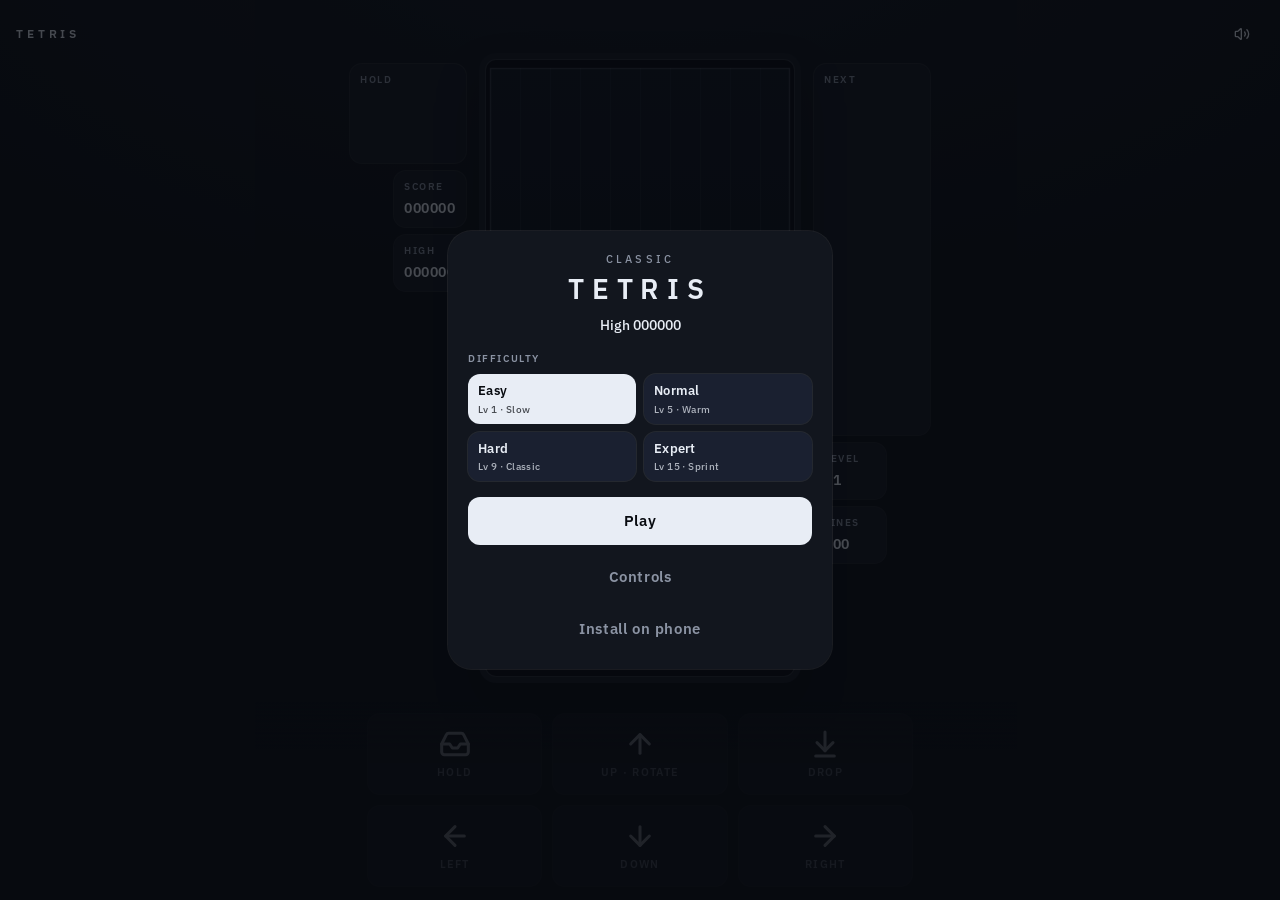
==== commit e43244f4: "Keep the bigger well from overlapping the D-pad" ====
--- a/docs/index.html
+++ b/docs/index.html
@@ -13,8 +13,8 @@
     <link rel="apple-touch-icon" href="./icon-180.png" />
     <title>TETRIS</title>
     <meta name="tetris-build" content="7" />
-    <script type="module" crossorigin src="./assets/pages-BE8xqiw-.js"></script>
-    <link rel="stylesheet" crossorigin href="./assets/pages-Cuy59d7D.css">
+    <script type="module" crossorigin src="./assets/pages-DSgQR1v_.js"></script>
+    <link rel="stylesheet" crossorigin href="./assets/pages-qZfTXjg1.css">
   </head>
   <body>
     <div id="root"></div>
--- a/docs/assets/pages-qZfTXjg1.css
+++ b/docs/assets/pages-qZfTXjg1.css
@@ -0,0 +1 @@
+@import "https://fonts.googleapis.com/css2?family=IBM+Plex+Sans:wght@400;500;600;700&display=swap";@layer components;@layer properties{@supports (((-webkit-hyphens:none)) and (not (margin-trim:inline))) or ((-moz-orient:inline) and (not (color:rgb(from red r g b)))){*,:before,:after,::backdrop{--tw-scale-x:1;--tw-scale-y:1;--tw-scale-z:1;--tw-rotate-x:initial;--tw-rotate-y:initial;--tw-rotate-z:initial;--tw-skew-x:initial;--tw-skew-y:initial;--tw-pan-x:initial;--tw-pan-y:initial;--tw-pinch-zoom:initial;--tw-space-y-reverse:0;--tw-space-x-reverse:0;--tw-divide-x-reverse:0;--tw-border-style:solid;--tw-divide-y-reverse:0;--tw-leading:initial;--tw-font-weight:initial;--tw-tracking:initial;--tw-ordinal:initial;--tw-slashed-zero:initial;--tw-numeric-figure:initial;--tw-numeric-spacing:initial;--tw-numeric-fraction:initial;--tw-shadow:0 0 #0000;--tw-shadow-color:initial;--tw-shadow-alpha:100%;--tw-inset-shadow:0 0 #0000;--tw-inset-shadow-color:initial;--tw-inset-shadow-alpha:100%;--tw-ring-color:initial;--tw-ring-shadow:0 0 #0000;--tw-inset-ring-color:initial;--tw-inset-ring-shadow:0 0 #0000;--tw-ring-inset:initial;--tw-ring-offset-width:0px;--tw-ring-offset-color:#fff;--tw-ring-offset-shadow:0 0 #0000;--tw-outline-style:solid;--tw-blur:initial;--tw-brightness:initial;--tw-contrast:initial;--tw-grayscale:initial;--tw-hue-rotate:initial;--tw-invert:initial;--tw-opacity:initial;--tw-saturate:initial;--tw-sepia:initial;--tw-drop-shadow:initial;--tw-drop-shadow-color:initial;--tw-drop-shadow-alpha:100%;--tw-drop-shadow-size:initial;--tw-backdrop-blur:initial;--tw-backdrop-brightness:initial;--tw-backdrop-contrast:initial;--tw-backdrop-grayscale:initial;--tw-backdrop-hue-rotate:initial;--tw-backdrop-invert:initial;--tw-backdrop-opacity:initial;--tw-backdrop-saturate:initial;--tw-backdrop-sepia:initial;--tw-duration:initial;--tw-ease:initial;--tw-content:"";--tw-translate-x:0;--tw-translate-y:0;--tw-translate-z:0}}}@layer theme{:root,:host{--font-sans:"IBM Plex Sans", ui-sans-serif, system-ui, sans-serif;--font-mono:ui-monospace, SFMono-Regular, Menlo, Monaco, Consolas, "Liberation Mono", "Courier New", monospace;--color-red-500:oklch(63.7% .237 25.331);--color-zinc-50:oklch(98.5% 0 none);--color-zinc-400:oklch(70.5% .015 286.067);--color-zinc-500:oklch(55.2% .016 285.938);--color-zinc-900:oklch(21% .006 285.885);--color-zinc-950:oklch(14.1% .005 285.823);--color-neutral-100:oklch(97% 0 none);--color-neutral-300:oklch(87% 0 none);--color-neutral-500:oklch(55.6% 0 none);--color-neutral-700:oklch(37.1% 0 none);--color-neutral-900:oklch(20.5% 0 none);--color-black:#000;--color-white:#fff;--spacing:.25rem;--container-sm:24rem;--container-md:28rem;--container-xl:36rem;--container-3xl:48rem;--text-xs:.75rem;--text-xs--line-height:calc(1 / .75);--text-sm:.875rem;--text-sm--line-height:calc(1.25 / .875);--text-base:1rem;--text-lg:1.125rem;--text-lg--line-height:calc(1.75 / 1.125);--text-xl:1.25rem;--text-xl--line-height:calc(1.75 / 1.25);--text-2xl:1.5rem;--text-3xl:1.875rem;--font-weight-medium:500;--font-weight-semibold:600;--tracking-tight:-.025em;--leading-tight:1.25;--leading-snug:1.375;--leading-normal:1.5;--leading-relaxed:1.625;--radius-xs:4px;--radius-sm:8px;--radius-md:12px;--radius-lg:16px;--radius-xl:24px;--radius-2xl:1rem;--ease-out:cubic-bezier(0, 0, .2, 1);--ease-in-out:cubic-bezier(.4, 0, .2, 1);--animate-pulse:pulse 2s cubic-bezier(.4, 0, .6, 1) infinite;--default-transition-duration:.15s;--default-transition-timing-function:cubic-bezier(.4, 0, .2, 1);--default-font-family:var(--font-sans);--default-mono-font-family:var(--font-mono);--color-bg:#080b10;--color-surface:#12161e;--color-surface-2:#1a2030;--color-fg:#e8edf5;--color-muted:#8b93a3;--color-primary:#5ad0e6;--color-border:#2a3142;--color-well:#05070b;--font-display:"IBM Plex Sans", ui-sans-serif, system-ui, sans-serif;--shadow-border:0 0 0 1px #ffffff14}}@layer base{*,:after,:before,::backdrop{box-sizing:border-box;border:0 solid;margin:0;padding:0}::file-selector-button{box-sizing:border-box;border:0 solid;margin:0;padding:0}html,:host{-webkit-text-size-adjust:100%;tab-size:4;line-height:1.5;font-family:var(--default-font-family,-apple-system, BlinkMacSystemFont, "Segoe UI", Roboto, "Helvetica Neue", "Noto Sans", Arial, sans-serif, "Apple Color Emoji", "Segoe UI Emoji", "Segoe UI Symbol", "Noto Color Emoji");font-feature-settings:var(--default-font-feature-settings,normal);font-variation-settings:var(--default-font-variation-settings,normal);-webkit-tap-highlight-color:transparent}hr{height:0;color:inherit;border-top-width:1px}abbr:where([title]){-webkit-text-decoration:underline dotted;text-decoration:underline dotted}h1,h2,h3,h4,h5,h6{font-size:inherit;font-weight:inherit}a{color:inherit;-webkit-text-decoration:inherit;-webkit-text-decoration:inherit;-webkit-text-decoration:inherit;-webkit-text-decoration:inherit;text-decoration:inherit}b,strong{font-weight:bolder}code,kbd,samp,pre{font-family:var(--default-mono-font-family,ui-monospace, SFMono-Regular, Menlo, Monaco, Consolas, "Liberation Mono", "Courier New", monospace);font-feature-settings:var(--default-mono-font-feature-settings,normal);font-variation-settings:var(--default-mono-font-variation-settings,normal);font-size:1em}small{font-size:80%}sub,sup{vertical-align:baseline;font-size:75%;line-height:0;position:relative}sub{bottom:-.25em}sup{top:-.5em}table{text-indent:0;border-color:inherit;border-collapse:collapse}:-moz-focusring:where(:not(iframe)){outline:auto}progress{vertical-align:baseline}summary{display:list-item}ol,ul,menu{list-style:none}img,svg,video,canvas,audio,iframe,embed,object{vertical-align:middle;display:block}img,video{max-width:100%;height:auto}button,input,select,optgroup,textarea{font:inherit;font-feature-settings:inherit;font-variation-settings:inherit;letter-spacing:inherit;color:inherit;opacity:1;background-color:#0000;border-radius:0}::file-selector-button{font:inherit;font-feature-settings:inherit;font-variation-settings:inherit;letter-spacing:inherit;color:inherit;opacity:1;background-color:#0000;border-radius:0}:where(select:is([multiple],[size])) optgroup{font-weight:bolder}:where(select:is([multiple],[size])) optgroup option{padding-inline-start:20px}::file-selector-button{margin-inline-end:4px}::placeholder{opacity:1}@supports (not ((-webkit-appearance:-apple-pay-button))) or (contain-intrinsic-size:1px){::placeholder{color:currentColor}@supports (color:color-mix(in lab, red, red)){::placeholder{color:color-mix(in oklab, currentcolor 50%, transparent)}}}textarea{resize:vertical}::-webkit-search-decoration{-webkit-appearance:none}::-webkit-date-and-time-value{min-height:1lh;text-align:inherit}::-webkit-datetime-edit{display:inline-flex}::-webkit-datetime-edit-fields-wrapper{padding:0}::-webkit-datetime-edit{padding-block:0}::-webkit-datetime-edit-year-field{padding-block:0}::-webkit-datetime-edit-month-field{padding-block:0}::-webkit-datetime-edit-day-field{padding-block:0}::-webkit-datetime-edit-hour-field{padding-block:0}::-webkit-datetime-edit-minute-field{padding-block:0}::-webkit-datetime-edit-second-field{padding-block:0}::-webkit-datetime-edit-millisecond-field{padding-block:0}::-webkit-datetime-edit-meridiem-field{padding-block:0}::-webkit-calendar-picker-indicator{line-height:1}:-moz-ui-invalid{box-shadow:none}button,input:where([type=button],[type=reset],[type=submit]){appearance:button}::file-selector-button{appearance:button}::-webkit-inner-spin-button{height:auto}::-webkit-outer-spin-button{height:auto}[hidden]:where(:not([hidden=until-found])){display:none!important}html{-webkit-font-smoothing:antialiased;-moz-osx-font-smoothing:grayscale}html,body,#app{background:var(--color-bg);min-height:100dvh;color:var(--color-fg)}button:not(:disabled),[role=button]:not(:disabled){cursor:pointer}h1,h2,h3{text-wrap:balance}p{text-wrap:pretty}}@layer utilities{.\@container{container-type:inline-size}.pointer-events-none{pointer-events:none}.collapse{visibility:collapse}.invisible{visibility:hidden}.visible{visibility:visible}.sr-only{clip-path:inset(50%);white-space:nowrap;border-width:0;width:1px;height:1px;margin:-1px;padding:0;position:absolute;overflow:hidden}.not-sr-only{clip-path:none;white-space:normal;width:auto;height:auto;margin:0;padding:0;position:static;overflow:visible}.absolute{position:absolute}.fixed{position:fixed}.relative{position:relative}.static{position:static}.sticky{position:sticky}.inset-0{inset:0}.right-1{right:var(--spacing)}.right-2{right:calc(var(--spacing) * 2)}.right-3{right:calc(var(--spacing) * 3)}.right-4{right:calc(var(--spacing) * 4)}.left-1{left:var(--spacing)}.left-2{left:calc(var(--spacing) * 2)}.left-3{left:calc(var(--spacing) * 3)}.left-4{left:calc(var(--spacing) * 4)}.isolate{isolation:isolate}.isolation-auto{isolation:auto}.z-10{z-index:10}.z-20{z-index:20}.z-50{z-index:50}.container{width:100%}@media (width>=40rem){.container{max-width:40rem}}@media (width>=48rem){.container{max-width:48rem}}@media (width>=64rem){.container{max-width:64rem}}@media (width>=80rem){.container{max-width:80rem}}@media (width>=96rem){.container{max-width:96rem}}.mx-auto{margin-inline:auto}.mt-1{margin-top:var(--spacing)}.mt-2{margin-top:calc(var(--spacing) * 2)}.mt-3{margin-top:calc(var(--spacing) * 3)}.mt-4{margin-top:calc(var(--spacing) * 4)}.mt-6{margin-top:calc(var(--spacing) * 6)}.mb-2{margin-bottom:calc(var(--spacing) * 2)}.ml-px{margin-left:1px}.block{display:block}.contents{display:contents}.flex{display:flex}.flow-root{display:flow-root}.grid{display:grid}.hidden{display:none}.inline{display:inline}.inline-block{display:inline-block}.inline-flex{display:inline-flex}.inline-grid{display:inline-grid}.inline-table{display:inline-table}.list-item{display:list-item}.table{display:table}.table-caption{display:table-caption}.table-cell{display:table-cell}.table-column{display:table-column}.table-column-group{display:table-column-group}.table-footer-group{display:table-footer-group}.table-header-group{display:table-header-group}.table-row{display:table-row}.table-row-group{display:table-row-group}.size-4{width:calc(var(--spacing) * 4);height:calc(var(--spacing) * 4)}.size-5{width:calc(var(--spacing) * 5);height:calc(var(--spacing) * 5)}.size-8{width:calc(var(--spacing) * 8);height:calc(var(--spacing) * 8)}.size-10{width:calc(var(--spacing) * 10);height:calc(var(--spacing) * 10)}.h-8{height:calc(var(--spacing) * 8)}.h-9{height:calc(var(--spacing) * 9)}.h-14{height:calc(var(--spacing) * 14)}.h-full{height:100%}.min-h-dvh{min-height:100dvh}.min-h-screen{min-height:100vh}.w-8{width:calc(var(--spacing) * 8)}.w-14{width:calc(var(--spacing) * 14)}.w-20{width:calc(var(--spacing) * 20)}.w-full{width:100%}.max-w-3xl{max-width:var(--container-3xl)}.max-w-md{max-width:var(--container-md)}.max-w-sm{max-width:var(--container-sm)}.max-w-xl{max-width:var(--container-xl)}.flex-1{flex:1}.shrink{flex-shrink:1}.grow{flex-grow:1}.border-collapse{border-collapse:collapse}.translate-none{translate:none}.scale-100{--tw-scale-x:100%;--tw-scale-y:100%;--tw-scale-z:100%;scale:var(--tw-scale-x) var(--tw-scale-y)}.scale-3d{scale:var(--tw-scale-x) var(--tw-scale-y) var(--tw-scale-z)}.scale-\[0\.25\]{scale:.25}.transform{transform:var(--tw-rotate-x,) var(--tw-rotate-y,) var(--tw-rotate-z,) var(--tw-skew-x,) var(--tw-skew-y,)}.animate-pulse{animation:var(--animate-pulse)}.cursor-pointer{cursor:pointer}.touch-pinch-zoom{--tw-pinch-zoom:pinch-zoom;touch-action:var(--tw-pan-x,) var(--tw-pan-y,) var(--tw-pinch-zoom,)}.touch-none{touch-action:none}.resize{resize:both}.grid-cols-2{grid-template-columns:repeat(2,minmax(0,1fr))}.grid-cols-3{grid-template-columns:repeat(3,minmax(0,1fr))}.grid-cols-\[auto_auto_auto\]{grid-template-columns:auto auto auto}.flex-col{flex-direction:column}.flex-wrap{flex-wrap:wrap}.place-items-center{place-items:center}.items-center{align-items:center}.items-end{align-items:flex-end}.items-start{align-items:flex-start}.justify-between{justify-content:space-between}.justify-center{justify-content:center}.gap-1{gap:var(--spacing)}.gap-2{gap:calc(var(--spacing) * 2)}.gap-3{gap:calc(var(--spacing) * 3)}:where(.space-y-1>:not(:last-child)){--tw-space-y-reverse:0;margin-block-start:calc(var(--spacing) * var(--tw-space-y-reverse));margin-block-end:calc(var(--spacing) * calc(1 - var(--tw-space-y-reverse)))}:where(.space-y-1\.5>:not(:last-child)){--tw-space-y-reverse:0;margin-block-start:calc(calc(var(--spacing) * 1.5) * var(--tw-space-y-reverse));margin-block-end:calc(calc(var(--spacing) * 1.5) * calc(1 - var(--tw-space-y-reverse)))}:where(.space-y-3>:not(:last-child)){--tw-space-y-reverse:0;margin-block-start:calc(calc(var(--spacing) * 3) * var(--tw-space-y-reverse));margin-block-end:calc(calc(var(--spacing) * 3) * calc(1 - var(--tw-space-y-reverse)))}:where(.space-y-reverse>:not(:last-child)){--tw-space-y-reverse:1}:where(.space-x-reverse>:not(:last-child)){--tw-space-x-reverse:1}:where(.divide-x>:not(:last-child)){--tw-divide-x-reverse:0;border-inline-style:var(--tw-border-style);border-inline-start-width:calc(1px * var(--tw-divide-x-reverse));border-inline-end-width:calc(1px * calc(1 - var(--tw-divide-x-reverse)))}:where(.divide-y>:not(:last-child)){--tw-divide-y-reverse:0;border-bottom-style:var(--tw-border-style);border-top-style:var(--tw-border-style);border-top-width:calc(1px * var(--tw-divide-y-reverse));border-bottom-width:calc(1px * calc(1 - var(--tw-divide-y-reverse)))}:where(.divide-y-reverse>:not(:last-child)){--tw-divide-y-reverse:1}.truncate{text-overflow:ellipsis;white-space:nowrap;overflow:hidden}.overflow-hidden{overflow:hidden}.rounded{border-radius:.25rem}.rounded-2xl{border-radius:var(--radius-2xl)}.rounded-full{border-radius:2147483647px}.rounded-lg{border-radius:var(--radius-lg)}.rounded-md{border-radius:var(--radius-md)}.rounded-xl{border-radius:var(--radius-xl)}.rounded-s{border-start-start-radius:.25rem;border-end-start-radius:.25rem}.rounded-ss{border-start-start-radius:.25rem}.rounded-e{border-start-end-radius:.25rem;border-end-end-radius:.25rem}.rounded-se{border-start-end-radius:.25rem}.rounded-ee{border-end-end-radius:.25rem}.rounded-es{border-end-start-radius:.25rem}.rounded-t{border-top-left-radius:.25rem;border-top-right-radius:.25rem}.rounded-l{border-top-left-radius:.25rem;border-bottom-left-radius:.25rem}.rounded-tl{border-top-left-radius:.25rem}.rounded-r{border-top-right-radius:.25rem;border-bottom-right-radius:.25rem}.rounded-tr{border-top-right-radius:.25rem}.rounded-b{border-bottom-right-radius:.25rem;border-bottom-left-radius:.25rem}.rounded-br{border-bottom-right-radius:.25rem}.rounded-bl{border-bottom-left-radius:.25rem}.border{border-style:var(--tw-border-style);border-width:1px}.border-x{border-inline-style:var(--tw-border-style);border-inline-width:1px}.border-y{border-block-style:var(--tw-border-style);border-block-width:1px}.border-s{border-inline-start-style:var(--tw-border-style);border-inline-start-width:1px}.border-e{border-inline-end-style:var(--tw-border-style);border-inline-end-width:1px}.border-bs{border-block-start-style:var(--tw-border-style);border-block-start-width:1px}.border-be{border-block-end-style:var(--tw-border-style);border-block-end-width:1px}.border-t{border-top-style:var(--tw-border-style);border-top-width:1px}.border-r{border-right-style:var(--tw-border-style);border-right-width:1px}.border-b{border-bottom-style:var(--tw-border-style);border-bottom-width:1px}.border-l{border-left-style:var(--tw-border-style);border-left-width:1px}.border-border{border-color:var(--color-border)}.border-neutral-300{border-color:var(--color-neutral-300)}.bg-bg{background-color:var(--color-bg)}.bg-black{background-color:var(--color-black)}.bg-black\/10{background-color:#0000001a}@supports (color:color-mix(in lab, red, red)){.bg-black\/10{background-color:color-mix(in oklab, var(--color-black) 10%, transparent)}}.bg-zinc-50{background-color:var(--color-zinc-50)}.bg-repeat{background-repeat:repeat}.mask-no-clip{-webkit-mask-clip:no-clip;mask-clip:no-clip}.mask-repeat{-webkit-mask-repeat:repeat;mask-repeat:repeat}.object-cover{object-fit:cover}.p-2{padding:calc(var(--spacing) * 2)}.p-6{padding:calc(var(--spacing) * 6)}.p-8{padding:calc(var(--spacing) * 8)}.p-\[16px\]{padding:16px}.px-2{padding-inline:calc(var(--spacing) * 2)}.px-4{padding-inline:calc(var(--spacing) * 4)}.px-5{padding-inline:calc(var(--spacing) * 5)}.px-6{padding-inline:calc(var(--spacing) * 6)}.py-2{padding-block:calc(var(--spacing) * 2)}.pt-3{padding-top:calc(var(--spacing) * 3)}.pt-\[max\(0\.75rem\,env\(safe-area-inset-top\)\)\]{padding-top:max(.75rem, env(safe-area-inset-top))}.pr-3\.5{padding-right:calc(var(--spacing) * 3.5)}.pb-1{padding-bottom:var(--spacing)}.pb-\[max\(0\.5rem\,env\(safe-area-inset-bottom\)\)\]{padding-bottom:max(.5rem, env(safe-area-inset-bottom))}.pl-4{padding-left:calc(var(--spacing) * 4)}.text-center{text-align:center}.text-left{text-align:left}.text-lg{font-size:var(--text-lg);line-height:var(--tw-leading,var(--text-lg--line-height))}.text-sm{font-size:var(--text-sm);line-height:var(--tw-leading,var(--text-sm--line-height))}.text-xl{font-size:var(--text-xl);line-height:var(--tw-leading,var(--text-xl--line-height))}.text-xs{font-size:var(--text-xs);line-height:var(--tw-leading,var(--text-xs--line-height))}.text-\[1\.75rem\]{font-size:1.75rem}.text-\[10px\]{font-size:10px}.text-\[11px\]{font-size:11px}.text-\[13px\]{font-size:13px}.leading-none{--tw-leading:1;line-height:1}.leading-relaxed{--tw-leading:var(--leading-relaxed);line-height:var(--leading-relaxed)}.font-medium{--tw-font-weight:var(--font-weight-medium);font-weight:var(--font-weight-medium)}.font-semibold{--tw-font-weight:var(--font-weight-semibold);font-weight:var(--font-weight-semibold)}.tracking-\[0\.2em\]{--tw-tracking:.2em;letter-spacing:.2em}.tracking-\[0\.16em\]{--tw-tracking:.16em;letter-spacing:.16em}.tracking-\[0\.28em\]{--tw-tracking:.28em;letter-spacing:.28em}.tracking-\[0\.32em\]{--tw-tracking:.32em;letter-spacing:.32em}.text-balance{text-wrap:balance}.text-wrap{text-wrap:wrap}.break-words{overflow-wrap:break-word}.text-clip{text-overflow:clip}.text-ellipsis{text-overflow:ellipsis}.text-fg{color:var(--color-fg)}.text-muted{color:var(--color-muted)}.text-neutral-500{color:var(--color-neutral-500)}.text-red-500{color:var(--color-red-500)}.text-white{color:var(--color-white)}.text-zinc-500{color:var(--color-zinc-500)}.text-zinc-900{color:var(--color-zinc-900)}.capitalize{text-transform:capitalize}.lowercase{text-transform:lowercase}.normal-case{text-transform:none}.uppercase{text-transform:uppercase}.italic{font-style:italic}.not-italic{font-style:normal}.diagonal-fractions{--tw-numeric-fraction:diagonal-fractions;font-variant-numeric:var(--tw-ordinal,) var(--tw-slashed-zero,) var(--tw-numeric-figure,) var(--tw-numeric-spacing,) var(--tw-numeric-fraction,)}.lining-nums{--tw-numeric-figure:lining-nums;font-variant-numeric:var(--tw-ordinal,) var(--tw-slashed-zero,) var(--tw-numeric-figure,) var(--tw-numeric-spacing,) var(--tw-numeric-fraction,)}.oldstyle-nums{--tw-numeric-figure:oldstyle-nums;font-variant-numeric:var(--tw-ordinal,) var(--tw-slashed-zero,) var(--tw-numeric-figure,) var(--tw-numeric-spacing,) var(--tw-numeric-fraction,)}.ordinal{--tw-ordinal:ordinal;font-variant-numeric:var(--tw-ordinal,) var(--tw-slashed-zero,) var(--tw-numeric-figure,) var(--tw-numeric-spacing,) var(--tw-numeric-fraction,)}.proportional-nums{--tw-numeric-spacing:proportional-nums;font-variant-numeric:var(--tw-ordinal,) var(--tw-slashed-zero,) var(--tw-numeric-figure,) var(--tw-numeric-spacing,) var(--tw-numeric-fraction,)}.slashed-zero{--tw-slashed-zero:slashed-zero;font-variant-numeric:var(--tw-ordinal,) var(--tw-slashed-zero,) var(--tw-numeric-figure,) var(--tw-numeric-spacing,) var(--tw-numeric-fraction,)}.stacked-fractions{--tw-numeric-fraction:stacked-fractions;font-variant-numeric:var(--tw-ordinal,) var(--tw-slashed-zero,) var(--tw-numeric-figure,) var(--tw-numeric-spacing,) var(--tw-numeric-fraction,)}.tabular-nums{--tw-numeric-spacing:tabular-nums;font-variant-numeric:var(--tw-ordinal,) var(--tw-slashed-zero,) var(--tw-numeric-figure,) var(--tw-numeric-spacing,) var(--tw-numeric-fraction,)}.normal-nums{font-variant-numeric:normal}.line-through{text-decoration-line:line-through}.no-underline{text-decoration-line:none}.overline{text-decoration-line:overline}.underline{text-decoration-line:underline}.underline-offset-4{text-underline-offset:4px}.antialiased{-webkit-font-smoothing:antialiased;-moz-osx-font-smoothing:grayscale}.subpixel-antialiased{-webkit-font-smoothing:auto;-moz-osx-font-smoothing:auto}.opacity-0{opacity:0}.opacity-40{opacity:.4}.opacity-70{opacity:.7}.opacity-80{opacity:.8}.opacity-100{opacity:1}.shadow{--tw-shadow:0 1px 3px 0 var(--tw-shadow-color,#0000001a), 0 1px 2px -1px var(--tw-shadow-color,#0000001a);box-shadow:var(--tw-inset-shadow), var(--tw-inset-ring-shadow), var(--tw-ring-offset-shadow), var(--tw-ring-shadow), var(--tw-shadow)}.ring{--tw-ring-shadow:var(--tw-ring-inset,) 0 0 0 calc(1px + var(--tw-ring-offset-width)) var(--tw-ring-color,currentcolor);box-shadow:var(--tw-inset-shadow), var(--tw-inset-ring-shadow), var(--tw-ring-offset-shadow), var(--tw-ring-shadow), var(--tw-shadow)}.inset-ring{--tw-inset-ring-shadow:inset 0 0 0 1px var(--tw-inset-ring-color,currentcolor);box-shadow:var(--tw-inset-shadow), var(--tw-inset-ring-shadow), var(--tw-ring-offset-shadow), var(--tw-ring-shadow), var(--tw-shadow)}.outline,.outline-1{outline-style:var(--tw-outline-style);outline-width:1px}.-outline-offset-1{outline-offset:calc(1px * -1)}.outline-black\/10{outline-color:#0000001a}@supports (color:color-mix(in lab, red, red)){.outline-black\/10{outline-color:color-mix(in oklab, var(--color-black) 10%, transparent)}}.blur{--tw-blur:blur(8px);filter:var(--tw-blur,) var(--tw-brightness,) var(--tw-contrast,) var(--tw-grayscale,) var(--tw-hue-rotate,) var(--tw-invert,) var(--tw-saturate,) var(--tw-sepia,) var(--tw-drop-shadow,)}.blur-\[4px\]{--tw-blur:blur(4px);filter:var(--tw-blur,) var(--tw-brightness,) var(--tw-contrast,) var(--tw-grayscale,) var(--tw-hue-rotate,) var(--tw-invert,) var(--tw-saturate,) var(--tw-sepia,) var(--tw-drop-shadow,)}.blur-none{--tw-blur: ;filter:var(--tw-blur,) var(--tw-brightness,) var(--tw-contrast,) var(--tw-grayscale,) var(--tw-hue-rotate,) var(--tw-invert,) var(--tw-saturate,) var(--tw-sepia,) var(--tw-drop-shadow,)}.drop-shadow{--tw-drop-shadow-size:drop-shadow(0 1px 2px var(--tw-drop-shadow-color,#0000001a)) drop-shadow(0 1px 1px var(--tw-drop-shadow-color,#0000000f));--tw-drop-shadow:drop-shadow(0 1px 2px #0000001a) drop-shadow(0 1px 1px #0000000f);filter:var(--tw-blur,) var(--tw-brightness,) var(--tw-contrast,) var(--tw-grayscale,) var(--tw-hue-rotate,) var(--tw-invert,) var(--tw-saturate,) var(--tw-sepia,) var(--tw-drop-shadow,)}.grayscale{--tw-grayscale:grayscale(100%);filter:var(--tw-blur,) var(--tw-brightness,) var(--tw-contrast,) var(--tw-grayscale,) var(--tw-hue-rotate,) var(--tw-invert,) var(--tw-saturate,) var(--tw-sepia,) var(--tw-drop-shadow,)}.invert{--tw-invert:invert(100%);filter:var(--tw-blur,) var(--tw-brightness,) var(--tw-contrast,) var(--tw-grayscale,) var(--tw-hue-rotate,) var(--tw-invert,) var(--tw-saturate,) var(--tw-sepia,) var(--tw-drop-shadow,)}.sepia{--tw-sepia:sepia(100%);filter:var(--tw-blur,) var(--tw-brightness,) var(--tw-contrast,) var(--tw-grayscale,) var(--tw-hue-rotate,) var(--tw-invert,) var(--tw-saturate,) var(--tw-sepia,) var(--tw-drop-shadow,)}.filter{filter:var(--tw-blur,) var(--tw-brightness,) var(--tw-contrast,) var(--tw-grayscale,) var(--tw-hue-rotate,) var(--tw-invert,) var(--tw-saturate,) var(--tw-sepia,) var(--tw-drop-shadow,)}.backdrop-blur{--tw-backdrop-blur:blur(8px);-webkit-backdrop-filter:var(--tw-backdrop-blur,) var(--tw-backdrop-brightness,) var(--tw-backdrop-contrast,) var(--tw-backdrop-grayscale,) var(--tw-backdrop-hue-rotate,) var(--tw-backdrop-invert,) var(--tw-backdrop-opacity,) var(--tw-backdrop-saturate,) var(--tw-backdrop-sepia,);backdrop-filter:var(--tw-backdrop-blur,) var(--tw-backdrop-brightness,) var(--tw-backdrop-contrast,) var(--tw-backdrop-grayscale,) var(--tw-backdrop-hue-rotate,) var(--tw-backdrop-invert,) var(--tw-backdrop-opacity,) var(--tw-backdrop-saturate,) var(--tw-backdrop-sepia,)}.backdrop-grayscale{--tw-backdrop-grayscale:grayscale(100%);-webkit-backdrop-filter:var(--tw-backdrop-blur,) var(--tw-backdrop-brightness,) var(--tw-backdrop-contrast,) var(--tw-backdrop-grayscale,) var(--tw-backdrop-hue-rotate,) var(--tw-backdrop-invert,) var(--tw-backdrop-opacity,) var(--tw-backdrop-saturate,) var(--tw-backdrop-sepia,);backdrop-filter:var(--tw-backdrop-blur,) var(--tw-backdrop-brightness,) var(--tw-backdrop-contrast,) var(--tw-backdrop-grayscale,) var(--tw-backdrop-hue-rotate,) var(--tw-backdrop-invert,) var(--tw-backdrop-opacity,) var(--tw-backdrop-saturate,) var(--tw-backdrop-sepia,)}.backdrop-invert{--tw-backdrop-invert:invert(100%);-webkit-backdrop-filter:var(--tw-backdrop-blur,) var(--tw-backdrop-brightness,) var(--tw-backdrop-contrast,) var(--tw-backdrop-grayscale,) var(--tw-backdrop-hue-rotate,) var(--tw-backdrop-invert,) var(--tw-backdrop-opacity,) var(--tw-backdrop-saturate,) var(--tw-backdrop-sepia,);backdrop-filter:var(--tw-backdrop-blur,) var(--tw-backdrop-brightness,) var(--tw-backdrop-contrast,) var(--tw-backdrop-grayscale,) var(--tw-backdrop-hue-rotate,) var(--tw-backdrop-invert,) var(--tw-backdrop-opacity,) var(--tw-backdrop-saturate,) var(--tw-backdrop-sepia,)}.backdrop-sepia{--tw-backdrop-sepia:sepia(100%);-webkit-backdrop-filter:var(--tw-backdrop-blur,) var(--tw-backdrop-brightness,) var(--tw-backdrop-contrast,) var(--tw-backdrop-grayscale,) var(--tw-backdrop-hue-rotate,) var(--tw-backdrop-invert,) var(--tw-backdrop-opacity,) var(--tw-backdrop-saturate,) var(--tw-backdrop-sepia,);backdrop-filter:var(--tw-backdrop-blur,) var(--tw-backdrop-brightness,) var(--tw-backdrop-contrast,) var(--tw-backdrop-grayscale,) var(--tw-backdrop-hue-rotate,) var(--tw-backdrop-invert,) var(--tw-backdrop-opacity,) var(--tw-backdrop-saturate,) var(--tw-backdrop-sepia,)}.backdrop-filter{-webkit-backdrop-filter:var(--tw-backdrop-blur,) var(--tw-backdrop-brightness,) var(--tw-backdrop-contrast,) var(--tw-backdrop-grayscale,) var(--tw-backdrop-hue-rotate,) var(--tw-backdrop-invert,) var(--tw-backdrop-opacity,) var(--tw-backdrop-saturate,) var(--tw-backdrop-sepia,);backdrop-filter:var(--tw-backdrop-blur,) var(--tw-backdrop-brightness,) var(--tw-backdrop-contrast,) var(--tw-backdrop-grayscale,) var(--tw-backdrop-hue-rotate,) var(--tw-backdrop-invert,) var(--tw-backdrop-opacity,) var(--tw-backdrop-saturate,) var(--tw-backdrop-sepia,)}.transition{transition-property:color,background-color,border-color,outline-color,text-decoration-color,fill,stroke,--tw-gradient-from,--tw-gradient-via,--tw-gradient-to,opacity,box-shadow,transform,translate,scale,rotate,filter,-webkit-backdrop-filter,backdrop-filter,display,content-visibility,overlay,pointer-events;transition-timing-function:var(--tw-ease,var(--default-transition-timing-function));transition-duration:var(--tw-duration,var(--default-transition-duration))}.transition-\[box-shadow\]{transition-property:box-shadow;transition-timing-function:var(--tw-ease,var(--default-transition-timing-function));transition-duration:var(--tw-duration,var(--default-transition-duration))}.transition-\[opacity\,filter\,scale\]{transition-property:opacity,filter,scale;transition-timing-function:var(--tw-ease,var(--default-transition-timing-function));transition-duration:var(--tw-duration,var(--default-transition-duration))}.transition-\[scale\,background-color\]{transition-property:scale,background-color;transition-timing-function:var(--tw-ease,var(--default-transition-timing-function));transition-duration:var(--tw-duration,var(--default-transition-duration))}.transition-\[scale\,opacity\,filter\]{transition-property:scale,opacity,filter;transition-timing-function:var(--tw-ease,var(--default-transition-timing-function));transition-duration:var(--tw-duration,var(--default-transition-duration))}.transition-transform{transition-property:transform,translate,scale,rotate;transition-timing-function:var(--tw-ease,var(--default-transition-timing-function));transition-duration:var(--tw-duration,var(--default-transition-duration))}.duration-150{--tw-duration:.15s;transition-duration:.15s}.duration-300{--tw-duration:.3s;transition-duration:.3s}.ease-\[cubic-bezier\(0\.2\,0\,0\,1\)\]{--tw-ease:cubic-bezier(.2,0,0,1);transition-timing-function:cubic-bezier(.2,0,0,1)}.ease-out{--tw-ease:var(--ease-out);transition-timing-function:var(--ease-out)}.select-none{-webkit-user-select:none;user-select:none}:where(.divide-x-reverse>:not(:last-child)){--tw-divide-x-reverse:1}.ring-inset{--tw-ring-inset:inset}.after\:absolute:after{content:var(--tw-content);position:absolute}.after\:top-1\/2:after{content:var(--tw-content);top:50%}.after\:left-1\/2:after{content:var(--tw-content);left:50%}.after\:size-10:after{content:var(--tw-content);width:calc(var(--spacing) * 10);height:calc(var(--spacing) * 10)}.after\:-translate-1\/2:after{content:var(--tw-content);--tw-translate-x:calc(calc(1 / 2 * 100%) * -1);--tw-translate-y:calc(calc(1 / 2 * 100%) * -1);translate:var(--tw-translate-x) var(--tw-translate-y)}@media (hover:hover){.hover\:bg-neutral-100:hover{background-color:var(--color-neutral-100)}.hover\:underline:hover{text-decoration-line:underline}}.active\:scale-\[0\.96\]:active,.active\:not-disabled\:scale-\[0\.96\]:active:not(:disabled){scale:.96}.disabled\:cursor-wait:disabled{cursor:wait}.disabled\:no-underline:disabled{text-decoration-line:none}@media (width>=48rem){.md\:block{display:block}.md\:h-10{height:calc(var(--spacing) * 10)}.md\:h-16{height:calc(var(--spacing) * 16)}.md\:w-16{width:calc(var(--spacing) * 16)}.md\:w-24{width:calc(var(--spacing) * 24)}.md\:gap-5{gap:calc(var(--spacing) * 5)}}@media (prefers-color-scheme:dark){.dark\:border-neutral-700{border-color:var(--color-neutral-700)}.dark\:bg-white\/20{background-color:#fff3}@supports (color:color-mix(in lab, red, red)){.dark\:bg-white\/20{background-color:color-mix(in oklab, var(--color-white) 20%, transparent)}}.dark\:bg-zinc-950{background-color:var(--color-zinc-950)}.dark\:text-zinc-50{color:var(--color-zinc-50)}.dark\:text-zinc-400{color:var(--color-zinc-400)}.dark\:outline-white\/10{outline-color:#ffffff1a}@supports (color:color-mix(in lab, red, red)){.dark\:outline-white\/10{outline-color:color-mix(in oklab, var(--color-white) 10%, transparent)}}@media (hover:hover){.dark\:hover\:bg-neutral-900:hover{background-color:var(--color-neutral-900)}}}}.game-root{font-family:var(--font-sans);touch-action:none;overscroll-behavior:none;-webkit-user-select:none;user-select:none;background:radial-gradient(120% 80% at 50% -10%, #12161e 0%, transparent 55%), var(--color-bg)}.font-display{font-family:var(--font-display)}.icon-btn{border-radius:var(--radius-sm);width:44px;height:44px;color:var(--color-fg);background:0 0;justify-content:center;align-items:center;transition:background-color .15s cubic-bezier(.22,1,.36,1),transform .15s cubic-bezier(.22,1,.36,1);display:inline-flex}.icon-btn:hover{background:#e8edf514}@supports (color:color-mix(in lab, red, red)){.icon-btn:hover{background:color-mix(in oklab, var(--color-fg) 8%, transparent)}}.icon-btn:active{transform:scale(.96)}.hud-col{flex-direction:column;gap:8px;min-width:4.5rem;padding-top:4px;display:flex}.hud-panel{background:var(--color-surface);box-shadow:var(--shadow-border);border-radius:var(--radius-md);min-width:4.5rem;padding:8px 10px}.hud-label{letter-spacing:.16em;text-transform:uppercase;color:var(--color-muted);margin-bottom:4px;font-size:10px;font-weight:600}.hud-value{font-variant-numeric:tabular-nums;letter-spacing:.04em;color:var(--color-fg);font-size:14px;font-weight:600}.mini-canvas{width:72px;height:48px;display:block}.well-frame{--well-h:min(66dvh, calc(100dvh - 17.5rem), calc((100vw - 9.5rem) * 2));height:var(--well-h);width:calc(var(--well-h) * .5);background:var(--color-well);max-width:none;box-shadow:0 0 0 1px #ffffff14, 0 0 0 7px var(--color-surface), 0 24px 48px #00000059;border-radius:10px}.well-canvas{border-radius:8px;display:block}.pad-btn{border-radius:var(--radius-md);background:var(--color-surface);min-height:72px;color:var(--color-fg);box-shadow:var(--shadow-border);flex-direction:column;justify-content:center;align-items:center;gap:4px;transition:transform .15s cubic-bezier(.22,1,.36,1),background-color .15s cubic-bezier(.22,1,.36,1);display:flex}.pad-btn:active{background:var(--color-surface-2);transform:scale(.96)}.pad-kicker{letter-spacing:.12em;text-transform:uppercase;color:var(--color-muted);font-size:11px;font-weight:600}.touch-dock{z-index:40;background:linear-gradient(180deg, transparent, var(--color-bg) 24%);padding-bottom:max(.35rem, env(safe-area-inset-bottom));position:fixed;bottom:0;left:0;right:0;visibility:visible!important;display:block!important}.touch-controls{display:grid!important}.stage{padding-bottom:12.25rem}.diff-btn{border-radius:var(--radius-md);background:var(--color-surface-2);text-align:left;min-height:44px;box-shadow:var(--shadow-border);flex-direction:column;justify-content:center;align-items:flex-start;gap:1px;padding:7px 10px;transition:transform .15s cubic-bezier(.22,1,.36,1),background-color .15s cubic-bezier(.22,1,.36,1),color .15s cubic-bezier(.22,1,.36,1);display:flex}.diff-btn:active{transform:scale(.97)}.diff-btn-on{background:var(--color-fg);color:var(--color-bg);box-shadow:none}.diff-name{letter-spacing:.02em;font-size:13px;font-weight:600}.diff-hint{letter-spacing:.04em;opacity:.72;font-size:10px;font-weight:500}.overlay{background:#080b10b8}@supports (color:color-mix(in lab, red, red)){.overlay{background:color-mix(in oklab, var(--color-bg) 72%, transparent)}}.overlay-card{background:var(--color-surface);box-shadow:var(--shadow-border);border-radius:var(--radius-xl);max-height:min(92dvh,40rem);padding:20px 20px 16px;overflow-y:auto}.btn-primary,.btn-ghost{border-radius:var(--radius-md);letter-spacing:.04em;justify-content:center;align-items:center;width:100%;min-height:48px;font-size:15px;font-weight:600;transition:transform .15s cubic-bezier(.22,1,.36,1),background-color .15s cubic-bezier(.22,1,.36,1),color .15s cubic-bezier(.22,1,.36,1);display:inline-flex}.btn-primary{background:var(--color-fg);color:var(--color-bg)}.btn-ghost{color:var(--color-muted);background:0 0}.btn-primary:hover{background:#ddebf4}@supports (color:color-mix(in lab, red, red)){.btn-primary:hover{background:color-mix(in oklab, var(--color-fg) 92%, var(--color-primary))}}.btn-ghost:hover{color:var(--color-fg);background:#e8edf50f}@supports (color:color-mix(in lab, red, red)){.btn-ghost:hover{background:color-mix(in oklab, var(--color-fg) 6%, transparent)}}.btn-primary:active,.btn-ghost:active{transform:scale(.96)}.stagger-item{animation:.4s cubic-bezier(.22,1,.36,1) both rise}.stagger-item:first-child{animation-delay:0s}.stagger-item:nth-child(2){animation-delay:40ms}.stagger-item:nth-child(3){animation-delay:80ms}.stagger-item:nth-child(4){animation-delay:.12s}.stagger-item:nth-child(5){animation-delay:.16s}.stagger-item:nth-child(6){animation-delay:.2s}@keyframes rise{0%{opacity:0;filter:blur(4px);transform:translateY(12px)}to{opacity:1;filter:blur();transform:translateY(0)}}@media (width>=768px){.hud-col{min-width:7.5rem}.mini-canvas{width:96px;height:64px}.well-frame{--well-h:min(72dvh, calc(100dvh - 17.75rem), calc((100vw - 16rem) * 2))}.pad-btn{min-height:80px}}@media (prefers-reduced-motion:reduce){.stagger-item{animation:none}.btn-primary,.btn-ghost,.pad-btn,.icon-btn,.diff-btn{transition:none}}@property --tw-scale-x{syntax:"*";inherits:false;initial-value:1}@property --tw-scale-y{syntax:"*";inherits:false;initial-value:1}@property --tw-scale-z{syntax:"*";inherits:false;initial-value:1}@property --tw-rotate-x{syntax:"*";inherits:false}@property --tw-rotate-y{syntax:"*";inherits:false}@property --tw-rotate-z{syntax:"*";inherits:false}@property --tw-skew-x{syntax:"*";inherits:false}@property --tw-skew-y{syntax:"*";inherits:false}@property --tw-pan-x{syntax:"*";inherits:false}@property --tw-pan-y{syntax:"*";inherits:false}@property --tw-pinch-zoom{syntax:"*";inherits:false}@property --tw-space-y-reverse{syntax:"*";inherits:false;initial-value:0}@property --tw-space-x-reverse{syntax:"*";inherits:false;initial-value:0}@property --tw-divide-x-reverse{syntax:"*";inherits:false;initial-value:0}@property --tw-border-style{syntax:"*";inherits:false;initial-value:solid}@property --tw-divide-y-reverse{syntax:"*";inherits:false;initial-value:0}@property --tw-leading{syntax:"*";inherits:false}@property --tw-font-weight{syntax:"*";inherits:false}@property --tw-tracking{syntax:"*";inherits:false}@property --tw-ordinal{syntax:"*";inherits:false}@property --tw-slashed-zero{syntax:"*";inherits:false}@property --tw-numeric-figure{syntax:"*";inherits:false}@property --tw-numeric-spacing{syntax:"*";inherits:false}@property --tw-numeric-fraction{syntax:"*";inherits:false}@property --tw-shadow{syntax:"*";inherits:false;initial-value:0 0 #0000}@property --tw-shadow-color{syntax:"*";inherits:false}@property --tw-shadow-alpha{syntax:"<percentage>";inherits:false;initial-value:100%}@property --tw-inset-shadow{syntax:"*";inherits:false;initial-value:0 0 #0000}@property --tw-inset-shadow-color{syntax:"*";inherits:false}@property --tw-inset-shadow-alpha{syntax:"<percentage>";inherits:false;initial-value:100%}@property --tw-ring-color{syntax:"*";inherits:false}@property --tw-ring-shadow{syntax:"*";inherits:false;initial-value:0 0 #0000}@property --tw-inset-ring-color{syntax:"*";inherits:false}@property --tw-inset-ring-shadow{syntax:"*";inherits:false;initial-value:0 0 #0000}@property --tw-ring-inset{syntax:"*";inherits:false}@property --tw-ring-offset-width{syntax:"<length>";inherits:false;initial-value:0}@property --tw-ring-offset-color{syntax:"*";inherits:false;initial-value:#fff}@property --tw-ring-offset-shadow{syntax:"*";inherits:false;initial-value:0 0 #0000}@property --tw-outline-style{syntax:"*";inherits:false;initial-value:solid}@property --tw-blur{syntax:"*";inherits:false}@property --tw-brightness{syntax:"*";inherits:false}@property --tw-contrast{syntax:"*";inherits:false}@property --tw-grayscale{syntax:"*";inherits:false}@property --tw-hue-rotate{syntax:"*";inherits:false}@property --tw-invert{syntax:"*";inherits:false}@property --tw-opacity{syntax:"*";inherits:false}@property --tw-saturate{syntax:"*";inherits:false}@property --tw-sepia{syntax:"*";inherits:false}@property --tw-drop-shadow{syntax:"*";inherits:false}@property --tw-drop-shadow-color{syntax:"*";inherits:false}@property --tw-drop-shadow-alpha{syntax:"<percentage>";inherits:false;initial-value:100%}@property --tw-drop-shadow-size{syntax:"*";inherits:false}@property --tw-backdrop-blur{syntax:"*";inherits:false}@property --tw-backdrop-brightness{syntax:"*";inherits:false}@property --tw-backdrop-contrast{syntax:"*";inherits:false}@property --tw-backdrop-grayscale{syntax:"*";inherits:false}@property --tw-backdrop-hue-rotate{syntax:"*";inherits:false}@property --tw-backdrop-invert{syntax:"*";inherits:false}@property --tw-backdrop-opacity{syntax:"*";inherits:false}@property --tw-backdrop-saturate{syntax:"*";inherits:false}@property --tw-backdrop-sepia{syntax:"*";inherits:false}@property --tw-duration{syntax:"*";inherits:false}@property --tw-ease{syntax:"*";inherits:false}@property --tw-content{syntax:"*";inherits:false;initial-value:""}@property --tw-translate-x{syntax:"*";inherits:false;initial-value:0}@property --tw-translate-y{syntax:"*";inherits:false;initial-value:0}@property --tw-translate-z{syntax:"*";inherits:false;initial-value:0}@keyframes pulse{50%{opacity:.5}}
